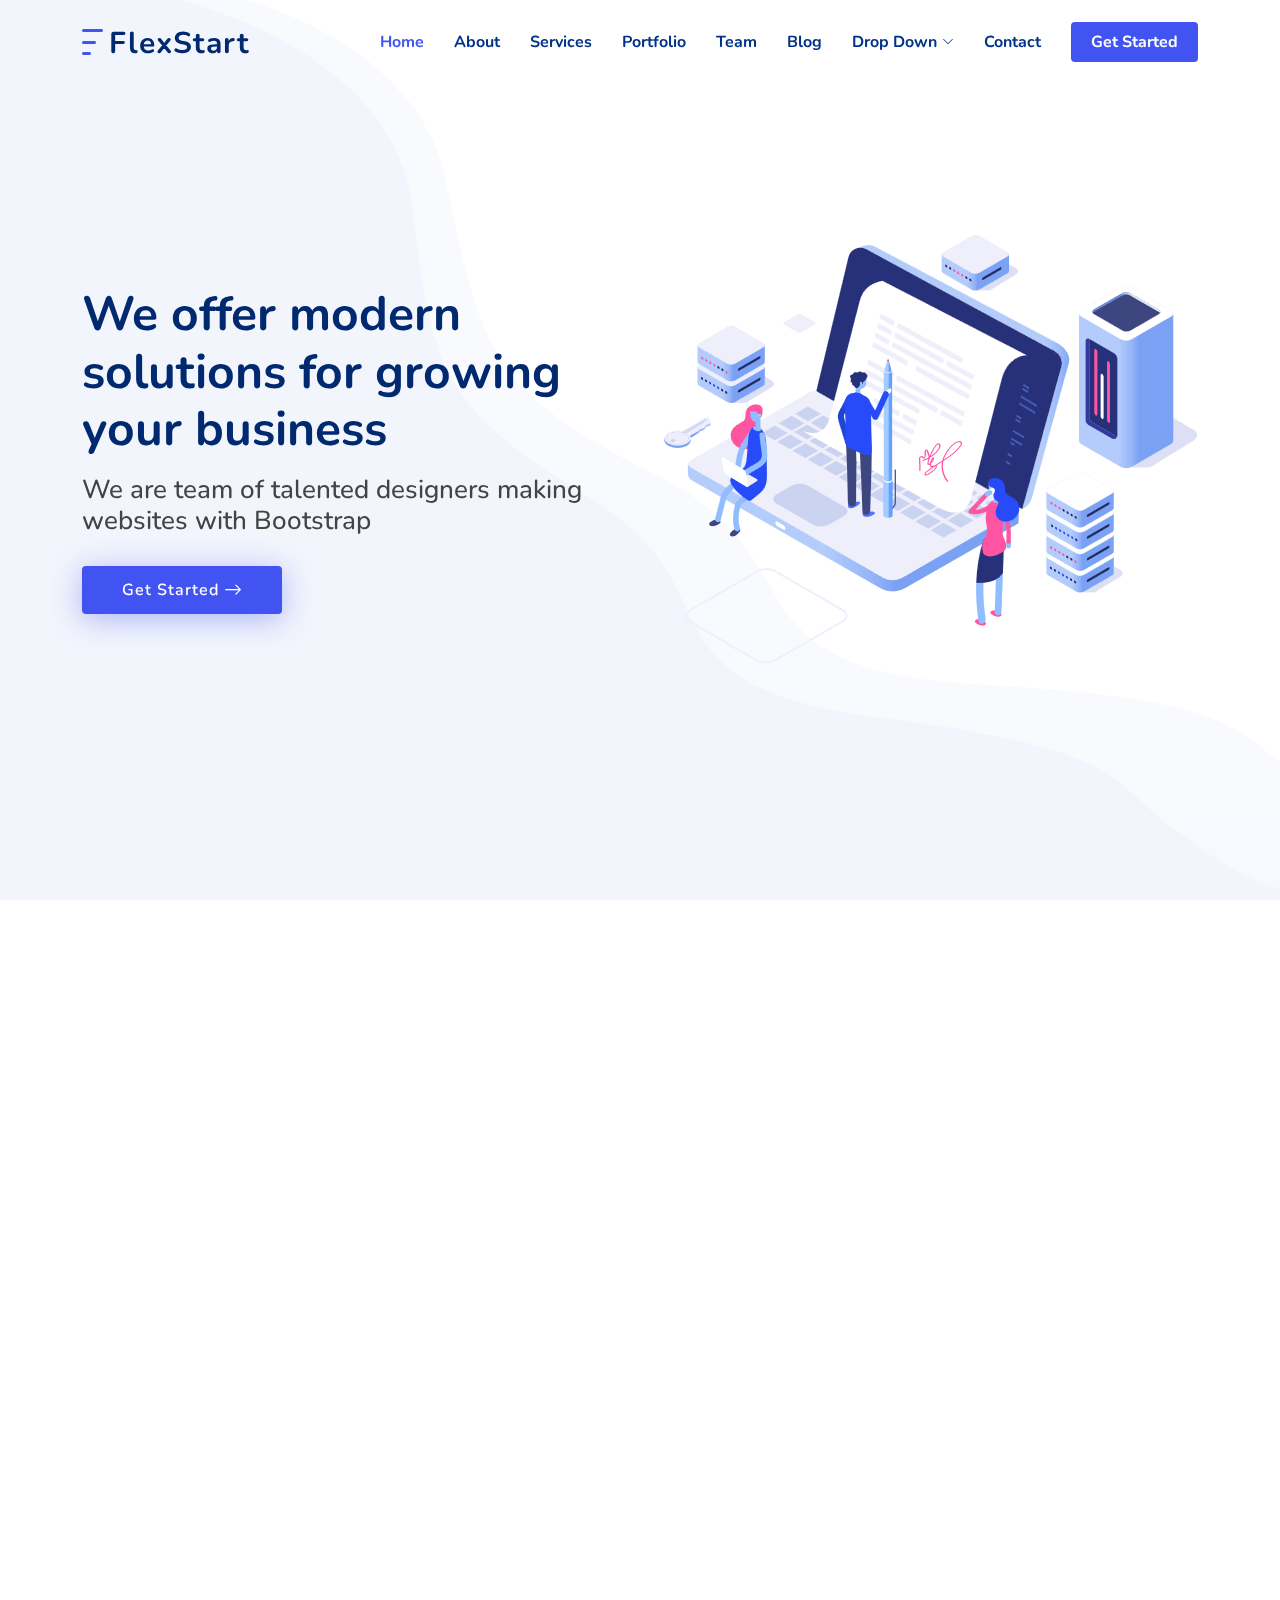
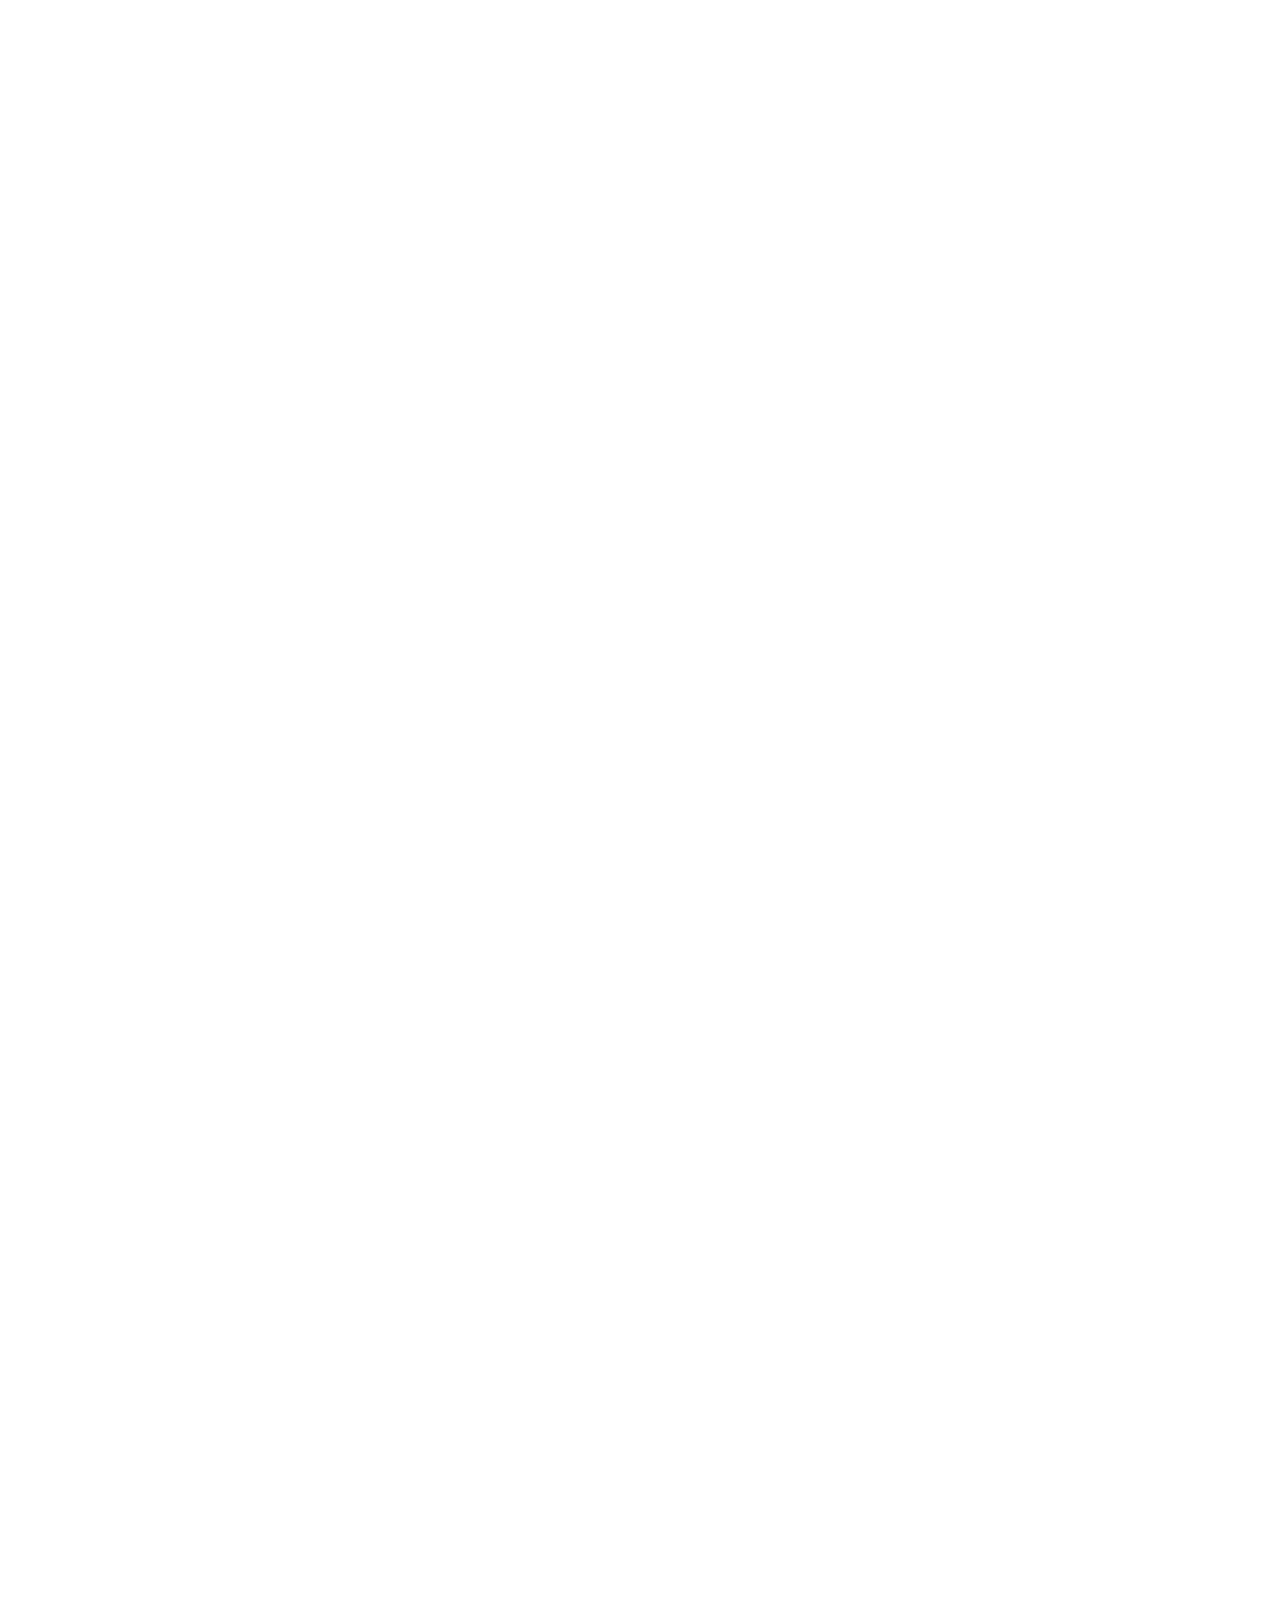
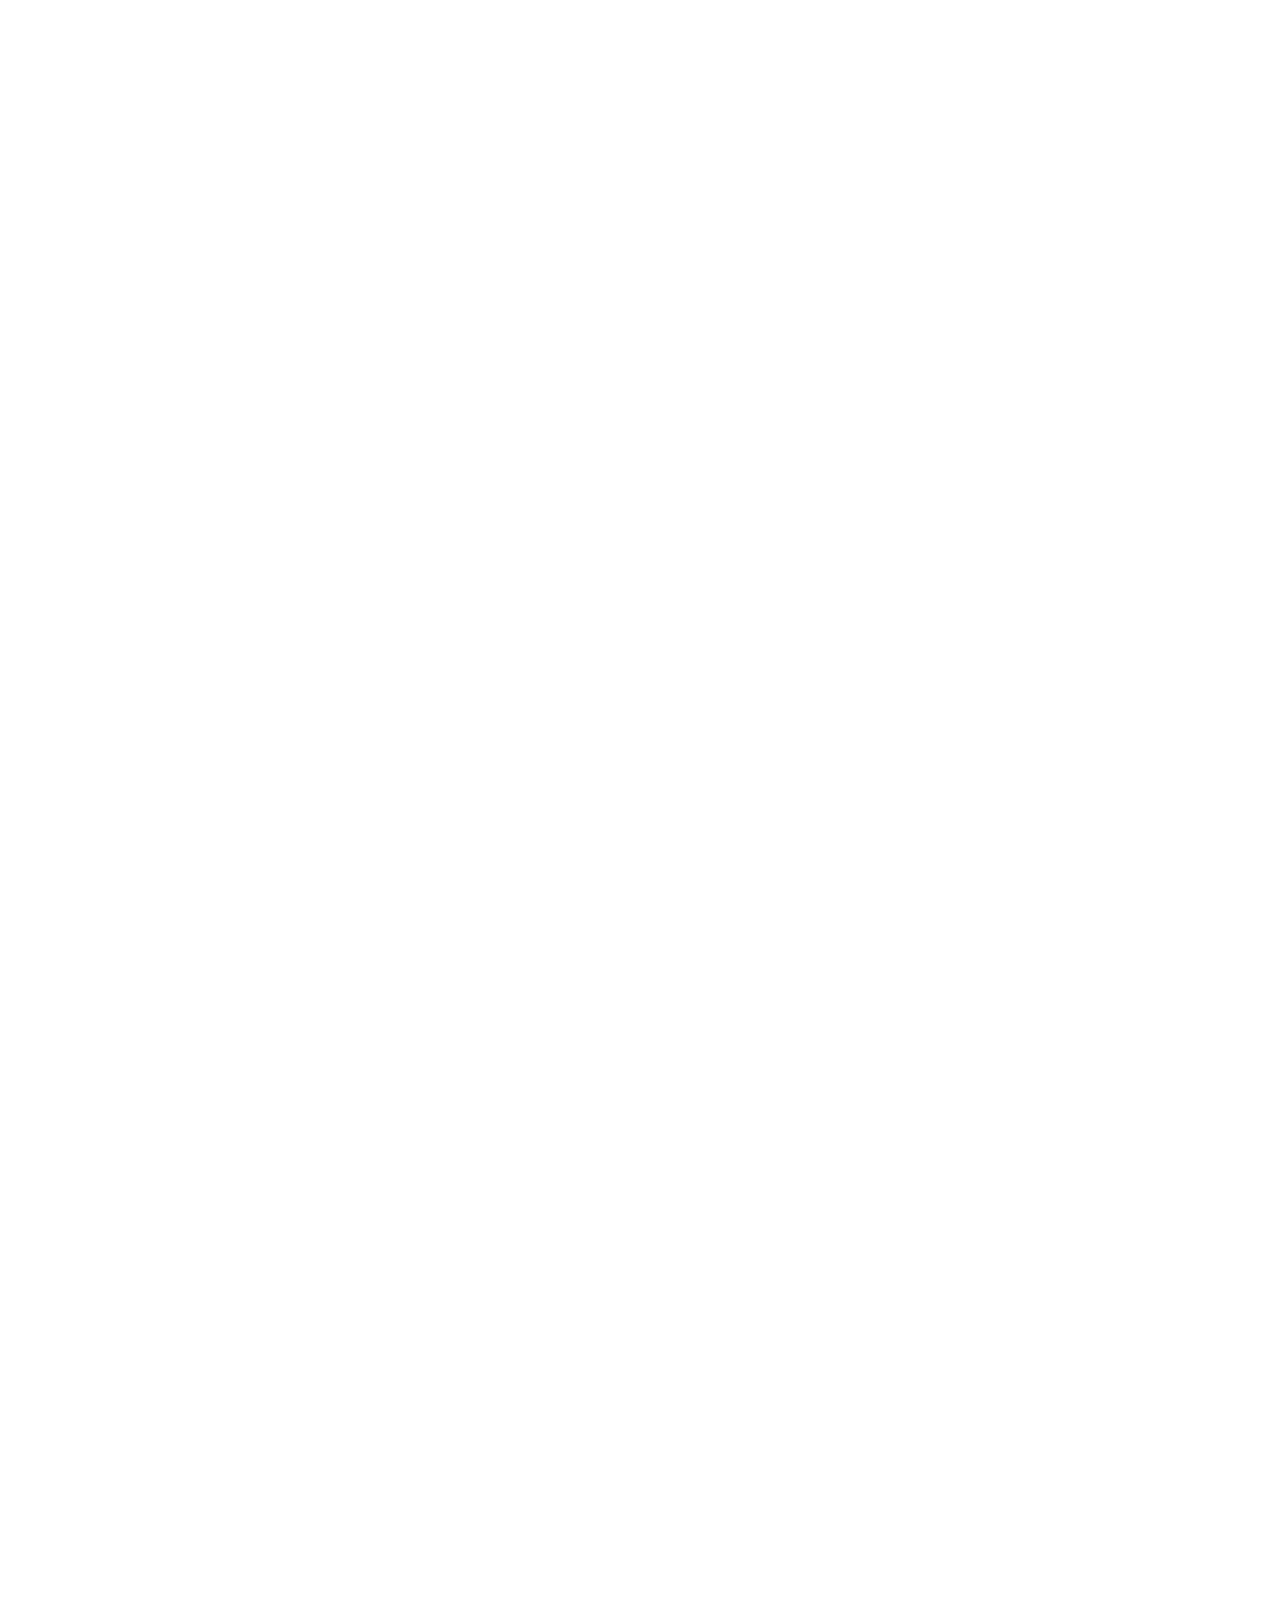
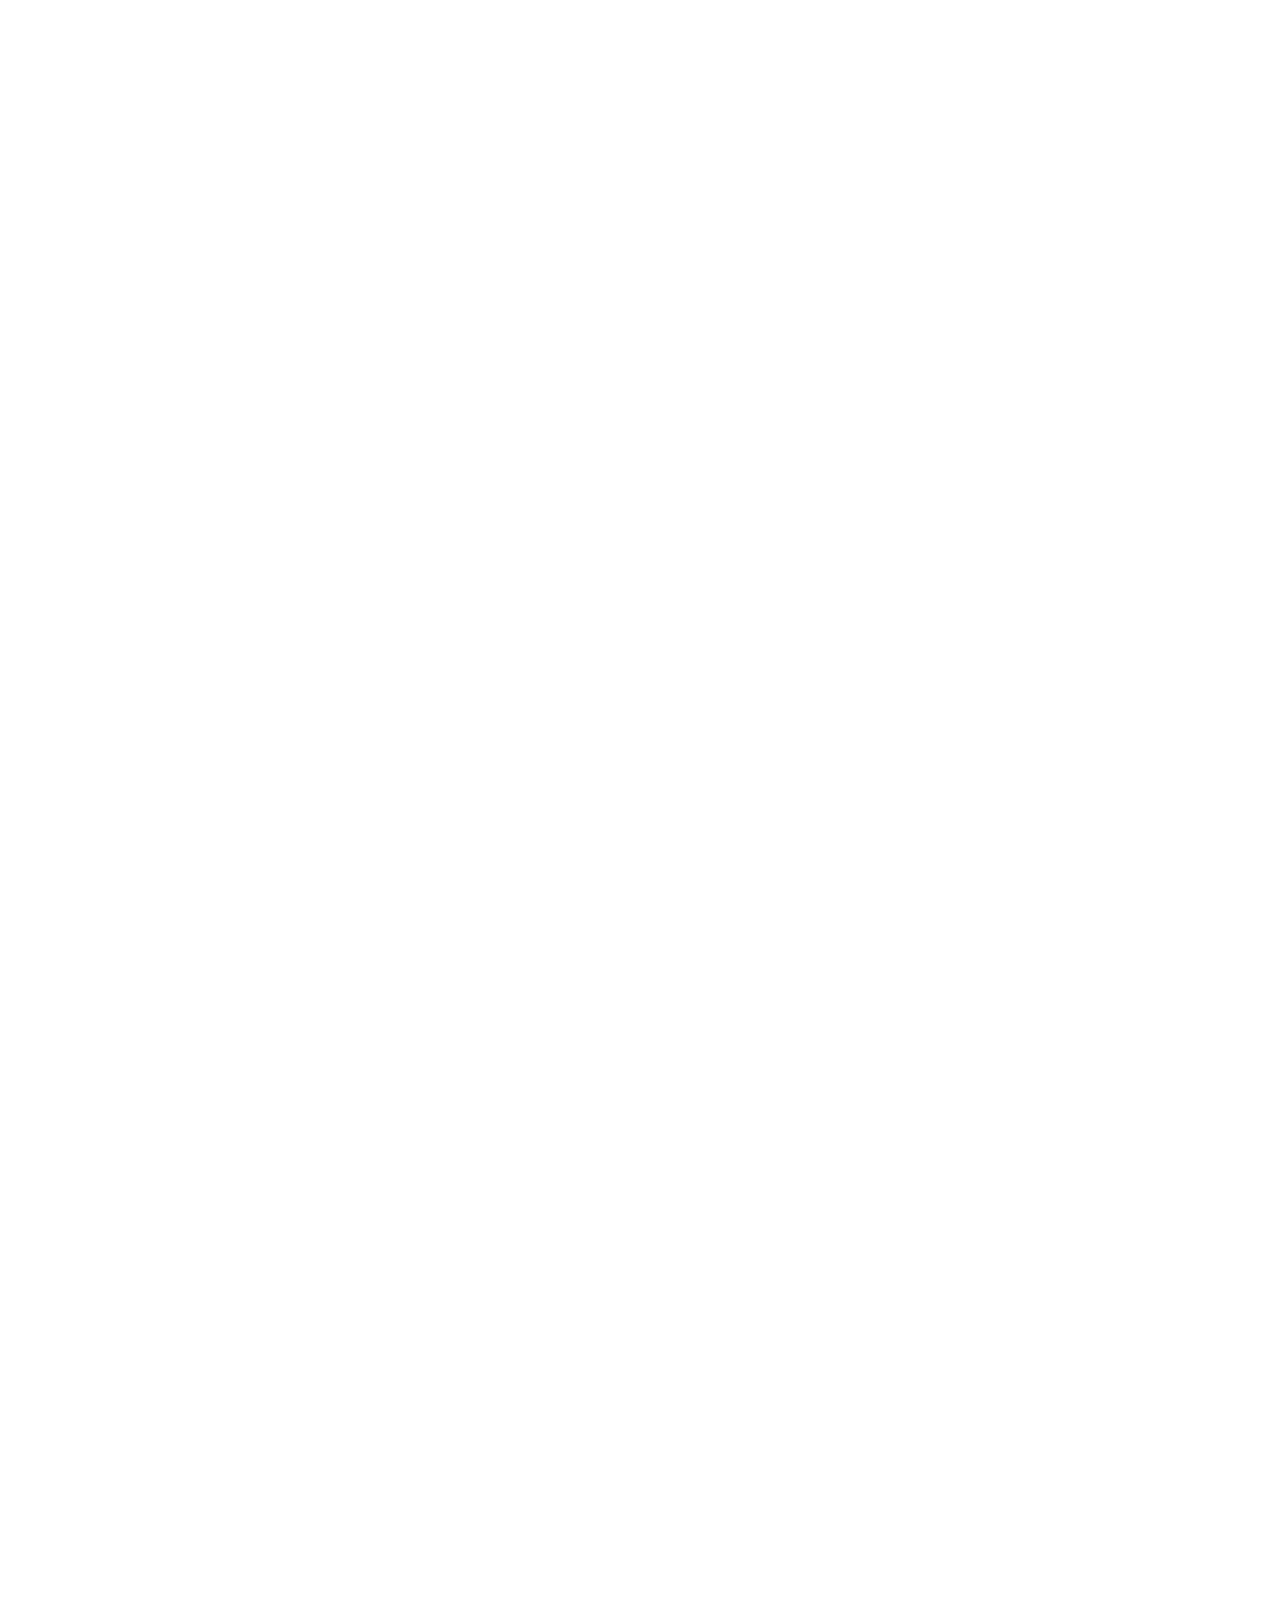
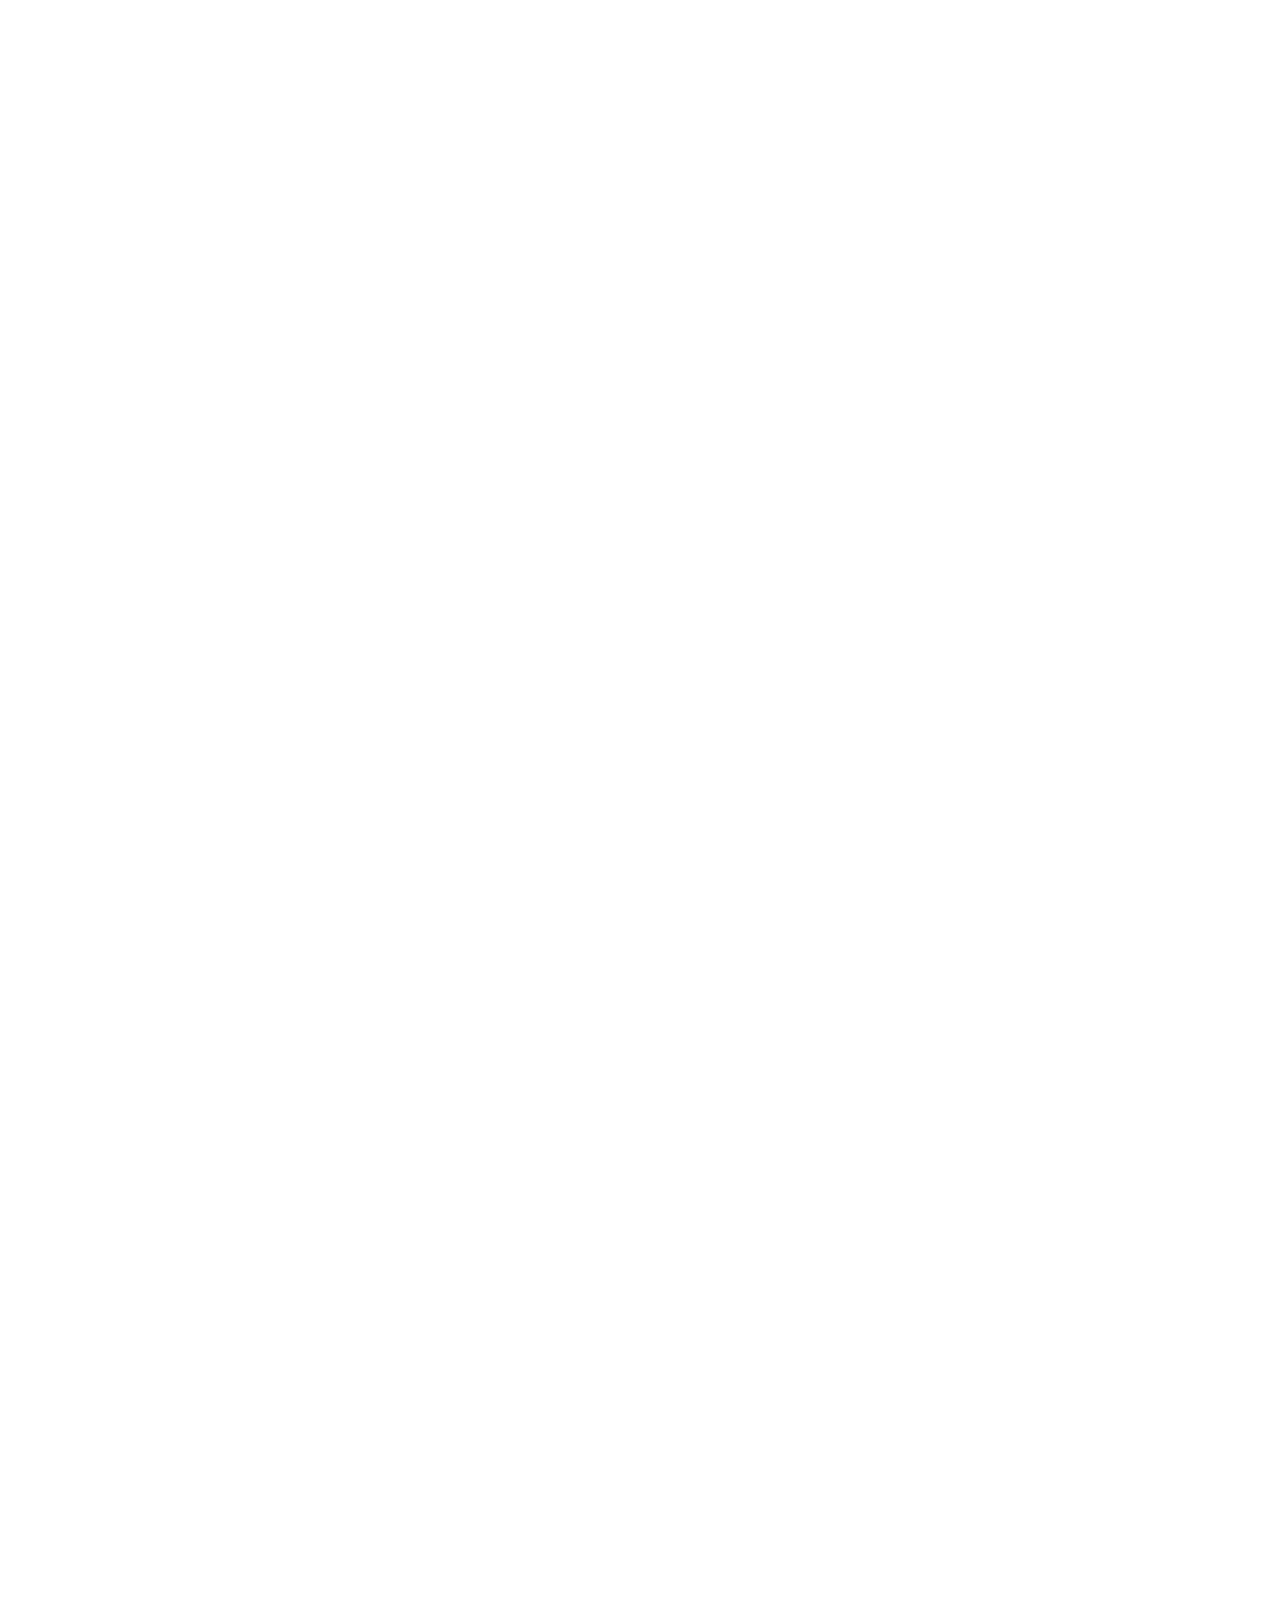
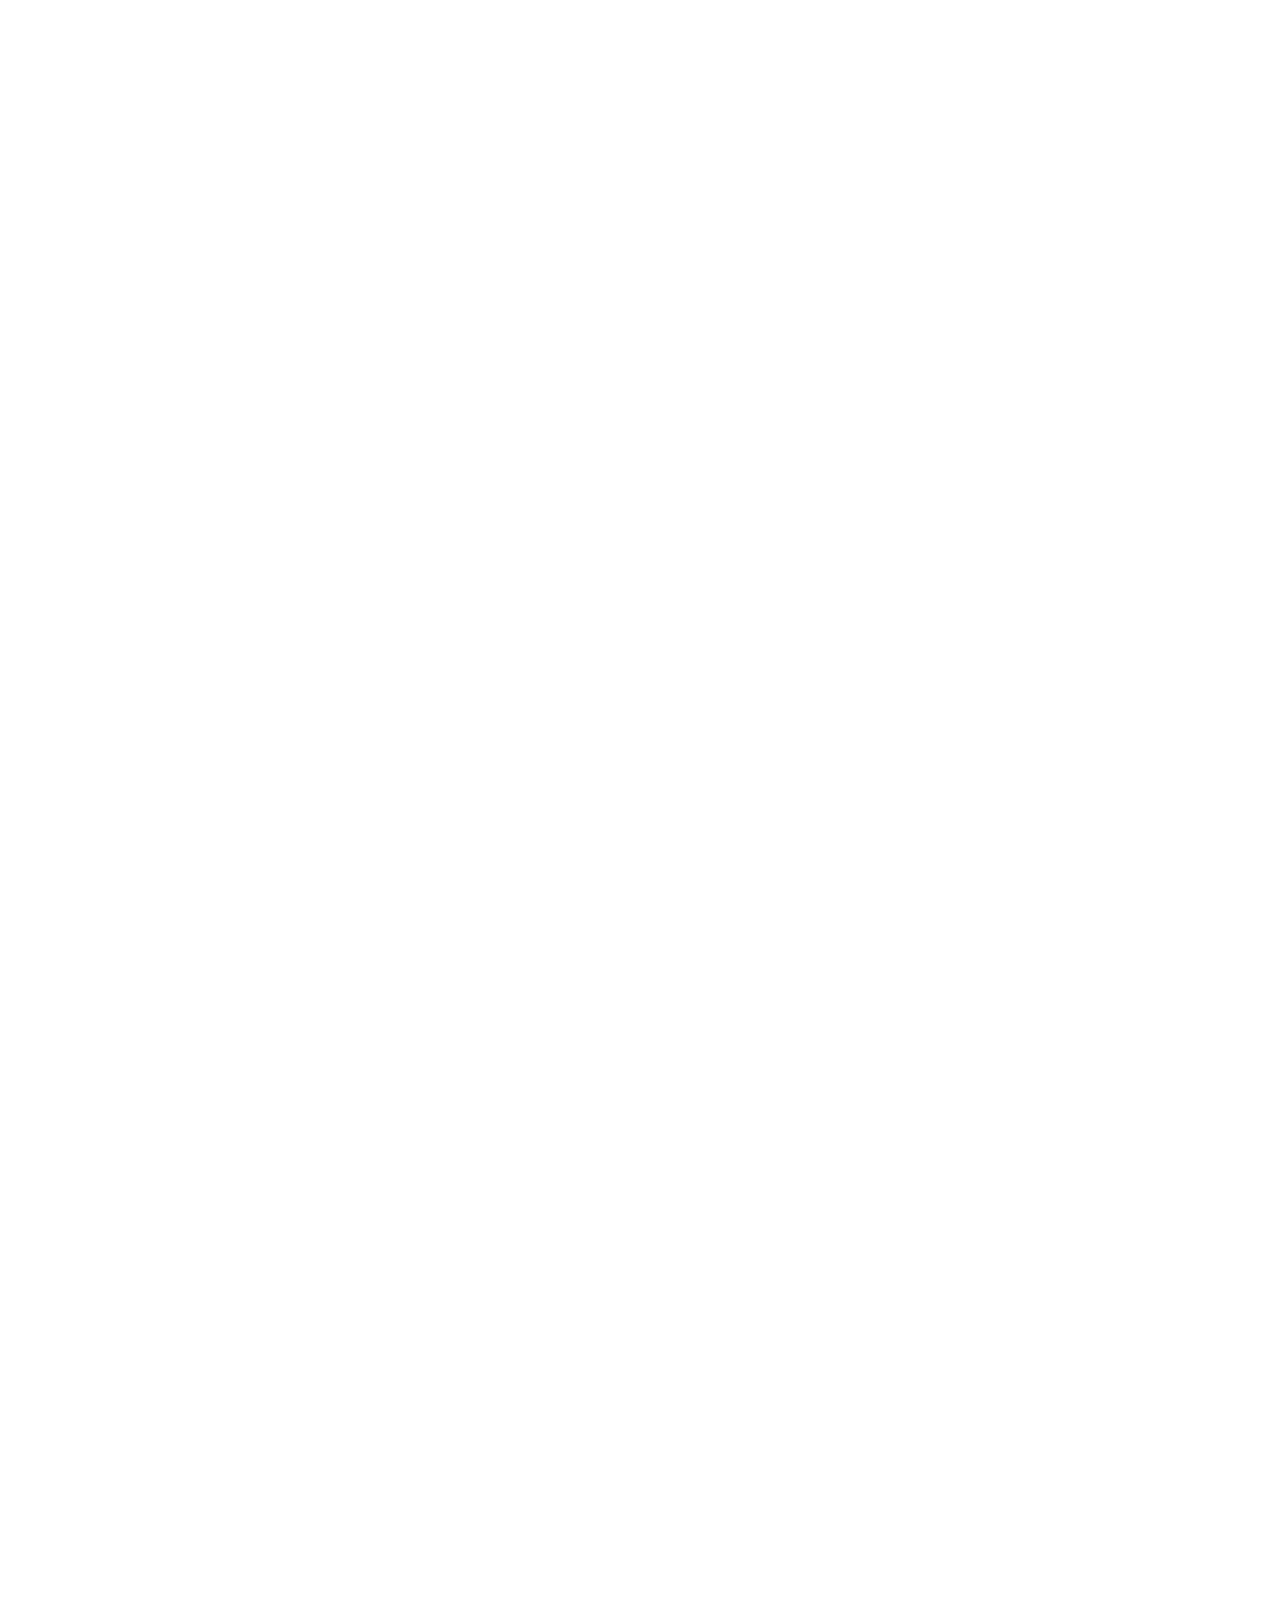
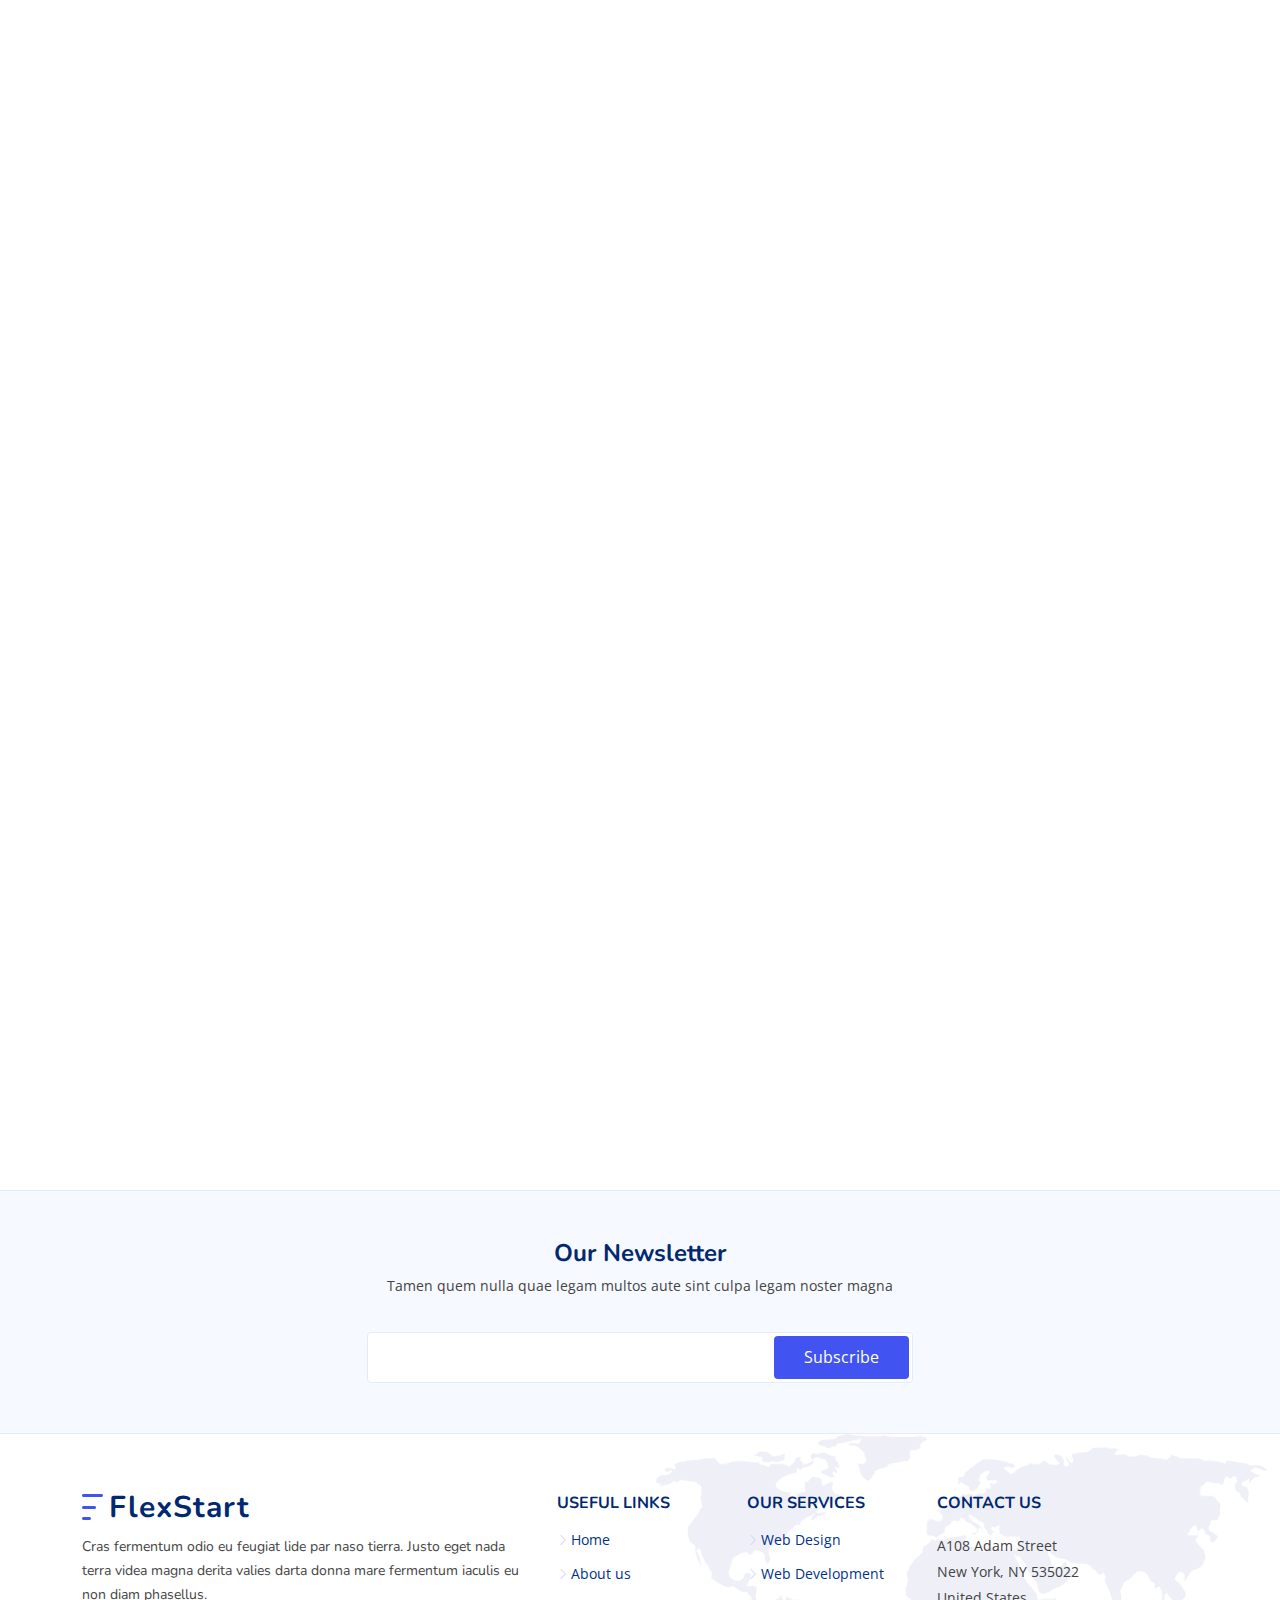
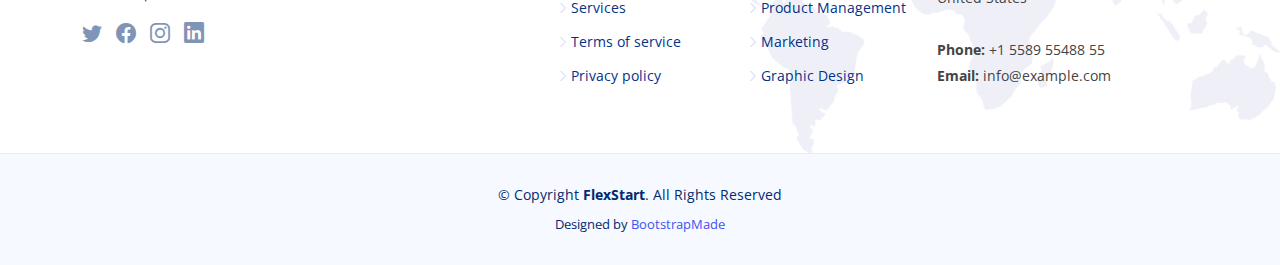
==== index.html @ 266f06dd "arquivos e modelo" ====
<!DOCTYPE html>
<html lang="en">

<head>
  <meta charset="utf-8">
  <meta content="width=device-width, initial-scale=1.0" name="viewport">

  <title>FlexStart Bootstrap Template - Index</title>
  <meta content="" name="description">

  <meta content="" name="keywords">

  <!-- Favicons -->
  <link href="assets/img/favicon.png" rel="icon">
  <link href="assets/img/apple-touch-icon.png" rel="apple-touch-icon">

  <!-- Google Fonts -->
  <link href="https://fonts.googleapis.com/css?family=Open+Sans:300,300i,400,400i,600,600i,700,700i|Nunito:300,300i,400,400i,600,600i,700,700i|Poppins:300,300i,400,400i,500,500i,600,600i,700,700i" rel="stylesheet">

  <!-- Vendor CSS Files -->
  <link href="assets/vendor/bootstrap/css/bootstrap.min.css" rel="stylesheet">
  <link href="assets/vendor/bootstrap-icons/bootstrap-icons.css" rel="stylesheet">
  <link href="assets/vendor/aos/aos.css" rel="stylesheet">
  <link href="assets/vendor/remixicon/remixicon.css" rel="stylesheet">
  <link href="assets/vendor/swiper/swiper-bundle.min.css" rel="stylesheet">
  <link href="assets/vendor/glightbox/css/glightbox.min.css" rel="stylesheet">

  <!-- Template Main CSS File -->
  <link href="assets/css/style.css" rel="stylesheet">

  <!-- =======================================================
  * Template Name: FlexStart - v1.3.0
  * Template URL: https://bootstrapmade.com/flexstart-bootstrap-startup-template/
  * Author: BootstrapMade.com
  * License: https://bootstrapmade.com/license/
  ======================================================== -->
</head>

<body>

  <!-- ======= Header ======= -->
  <header id="header" class="header fixed-top">
    <div class="container-fluid container-xl d-flex align-items-center justify-content-between">

      <a href="index.html" class="logo d-flex align-items-center">
        <img src="assets/img/logo.png" alt="">
        <span>FlexStart</span>
      </a>

      <nav id="navbar" class="navbar">
        <ul>
          <li><a class="nav-link scrollto active" href="#hero">Home</a></li>
          <li><a class="nav-link scrollto" href="#about">About</a></li>
          <li><a class="nav-link scrollto" href="#services">Services</a></li>
          <li><a class="nav-link scrollto" href="#portfolio">Portfolio</a></li>
          <li><a class="nav-link scrollto" href="#team">Team</a></li>
          <li><a href="blog.html">Blog</a></li>
          <li class="dropdown"><a href="#"><span>Drop Down</span> <i class="bi bi-chevron-down"></i></a>
            <ul>
              <li><a href="#">Drop Down 1</a></li>
              <li class="dropdown"><a href="#"><span>Deep Drop Down</span> <i class="bi bi-chevron-right"></i></a>
                <ul>
                  <li><a href="#">Deep Drop Down 1</a></li>
                  <li><a href="#">Deep Drop Down 2</a></li>
                  <li><a href="#">Deep Drop Down 3</a></li>
                  <li><a href="#">Deep Drop Down 4</a></li>
                  <li><a href="#">Deep Drop Down 5</a></li>
                </ul>
              </li>
              <li><a href="#">Drop Down 2</a></li>
              <li><a href="#">Drop Down 3</a></li>
              <li><a href="#">Drop Down 4</a></li>
            </ul>
          </li>
          <li><a class="nav-link scrollto" href="#contact">Contact</a></li>
          <li><a class="getstarted scrollto" href="#about">Get Started</a></li>
        </ul>
        <i class="bi bi-list mobile-nav-toggle"></i>
      </nav><!-- .navbar -->

    </div>
  </header><!-- End Header -->

  <!-- ======= Hero Section ======= -->
  <section id="hero" class="hero d-flex align-items-center">

    <div class="container">
      <div class="row">
        <div class="col-lg-6 d-flex flex-column justify-content-center">
          <h1 data-aos="fade-up">We offer modern solutions for growing your business</h1>
          <h2 data-aos="fade-up" data-aos-delay="400">We are team of talented designers making websites with Bootstrap</h2>
          <div data-aos="fade-up" data-aos-delay="600">
            <div class="text-center text-lg-start">
              <a href="#about" class="btn-get-started scrollto d-inline-flex align-items-center justify-content-center align-self-center">
                <span>Get Started</span>
                <i class="bi bi-arrow-right"></i>
              </a>
            </div>
          </div>
        </div>
        <div class="col-lg-6 hero-img" data-aos="zoom-out" data-aos-delay="200">
          <img src="assets/img/hero-img.png" class="img-fluid" alt="">
        </div>
      </div>
    </div>

  </section><!-- End Hero -->

  <main id="main">
    <!-- ======= About Section ======= -->
    <section id="about" class="about">

      <div class="container" data-aos="fade-up">
        <div class="row gx-0">

          <div class="col-lg-6 d-flex flex-column justify-content-center" data-aos="fade-up" data-aos-delay="200">
            <div class="content">
              <h3>Who We Are</h3>
              <h2>Expedita voluptas omnis cupiditate totam eveniet nobis sint iste. Dolores est repellat corrupti reprehenderit.</h2>
              <p>
                Quisquam vel ut sint cum eos hic dolores aperiam. Sed deserunt et. Inventore et et dolor consequatur itaque ut voluptate sed et. Magnam nam ipsum tenetur suscipit voluptatum nam et est corrupti.
              </p>
              <div class="text-center text-lg-start">
                <a href="#" class="btn-read-more d-inline-flex align-items-center justify-content-center align-self-center">
                  <span>Read More</span>
                  <i class="bi bi-arrow-right"></i>
                </a>
              </div>
            </div>
          </div>

          <div class="col-lg-6 d-flex align-items-center" data-aos="zoom-out" data-aos-delay="200">
            <img src="assets/img/about.jpg" class="img-fluid" alt="">
          </div>

        </div>
      </div>

    </section><!-- End About Section -->

    <!-- ======= Values Section ======= -->
    <section id="values" class="values">

      <div class="container" data-aos="fade-up">

        <header class="section-header">
          <h2>Our Values</h2>
          <p>Odit est perspiciatis laborum et dicta</p>
        </header>

        <div class="row">

          <div class="col-lg-4">
            <div class="box" data-aos="fade-up" data-aos-delay="200">
              <img src="assets/img/values-1.png" class="img-fluid" alt="">
              <h3>Ad cupiditate sed est odio</h3>
              <p>Eum ad dolor et. Autem aut fugiat debitis voluptatem consequuntur sit. Et veritatis id.</p>
            </div>
          </div>

          <div class="col-lg-4 mt-4 mt-lg-0">
            <div class="box" data-aos="fade-up" data-aos-delay="400">
              <img src="assets/img/values-2.png" class="img-fluid" alt="">
              <h3>Voluptatem voluptatum alias</h3>
              <p>Repudiandae amet nihil natus in distinctio suscipit id. Doloremque ducimus ea sit non.</p>
            </div>
          </div>

          <div class="col-lg-4 mt-4 mt-lg-0">
            <div class="box" data-aos="fade-up" data-aos-delay="600">
              <img src="assets/img/values-3.png" class="img-fluid" alt="">
              <h3>Fugit cupiditate alias nobis.</h3>
              <p>Quam rem vitae est autem molestias explicabo debitis sint. Vero aliquid quidem commodi.</p>
            </div>
          </div>

        </div>

      </div>

    </section><!-- End Values Section -->

    <!-- ======= Counts Section ======= -->
    <section id="counts" class="counts">
      <div class="container" data-aos="fade-up">

        <div class="row gy-4">

          <div class="col-lg-3 col-md-6">
            <div class="count-box">
              <i class="bi bi-emoji-smile"></i>
              <div>
                <span data-purecounter-start="0" data-purecounter-end="232" data-purecounter-duration="1" class="purecounter"></span>
                <p>Happy Clients</p>
              </div>
            </div>
          </div>

          <div class="col-lg-3 col-md-6">
            <div class="count-box">
              <i class="bi bi-journal-richtext" style="color: #ee6c20;"></i>
              <div>
                <span data-purecounter-start="0" data-purecounter-end="521" data-purecounter-duration="1" class="purecounter"></span>
                <p>Projects</p>
              </div>
            </div>
          </div>

          <div class="col-lg-3 col-md-6">
            <div class="count-box">
              <i class="bi bi-headset" style="color: #15be56;"></i>
              <div>
                <span data-purecounter-start="0" data-purecounter-end="1463" data-purecounter-duration="1" class="purecounter"></span>
                <p>Hours Of Support</p>
              </div>
            </div>
          </div>

          <div class="col-lg-3 col-md-6">
            <div class="count-box">
              <i class="bi bi-people" style="color: #bb0852;"></i>
              <div>
                <span data-purecounter-start="0" data-purecounter-end="15" data-purecounter-duration="1" class="purecounter"></span>
                <p>Hard Workers</p>
              </div>
            </div>
          </div>

        </div>

      </div>
    </section><!-- End Counts Section -->

    <!-- ======= Features Section ======= -->
    <section id="features" class="features">

      <div class="container" data-aos="fade-up">

        <header class="section-header">
          <h2>Features</h2>
          <p>Laboriosam et omnis fuga quis dolor direda fara</p>
        </header>

        <div class="row">

          <div class="col-lg-6">
            <img src="assets/img/features.png" class="img-fluid" alt="">
          </div>

          <div class="col-lg-6 mt-5 mt-lg-0 d-flex">
            <div class="row align-self-center gy-4">

              <div class="col-md-6" data-aos="zoom-out" data-aos-delay="200">
                <div class="feature-box d-flex align-items-center">
                  <i class="bi bi-check"></i>
                  <h3>Eos aspernatur rem</h3>
                </div>
              </div>

              <div class="col-md-6" data-aos="zoom-out" data-aos-delay="300">
                <div class="feature-box d-flex align-items-center">
                  <i class="bi bi-check"></i>
                  <h3>Facilis neque ipsa</h3>
                </div>
              </div>

              <div class="col-md-6" data-aos="zoom-out" data-aos-delay="400">
                <div class="feature-box d-flex align-items-center">
                  <i class="bi bi-check"></i>
                  <h3>Volup amet voluptas</h3>
                </div>
              </div>

              <div class="col-md-6" data-aos="zoom-out" data-aos-delay="500">
                <div class="feature-box d-flex align-items-center">
                  <i class="bi bi-check"></i>
                  <h3>Rerum omnis sint</h3>
                </div>
              </div>

              <div class="col-md-6" data-aos="zoom-out" data-aos-delay="600">
                <div class="feature-box d-flex align-items-center">
                  <i class="bi bi-check"></i>
                  <h3>Alias possimus</h3>
                </div>
              </div>

              <div class="col-md-6" data-aos="zoom-out" data-aos-delay="700">
                <div class="feature-box d-flex align-items-center">
                  <i class="bi bi-check"></i>
                  <h3>Repellendus mollitia</h3>
                </div>
              </div>

            </div>
          </div>

        </div> <!-- / row -->

        <!-- Feature Tabs -->
        <div class="row feture-tabs" data-aos="fade-up">
          <div class="col-lg-6">
            <h3>Neque officiis dolore maiores et exercitationem quae est seda lidera pat claero</h3>

            <!-- Tabs -->
            <ul class="nav nav-pills mb-3">
              <li>
                <a class="nav-link active" data-bs-toggle="pill" href="#tab1">Saepe fuga</a>
              </li>
              <li>
                <a class="nav-link" data-bs-toggle="pill" href="#tab2">Voluptates</a>
              </li>
              <li>
                <a class="nav-link" data-bs-toggle="pill" href="#tab3">Corrupti</a>
              </li>
            </ul><!-- End Tabs -->

            <!-- Tab Content -->
            <div class="tab-content">

              <div class="tab-pane fade show active" id="tab1">
                <p>Consequuntur inventore voluptates consequatur aut vel et. Eos doloribus expedita. Sapiente atque consequatur minima nihil quae aspernatur quo suscipit voluptatem.</p>
                <div class="d-flex align-items-center mb-2">
                  <i class="bi bi-check2"></i>
                  <h4>Repudiandae rerum velit modi et officia quasi facilis</h4>
                </div>
                <p>Laborum omnis voluptates voluptas qui sit aliquam blanditiis. Sapiente minima commodi dolorum non eveniet magni quaerat nemo et.</p>
                <div class="d-flex align-items-center mb-2">
                  <i class="bi bi-check2"></i>
                  <h4>Incidunt non veritatis illum ea ut nisi</h4>
                </div>
                <p>Non quod totam minus repellendus autem sint velit. Rerum debitis facere soluta tenetur. Iure molestiae assumenda sunt qui inventore eligendi voluptates nisi at. Dolorem quo tempora. Quia et perferendis.</p>
              </div><!-- End Tab 1 Content -->

              <div class="tab-pane fade show" id="tab2">
                <p>Consequuntur inventore voluptates consequatur aut vel et. Eos doloribus expedita. Sapiente atque consequatur minima nihil quae aspernatur quo suscipit voluptatem.</p>
                <div class="d-flex align-items-center mb-2">
                  <i class="bi bi-check2"></i>
                  <h4>Repudiandae rerum velit modi et officia quasi facilis</h4>
                </div>
                <p>Laborum omnis voluptates voluptas qui sit aliquam blanditiis. Sapiente minima commodi dolorum non eveniet magni quaerat nemo et.</p>
                <div class="d-flex align-items-center mb-2">
                  <i class="bi bi-check2"></i>
                  <h4>Incidunt non veritatis illum ea ut nisi</h4>
                </div>
                <p>Non quod totam minus repellendus autem sint velit. Rerum debitis facere soluta tenetur. Iure molestiae assumenda sunt qui inventore eligendi voluptates nisi at. Dolorem quo tempora. Quia et perferendis.</p>
              </div><!-- End Tab 2 Content -->

              <div class="tab-pane fade show" id="tab3">
                <p>Consequuntur inventore voluptates consequatur aut vel et. Eos doloribus expedita. Sapiente atque consequatur minima nihil quae aspernatur quo suscipit voluptatem.</p>
                <div class="d-flex align-items-center mb-2">
                  <i class="bi bi-check2"></i>
                  <h4>Repudiandae rerum velit modi et officia quasi facilis</h4>
                </div>
                <p>Laborum omnis voluptates voluptas qui sit aliquam blanditiis. Sapiente minima commodi dolorum non eveniet magni quaerat nemo et.</p>
                <div class="d-flex align-items-center mb-2">
                  <i class="bi bi-check2"></i>
                  <h4>Incidunt non veritatis illum ea ut nisi</h4>
                </div>
                <p>Non quod totam minus repellendus autem sint velit. Rerum debitis facere soluta tenetur. Iure molestiae assumenda sunt qui inventore eligendi voluptates nisi at. Dolorem quo tempora. Quia et perferendis.</p>
              </div><!-- End Tab 3 Content -->

            </div>

          </div>

          <div class="col-lg-6">
            <img src="assets/img/features-2.png" class="img-fluid" alt="">
          </div>

        </div><!-- End Feature Tabs -->

        <!-- Feature Icons -->
        <div class="row feature-icons" data-aos="fade-up">
          <h3>Ratione mollitia eos ab laudantium rerum beatae quo</h3>

          <div class="row">

            <div class="col-xl-4 text-center" data-aos="fade-right" data-aos-delay="100">
              <img src="assets/img/features-3.png" class="img-fluid p-4" alt="">
            </div>

            <div class="col-xl-8 d-flex content">
              <div class="row align-self-center gy-4">

                <div class="col-md-6 icon-box" data-aos="fade-up">
                  <i class="ri-line-chart-line"></i>
                  <div>
                    <h4>Corporis voluptates sit</h4>
                    <p>Consequuntur sunt aut quasi enim aliquam quae harum pariatur laboris nisi ut aliquip</p>
                  </div>
                </div>

                <div class="col-md-6 icon-box" data-aos="fade-up" data-aos-delay="100">
                  <i class="ri-stack-line"></i>
                  <div>
                    <h4>Ullamco laboris nisi</h4>
                    <p>Excepteur sint occaecat cupidatat non proident, sunt in culpa qui officia deserunt</p>
                  </div>
                </div>

                <div class="col-md-6 icon-box" data-aos="fade-up" data-aos-delay="200">
                  <i class="ri-brush-4-line"></i>
                  <div>
                    <h4>Labore consequatur</h4>
                    <p>Aut suscipit aut cum nemo deleniti aut omnis. Doloribus ut maiores omnis facere</p>
                  </div>
                </div>

                <div class="col-md-6 icon-box" data-aos="fade-up" data-aos-delay="300">
                  <i class="ri-magic-line"></i>
                  <div>
                    <h4>Beatae veritatis</h4>
                    <p>Expedita veritatis consequuntur nihil tempore laudantium vitae denat pacta</p>
                  </div>
                </div>

                <div class="col-md-6 icon-box" data-aos="fade-up" data-aos-delay="400">
                  <i class="ri-command-line"></i>
                  <div>
                    <h4>Molestiae dolor</h4>
                    <p>Et fuga et deserunt et enim. Dolorem architecto ratione tensa raptor marte</p>
                  </div>
                </div>

                <div class="col-md-6 icon-box" data-aos="fade-up" data-aos-delay="500">
                  <i class="ri-radar-line"></i>
                  <div>
                    <h4>Explicabo consectetur</h4>
                    <p>Est autem dicta beatae suscipit. Sint veritatis et sit quasi ab aut inventore</p>
                  </div>
                </div>

              </div>
            </div>

          </div>

        </div><!-- End Feature Icons -->

      </div>

    </section><!-- End Features Section -->

    <!-- ======= Services Section ======= -->
    <section id="services" class="services">

      <div class="container" data-aos="fade-up">

        <header class="section-header">
          <h2>Services</h2>
          <p>Veritatis et dolores facere numquam et praesentium</p>
        </header>

        <div class="row gy-4">

          <div class="col-lg-4 col-md-6" data-aos="fade-up" data-aos-delay="200">
            <div class="service-box blue">
              <i class="ri-discuss-line icon"></i>
              <h3>Nesciunt Mete</h3>
              <p>Provident nihil minus qui consequatur non omnis maiores. Eos accusantium minus dolores iure perferendis tempore et consequatur.</p>
              <a href="#" class="read-more"><span>Read More</span> <i class="bi bi-arrow-right"></i></a>
            </div>
          </div>

          <div class="col-lg-4 col-md-6" data-aos="fade-up" data-aos-delay="300">
            <div class="service-box orange">
              <i class="ri-discuss-line icon"></i>
              <h3>Eosle Commodi</h3>
              <p>Ut autem aut autem non a. Sint sint sit facilis nam iusto sint. Libero corrupti neque eum hic non ut nesciunt dolorem.</p>
              <a href="#" class="read-more"><span>Read More</span> <i class="bi bi-arrow-right"></i></a>
            </div>
          </div>

          <div class="col-lg-4 col-md-6" data-aos="fade-up" data-aos-delay="400">
            <div class="service-box green">
              <i class="ri-discuss-line icon"></i>
              <h3>Ledo Markt</h3>
              <p>Ut excepturi voluptatem nisi sed. Quidem fuga consequatur. Minus ea aut. Vel qui id voluptas adipisci eos earum corrupti.</p>
              <a href="#" class="read-more"><span>Read More</span> <i class="bi bi-arrow-right"></i></a>
            </div>
          </div>

          <div class="col-lg-4 col-md-6" data-aos="fade-up" data-aos-delay="500">
            <div class="service-box red">
              <i class="ri-discuss-line icon"></i>
              <h3>Asperiores Commodi</h3>
              <p>Non et temporibus minus omnis sed dolor esse consequatur. Cupiditate sed error ea fuga sit provident adipisci neque.</p>
              <a href="#" class="read-more"><span>Read More</span> <i class="bi bi-arrow-right"></i></a>
            </div>
          </div>

          <div class="col-lg-4 col-md-6" data-aos="fade-up" data-aos-delay="600">
            <div class="service-box purple">
              <i class="ri-discuss-line icon"></i>
              <h3>Velit Doloremque.</h3>
              <p>Cumque et suscipit saepe. Est maiores autem enim facilis ut aut ipsam corporis aut. Sed animi at autem alias eius labore.</p>
              <a href="#" class="read-more"><span>Read More</span> <i class="bi bi-arrow-right"></i></a>
            </div>
          </div>

          <div class="col-lg-4 col-md-6" data-aos="fade-up" data-aos-delay="700">
            <div class="service-box pink">
              <i class="ri-discuss-line icon"></i>
              <h3>Dolori Architecto</h3>
              <p>Hic molestias ea quibusdam eos. Fugiat enim doloremque aut neque non et debitis iure. Corrupti recusandae ducimus enim.</p>
              <a href="#" class="read-more"><span>Read More</span> <i class="bi bi-arrow-right"></i></a>
            </div>
          </div>

        </div>

      </div>

    </section><!-- End Services Section -->

    <!-- ======= Pricing Section ======= -->
    <section id="pricing" class="pricing">

      <div class="container" data-aos="fade-up">

        <header class="section-header">
          <h2>Pricing</h2>
          <p>Check our Pricing</p>
        </header>

        <div class="row gy-4" data-aos="fade-left">

          <div class="col-lg-3 col-md-6" data-aos="zoom-in" data-aos-delay="100">
            <div class="box">
              <h3 style="color: #07d5c0;">Free Plan</h3>
              <div class="price"><sup>$</sup>0<span> / mo</span></div>
              <img src="assets/img/pricing-free.png" class="img-fluid" alt="">
              <ul>
                <li>Aida dere</li>
                <li>Nec feugiat nisl</li>
                <li>Nulla at volutpat dola</li>
                <li class="na">Pharetra massa</li>
                <li class="na">Massa ultricies mi</li>
              </ul>
              <a href="#" class="btn-buy">Buy Now</a>
            </div>
          </div>

          <div class="col-lg-3 col-md-6" data-aos="zoom-in" data-aos-delay="200">
            <div class="box">
              <span class="featured">Featured</span>
              <h3 style="color: #65c600;">Starter Plan</h3>
              <div class="price"><sup>$</sup>19<span> / mo</span></div>
              <img src="assets/img/pricing-starter.png" class="img-fluid" alt="">
              <ul>
                <li>Aida dere</li>
                <li>Nec feugiat nisl</li>
                <li>Nulla at volutpat dola</li>
                <li>Pharetra massa</li>
                <li class="na">Massa ultricies mi</li>
              </ul>
              <a href="#" class="btn-buy">Buy Now</a>
            </div>
          </div>

          <div class="col-lg-3 col-md-6" data-aos="zoom-in" data-aos-delay="300">
            <div class="box">
              <h3 style="color: #ff901c;">Business Plan</h3>
              <div class="price"><sup>$</sup>29<span> / mo</span></div>
              <img src="assets/img/pricing-business.png" class="img-fluid" alt="">
              <ul>
                <li>Aida dere</li>
                <li>Nec feugiat nisl</li>
                <li>Nulla at volutpat dola</li>
                <li>Pharetra massa</li>
                <li>Massa ultricies mi</li>
              </ul>
              <a href="#" class="btn-buy">Buy Now</a>
            </div>
          </div>

          <div class="col-lg-3 col-md-6" data-aos="zoom-in" data-aos-delay="400">
            <div class="box">
              <h3 style="color: #ff0071;">Ultimate Plan</h3>
              <div class="price"><sup>$</sup>49<span> / mo</span></div>
              <img src="assets/img/pricing-ultimate.png" class="img-fluid" alt="">
              <ul>
                <li>Aida dere</li>
                <li>Nec feugiat nisl</li>
                <li>Nulla at volutpat dola</li>
                <li>Pharetra massa</li>
                <li>Massa ultricies mi</li>
              </ul>
              <a href="#" class="btn-buy">Buy Now</a>
            </div>
          </div>

        </div>

      </div>

    </section><!-- End Pricing Section -->

    <!-- ======= F.A.Q Section ======= -->
    <section id="faq" class="faq">

      <div class="container" data-aos="fade-up">

        <header class="section-header">
          <h2>F.A.Q</h2>
          <p>Frequently Asked Questions</p>
        </header>

        <div class="row">
          <div class="col-lg-6">
            <!-- F.A.Q List 1-->
            <div class="accordion accordion-flush" id="faqlist1">
              <div class="accordion-item">
                <h2 class="accordion-header">
                  <button class="accordion-button collapsed" type="button" data-bs-toggle="collapse" data-bs-target="#faq-content-1">
                    Non consectetur a erat nam at lectus urna duis?
                  </button>
                </h2>
                <div id="faq-content-1" class="accordion-collapse collapse" data-bs-parent="#faqlist1">
                  <div class="accordion-body">
                    Feugiat pretium nibh ipsum consequat. Tempus iaculis urna id volutpat lacus laoreet non curabitur gravida. Venenatis lectus magna fringilla urna porttitor rhoncus dolor purus non.
                  </div>
                </div>
              </div>

              <div class="accordion-item">
                <h2 class="accordion-header">
                  <button class="accordion-button collapsed" type="button" data-bs-toggle="collapse" data-bs-target="#faq-content-2">
                    Feugiat scelerisque varius morbi enim nunc faucibus a pellentesque?
                  </button>
                </h2>
                <div id="faq-content-2" class="accordion-collapse collapse" data-bs-parent="#faqlist1">
                  <div class="accordion-body">
                    Dolor sit amet consectetur adipiscing elit pellentesque habitant morbi. Id interdum velit laoreet id donec ultrices. Fringilla phasellus faucibus scelerisque eleifend donec pretium. Est pellentesque elit ullamcorper dignissim. Mauris ultrices eros in cursus turpis massa tincidunt dui.
                  </div>
                </div>
              </div>

              <div class="accordion-item">
                <h2 class="accordion-header">
                  <button class="accordion-button collapsed" type="button" data-bs-toggle="collapse" data-bs-target="#faq-content-3">
                    Dolor sit amet consectetur adipiscing elit pellentesque habitant morbi?
                  </button>
                </h2>
                <div id="faq-content-3" class="accordion-collapse collapse" data-bs-parent="#faqlist1">
                  <div class="accordion-body">
                    Eleifend mi in nulla posuere sollicitudin aliquam ultrices sagittis orci. Faucibus pulvinar elementum integer enim. Sem nulla pharetra diam sit amet nisl suscipit. Rutrum tellus pellentesque eu tincidunt. Lectus urna duis convallis convallis tellus. Urna molestie at elementum eu facilisis sed odio morbi quis
                  </div>
                </div>
              </div>

            </div>
          </div>

          <div class="col-lg-6">

            <!-- F.A.Q List 2-->
            <div class="accordion accordion-flush" id="faqlist2">

              <div class="accordion-item">
                <h2 class="accordion-header">
                  <button class="accordion-button collapsed" type="button" data-bs-toggle="collapse" data-bs-target="#faq2-content-1">
                    Ac odio tempor orci dapibus. Aliquam eleifend mi in nulla?
                  </button>
                </h2>
                <div id="faq2-content-1" class="accordion-collapse collapse" data-bs-parent="#faqlist2">
                  <div class="accordion-body">
                    Dolor sit amet consectetur adipiscing elit pellentesque habitant morbi. Id interdum velit laoreet id donec ultrices. Fringilla phasellus faucibus scelerisque eleifend donec pretium. Est pellentesque elit ullamcorper dignissim. Mauris ultrices eros in cursus turpis massa tincidunt dui.
                  </div>
                </div>
              </div>

              <div class="accordion-item">
                <h2 class="accordion-header">
                  <button class="accordion-button collapsed" type="button" data-bs-toggle="collapse" data-bs-target="#faq2-content-2">
                    Tempus quam pellentesque nec nam aliquam sem et tortor consequat?
                  </button>
                </h2>
                <div id="faq2-content-2" class="accordion-collapse collapse" data-bs-parent="#faqlist2">
                  <div class="accordion-body">
                    Molestie a iaculis at erat pellentesque adipiscing commodo. Dignissim suspendisse in est ante in. Nunc vel risus commodo viverra maecenas accumsan. Sit amet nisl suscipit adipiscing bibendum est. Purus gravida quis blandit turpis cursus in
                  </div>
                </div>
              </div>

              <div class="accordion-item">
                <h2 class="accordion-header">
                  <button class="accordion-button collapsed" type="button" data-bs-toggle="collapse" data-bs-target="#faq2-content-3">
                    Varius vel pharetra vel turpis nunc eget lorem dolor?
                  </button>
                </h2>
                <div id="faq2-content-3" class="accordion-collapse collapse" data-bs-parent="#faqlist2">
                  <div class="accordion-body">
                    Laoreet sit amet cursus sit amet dictum sit amet justo. Mauris vitae ultricies leo integer malesuada nunc vel. Tincidunt eget nullam non nisi est sit amet. Turpis nunc eget lorem dolor sed. Ut venenatis tellus in metus vulputate eu scelerisque. Pellentesque diam volutpat commodo sed egestas egestas fringilla phasellus faucibus. Nibh tellus molestie nunc non blandit massa enim nec.
                  </div>
                </div>
              </div>

            </div>
          </div>

        </div>

      </div>

    </section><!-- End F.A.Q Section -->

    <!-- ======= Portfolio Section ======= -->
    <section id="portfolio" class="portfolio">

      <div class="container" data-aos="fade-up">

        <header class="section-header">
          <h2>Portfolio</h2>
          <p>Check our latest work</p>
        </header>

        <div class="row" data-aos="fade-up" data-aos-delay="100">
          <div class="col-lg-12 d-flex justify-content-center">
            <ul id="portfolio-flters">
              <li data-filter="*" class="filter-active">All</li>
              <li data-filter=".filter-app">App</li>
              <li data-filter=".filter-card">Card</li>
              <li data-filter=".filter-web">Web</li>
            </ul>
          </div>
        </div>

        <div class="row gy-4 portfolio-container" data-aos="fade-up" data-aos-delay="200">

          <div class="col-lg-4 col-md-6 portfolio-item filter-app">
            <div class="portfolio-wrap">
              <img src="assets/img/portfolio/portfolio-1.jpg" class="img-fluid" alt="">
              <div class="portfolio-info">
                <h4>App 1</h4>
                <p>App</p>
                <div class="portfolio-links">
                  <a href="assets/img/portfolio/portfolio-1.jpg" data-gallery="portfolioGallery" class="portfokio-lightbox" title="App 1"><i class="bi bi-plus"></i></a>
                  <a href="portfolio-details.html" title="More Details"><i class="bi bi-link"></i></a>
                </div>
              </div>
            </div>
          </div>

          <div class="col-lg-4 col-md-6 portfolio-item filter-web">
            <div class="portfolio-wrap">
              <img src="assets/img/portfolio/portfolio-2.jpg" class="img-fluid" alt="">
              <div class="portfolio-info">
                <h4>Web 3</h4>
                <p>Web</p>
                <div class="portfolio-links">
                  <a href="assets/img/portfolio/portfolio-2.jpg" data-gallery="portfolioGallery" class="portfokio-lightbox" title="Web 3"><i class="bi bi-plus"></i></a>
                  <a href="portfolio-details.html" title="More Details"><i class="bi bi-link"></i></a>
                </div>
              </div>
            </div>
          </div>

          <div class="col-lg-4 col-md-6 portfolio-item filter-app">
            <div class="portfolio-wrap">
              <img src="assets/img/portfolio/portfolio-3.jpg" class="img-fluid" alt="">
              <div class="portfolio-info">
                <h4>App 2</h4>
                <p>App</p>
                <div class="portfolio-links">
                  <a href="assets/img/portfolio/portfolio-3.jpg" data-gallery="portfolioGallery" class="portfokio-lightbox" title="App 2"><i class="bi bi-plus"></i></a>
                  <a href="portfolio-details.html" title="More Details"><i class="bi bi-link"></i></a>
                </div>
              </div>
            </div>
          </div>

          <div class="col-lg-4 col-md-6 portfolio-item filter-card">
            <div class="portfolio-wrap">
              <img src="assets/img/portfolio/portfolio-4.jpg" class="img-fluid" alt="">
              <div class="portfolio-info">
                <h4>Card 2</h4>
                <p>Card</p>
                <div class="portfolio-links">
                  <a href="assets/img/portfolio/portfolio-4.jpg" data-gallery="portfolioGallery" class="portfokio-lightbox" title="Card 2"><i class="bi bi-plus"></i></a>
                  <a href="portfolio-details.html" title="More Details"><i class="bi bi-link"></i></a>
                </div>
              </div>
            </div>
          </div>

          <div class="col-lg-4 col-md-6 portfolio-item filter-web">
            <div class="portfolio-wrap">
              <img src="assets/img/portfolio/portfolio-5.jpg" class="img-fluid" alt="">
              <div class="portfolio-info">
                <h4>Web 2</h4>
                <p>Web</p>
                <div class="portfolio-links">
                  <a href="assets/img/portfolio/portfolio-5.jpg" data-gallery="portfolioGallery" class="portfokio-lightbox" title="Web 2"><i class="bi bi-plus"></i></a>
                  <a href="portfolio-details.html" title="More Details"><i class="bi bi-link"></i></a>
                </div>
              </div>
            </div>
          </div>

          <div class="col-lg-4 col-md-6 portfolio-item filter-app">
            <div class="portfolio-wrap">
              <img src="assets/img/portfolio/portfolio-6.jpg" class="img-fluid" alt="">
              <div class="portfolio-info">
                <h4>App 3</h4>
                <p>App</p>
                <div class="portfolio-links">
                  <a href="assets/img/portfolio/portfolio-6.jpg" data-gallery="portfolioGallery" class="portfokio-lightbox" title="App 3"><i class="bi bi-plus"></i></a>
                  <a href="portfolio-details.html" title="More Details"><i class="bi bi-link"></i></a>
                </div>
              </div>
            </div>
          </div>

          <div class="col-lg-4 col-md-6 portfolio-item filter-card">
            <div class="portfolio-wrap">
              <img src="assets/img/portfolio/portfolio-7.jpg" class="img-fluid" alt="">
              <div class="portfolio-info">
                <h4>Card 1</h4>
                <p>Card</p>
                <div class="portfolio-links">
                  <a href="assets/img/portfolio/portfolio-7.jpg" data-gallery="portfolioGallery" class="portfokio-lightbox" title="Card 1"><i class="bi bi-plus"></i></a>
                  <a href="portfolio-details.html" title="More Details"><i class="bi bi-link"></i></a>
                </div>
              </div>
            </div>
          </div>

          <div class="col-lg-4 col-md-6 portfolio-item filter-card">
            <div class="portfolio-wrap">
              <img src="assets/img/portfolio/portfolio-8.jpg" class="img-fluid" alt="">
              <div class="portfolio-info">
                <h4>Card 3</h4>
                <p>Card</p>
                <div class="portfolio-links">
                  <a href="assets/img/portfolio/portfolio-8.jpg" data-gallery="portfolioGallery" class="portfokio-lightbox" title="Card 3"><i class="bi bi-plus"></i></a>
                  <a href="portfolio-details.html" title="More Details"><i class="bi bi-link"></i></a>
                </div>
              </div>
            </div>
          </div>

          <div class="col-lg-4 col-md-6 portfolio-item filter-web">
            <div class="portfolio-wrap">
              <img src="assets/img/portfolio/portfolio-9.jpg" class="img-fluid" alt="">
              <div class="portfolio-info">
                <h4>Web 3</h4>
                <p>Web</p>
                <div class="portfolio-links">
                  <a href="assets/img/portfolio/portfolio-9.jpg" data-gallery="portfolioGallery" class="portfokio-lightbox" title="Web 3"><i class="bi bi-plus"></i></a>
                  <a href="portfolio-details.html" title="More Details"><i class="bi bi-link"></i></a>
                </div>
              </div>
            </div>
          </div>

        </div>

      </div>

    </section><!-- End Portfolio Section -->

    <!-- ======= Testimonials Section ======= -->
    <section id="testimonials" class="testimonials">

      <div class="container" data-aos="fade-up">

        <header class="section-header">
          <h2>Testimonials</h2>
          <p>What they are saying about us</p>
        </header>

        <div class="testimonials-slider swiper-container" data-aos="fade-up" data-aos-delay="200">
          <div class="swiper-wrapper">

            <div class="swiper-slide">
              <div class="testimonial-item">
                <div class="stars">
                  <i class="bi bi-star-fill"></i><i class="bi bi-star-fill"></i><i class="bi bi-star-fill"></i><i class="bi bi-star-fill"></i><i class="bi bi-star-fill"></i>
                </div>
                <p>
                  Proin iaculis purus consequat sem cure digni ssim donec porttitora entum suscipit rhoncus. Accusantium quam, ultricies eget id, aliquam eget nibh et. Maecen aliquam, risus at semper.
                </p>
                <div class="profile mt-auto">
                  <img src="assets/img/testimonials/testimonials-1.jpg" class="testimonial-img" alt="">
                  <h3>Saul Goodman</h3>
                  <h4>Ceo &amp; Founder</h4>
                </div>
              </div>
            </div><!-- End testimonial item -->

            <div class="swiper-slide">
              <div class="testimonial-item">
                <div class="stars">
                  <i class="bi bi-star-fill"></i><i class="bi bi-star-fill"></i><i class="bi bi-star-fill"></i><i class="bi bi-star-fill"></i><i class="bi bi-star-fill"></i>
                </div>
                <p>
                  Export tempor illum tamen malis malis eram quae irure esse labore quem cillum quid cillum eram malis quorum velit fore eram velit sunt aliqua noster fugiat irure amet legam anim culpa.
                </p>
                <div class="profile mt-auto">
                  <img src="assets/img/testimonials/testimonials-2.jpg" class="testimonial-img" alt="">
                  <h3>Sara Wilsson</h3>
                  <h4>Designer</h4>
                </div>
              </div>
            </div><!-- End testimonial item -->

            <div class="swiper-slide">
              <div class="testimonial-item">
                <div class="stars">
                  <i class="bi bi-star-fill"></i><i class="bi bi-star-fill"></i><i class="bi bi-star-fill"></i><i class="bi bi-star-fill"></i><i class="bi bi-star-fill"></i>
                </div>
                <p>
                  Enim nisi quem export duis labore cillum quae magna enim sint quorum nulla quem veniam duis minim tempor labore quem eram duis noster aute amet eram fore quis sint minim.
                </p>
                <div class="profile mt-auto">
                  <img src="assets/img/testimonials/testimonials-3.jpg" class="testimonial-img" alt="">
                  <h3>Jena Karlis</h3>
                  <h4>Store Owner</h4>
                </div>
              </div>
            </div><!-- End testimonial item -->

            <div class="swiper-slide">
              <div class="testimonial-item">
                <div class="stars">
                  <i class="bi bi-star-fill"></i><i class="bi bi-star-fill"></i><i class="bi bi-star-fill"></i><i class="bi bi-star-fill"></i><i class="bi bi-star-fill"></i>
                </div>
                <p>
                  Fugiat enim eram quae cillum dolore dolor amet nulla culpa multos export minim fugiat minim velit minim dolor enim duis veniam ipsum anim magna sunt elit fore quem dolore labore illum veniam.
                </p>
                <div class="profile mt-auto">
                  <img src="assets/img/testimonials/testimonials-4.jpg" class="testimonial-img" alt="">
                  <h3>Matt Brandon</h3>
                  <h4>Freelancer</h4>
                </div>
              </div>
            </div><!-- End testimonial item -->

            <div class="swiper-slide">
              <div class="testimonial-item">
                <div class="stars">
                  <i class="bi bi-star-fill"></i><i class="bi bi-star-fill"></i><i class="bi bi-star-fill"></i><i class="bi bi-star-fill"></i><i class="bi bi-star-fill"></i>
                </div>
                <p>
                  Quis quorum aliqua sint quem legam fore sunt eram irure aliqua veniam tempor noster veniam enim culpa labore duis sunt culpa nulla illum cillum fugiat legam esse veniam culpa fore nisi cillum quid.
                </p>
                <div class="profile mt-auto">
                  <img src="assets/img/testimonials/testimonials-5.jpg" class="testimonial-img" alt="">
                  <h3>John Larson</h3>
                  <h4>Entrepreneur</h4>
                </div>
              </div>
            </div><!-- End testimonial item -->

          </div>
          <div class="swiper-pagination"></div>
        </div>

      </div>

    </section><!-- End Testimonials Section -->

    <!-- ======= Team Section ======= -->
    <section id="team" class="team">

      <div class="container" data-aos="fade-up">

        <header class="section-header">
          <h2>Team</h2>
          <p>Our hard working team</p>
        </header>

        <div class="row gy-4">

          <div class="col-lg-3 col-md-6 d-flex align-items-stretch" data-aos="fade-up" data-aos-delay="100">
            <div class="member">
              <div class="member-img">
                <img src="assets/img/team/team-1.jpg" class="img-fluid" alt="">
                <div class="social">
                  <a href=""><i class="bi bi-twitter"></i></a>
                  <a href=""><i class="bi bi-facebook"></i></a>
                  <a href=""><i class="bi bi-instagram"></i></a>
                  <a href=""><i class="bi bi-linkedin"></i></a>
                </div>
              </div>
              <div class="member-info">
                <h4>Walter White</h4>
                <span>Chief Executive Officer</span>
                <p>Velit aut quia fugit et et. Dolorum ea voluptate vel tempore tenetur ipsa quae aut. Ipsum exercitationem iure minima enim corporis et voluptate.</p>
              </div>
            </div>
          </div>

          <div class="col-lg-3 col-md-6 d-flex align-items-stretch" data-aos="fade-up" data-aos-delay="200">
            <div class="member">
              <div class="member-img">
                <img src="assets/img/team/team-2.jpg" class="img-fluid" alt="">
                <div class="social">
                  <a href=""><i class="bi bi-twitter"></i></a>
                  <a href=""><i class="bi bi-facebook"></i></a>
                  <a href=""><i class="bi bi-instagram"></i></a>
                  <a href=""><i class="bi bi-linkedin"></i></a>
                </div>
              </div>
              <div class="member-info">
                <h4>Sarah Jhonson</h4>
                <span>Product Manager</span>
                <p>Quo esse repellendus quia id. Est eum et accusantium pariatur fugit nihil minima suscipit corporis. Voluptate sed quas reiciendis animi neque sapiente.</p>
              </div>
            </div>
          </div>

          <div class="col-lg-3 col-md-6 d-flex align-items-stretch" data-aos="fade-up" data-aos-delay="300">
            <div class="member">
              <div class="member-img">
                <img src="assets/img/team/team-3.jpg" class="img-fluid" alt="">
                <div class="social">
                  <a href=""><i class="bi bi-twitter"></i></a>
                  <a href=""><i class="bi bi-facebook"></i></a>
                  <a href=""><i class="bi bi-instagram"></i></a>
                  <a href=""><i class="bi bi-linkedin"></i></a>
                </div>
              </div>
              <div class="member-info">
                <h4>William Anderson</h4>
                <span>CTO</span>
                <p>Vero omnis enim consequatur. Voluptas consectetur unde qui molestiae deserunt. Voluptates enim aut architecto porro aspernatur molestiae modi.</p>
              </div>
            </div>
          </div>

          <div class="col-lg-3 col-md-6 d-flex align-items-stretch" data-aos="fade-up" data-aos-delay="400">
            <div class="member">
              <div class="member-img">
                <img src="assets/img/team/team-4.jpg" class="img-fluid" alt="">
                <div class="social">
                  <a href=""><i class="bi bi-twitter"></i></a>
                  <a href=""><i class="bi bi-facebook"></i></a>
                  <a href=""><i class="bi bi-instagram"></i></a>
                  <a href=""><i class="bi bi-linkedin"></i></a>
                </div>
              </div>
              <div class="member-info">
                <h4>Amanda Jepson</h4>
                <span>Accountant</span>
                <p>Rerum voluptate non adipisci animi distinctio et deserunt amet voluptas. Quia aut aliquid doloremque ut possimus ipsum officia.</p>
              </div>
            </div>
          </div>

        </div>

      </div>

    </section><!-- End Team Section -->

    <!-- ======= Clients Section ======= -->
    <section id="clients" class="clients">

      <div class="container" data-aos="fade-up">

        <header class="section-header">
          <h2>Our Clients</h2>
          <p>Temporibus omnis officia</p>
        </header>

        <div class="clients-slider swiper-container">
          <div class="swiper-wrapper align-items-center">
            <div class="swiper-slide"><img src="assets/img/clients/client-1.png" class="img-fluid" alt=""></div>
            <div class="swiper-slide"><img src="assets/img/clients/client-2.png" class="img-fluid" alt=""></div>
            <div class="swiper-slide"><img src="assets/img/clients/client-3.png" class="img-fluid" alt=""></div>
            <div class="swiper-slide"><img src="assets/img/clients/client-4.png" class="img-fluid" alt=""></div>
            <div class="swiper-slide"><img src="assets/img/clients/client-5.png" class="img-fluid" alt=""></div>
            <div class="swiper-slide"><img src="assets/img/clients/client-6.png" class="img-fluid" alt=""></div>
            <div class="swiper-slide"><img src="assets/img/clients/client-7.png" class="img-fluid" alt=""></div>
            <div class="swiper-slide"><img src="assets/img/clients/client-8.png" class="img-fluid" alt=""></div>
          </div>
          <div class="swiper-pagination"></div>
        </div>
      </div>

    </section><!-- End Clients Section -->

    <!-- ======= Recent Blog Posts Section ======= -->
    <section id="recent-blog-posts" class="recent-blog-posts">

      <div class="container" data-aos="fade-up">

        <header class="section-header">
          <h2>Blog</h2>
          <p>Recent posts form our Blog</p>
        </header>

        <div class="row">

          <div class="col-lg-4">
            <div class="post-box">
              <div class="post-img"><img src="assets/img/blog/blog-1.jpg" class="img-fluid" alt=""></div>
              <span class="post-date">Tue, September 15</span>
              <h3 class="post-title">Eum ad dolor et. Autem aut fugiat debitis voluptatem consequuntur sit</h3>
              <a href="blog-singe.html" class="readmore stretched-link mt-auto"><span>Read More</span><i class="bi bi-arrow-right"></i></a>
            </div>
          </div>

          <div class="col-lg-4">
            <div class="post-box">
              <div class="post-img"><img src="assets/img/blog/blog-2.jpg" class="img-fluid" alt=""></div>
              <span class="post-date">Fri, August 28</span>
              <h3 class="post-title">Et repellendus molestiae qui est sed omnis voluptates magnam</h3>
              <a href="blog-singe.html" class="readmore stretched-link mt-auto"><span>Read More</span><i class="bi bi-arrow-right"></i></a>
            </div>
          </div>

          <div class="col-lg-4">
            <div class="post-box">
              <div class="post-img"><img src="assets/img/blog/blog-3.jpg" class="img-fluid" alt=""></div>
              <span class="post-date">Mon, July 11</span>
              <h3 class="post-title">Quia assumenda est et veritatis aut quae</h3>
              <a href="blog-singe.html" class="readmore stretched-link mt-auto"><span>Read More</span><i class="bi bi-arrow-right"></i></a>
            </div>
          </div>

        </div>

      </div>

    </section><!-- End Recent Blog Posts Section -->

    <!-- ======= Contact Section ======= -->
    <section id="contact" class="contact">

      <div class="container" data-aos="fade-up">

        <header class="section-header">
          <h2>Contact</h2>
          <p>Contact Us</p>
        </header>

        <div class="row gy-4">

          <div class="col-lg-6">

            <div class="row gy-4">
              <div class="col-md-6">
                <div class="info-box">
                  <i class="bi bi-geo-alt"></i>
                  <h3>Address</h3>
                  <p>A108 Adam Street,<br>New York, NY 535022</p>
                </div>
              </div>
              <div class="col-md-6">
                <div class="info-box">
                  <i class="bi bi-telephone"></i>
                  <h3>Call Us</h3>
                  <p>+1 5589 55488 55<br>+1 6678 254445 41</p>
                </div>
              </div>
              <div class="col-md-6">
                <div class="info-box">
                  <i class="bi bi-envelope"></i>
                  <h3>Email Us</h3>
                  <p>info@example.com<br>contact@example.com</p>
                </div>
              </div>
              <div class="col-md-6">
                <div class="info-box">
                  <i class="bi bi-clock"></i>
                  <h3>Open Hours</h3>
                  <p>Monday - Friday<br>9:00AM - 05:00PM</p>
                </div>
              </div>
            </div>

          </div>

          <div class="col-lg-6">
            <form action="forms/contact.php" method="post" class="php-email-form">
              <div class="row gy-4">

                <div class="col-md-6">
                  <input type="text" name="name" class="form-control" placeholder="Your Name" required>
                </div>

                <div class="col-md-6 ">
                  <input type="email" class="form-control" name="email" placeholder="Your Email" required>
                </div>

                <div class="col-md-12">
                  <input type="text" class="form-control" name="subject" placeholder="Subject" required>
                </div>

                <div class="col-md-12">
                  <textarea class="form-control" name="message" rows="6" placeholder="Message" required></textarea>
                </div>

                <div class="col-md-12 text-center">
                  <div class="loading">Loading</div>
                  <div class="error-message"></div>
                  <div class="sent-message">Your message has been sent. Thank you!</div>

                  <button type="submit">Send Message</button>
                </div>

              </div>
            </form>

          </div>

        </div>

      </div>

    </section><!-- End Contact Section -->

  </main><!-- End #main -->

  <!-- ======= Footer ======= -->
  <footer id="footer" class="footer">

    <div class="footer-newsletter">
      <div class="container">
        <div class="row justify-content-center">
          <div class="col-lg-12 text-center">
            <h4>Our Newsletter</h4>
            <p>Tamen quem nulla quae legam multos aute sint culpa legam noster magna</p>
          </div>
          <div class="col-lg-6">
            <form action="" method="post">
              <input type="email" name="email"><input type="submit" value="Subscribe">
            </form>
          </div>
        </div>
      </div>
    </div>

    <div class="footer-top">
      <div class="container">
        <div class="row gy-4">
          <div class="col-lg-5 col-md-12 footer-info">
            <a href="index.html" class="logo d-flex align-items-center">
              <img src="assets/img/logo.png" alt="">
              <span>FlexStart</span>
            </a>
            <p>Cras fermentum odio eu feugiat lide par naso tierra. Justo eget nada terra videa magna derita valies darta donna mare fermentum iaculis eu non diam phasellus.</p>
            <div class="social-links mt-3">
              <a href="#" class="twitter"><i class="bi bi-twitter"></i></a>
              <a href="#" class="facebook"><i class="bi bi-facebook"></i></a>
              <a href="#" class="instagram"><i class="bi bi-instagram bx bxl-instagram"></i></a>
              <a href="#" class="linkedin"><i class="bi bi-linkedin bx bxl-linkedin"></i></a>
            </div>
          </div>

          <div class="col-lg-2 col-6 footer-links">
            <h4>Useful Links</h4>
            <ul>
              <li><i class="bi bi-chevron-right"></i> <a href="#">Home</a></li>
              <li><i class="bi bi-chevron-right"></i> <a href="#">About us</a></li>
              <li><i class="bi bi-chevron-right"></i> <a href="#">Services</a></li>
              <li><i class="bi bi-chevron-right"></i> <a href="#">Terms of service</a></li>
              <li><i class="bi bi-chevron-right"></i> <a href="#">Privacy policy</a></li>
            </ul>
          </div>

          <div class="col-lg-2 col-6 footer-links">
            <h4>Our Services</h4>
            <ul>
              <li><i class="bi bi-chevron-right"></i> <a href="#">Web Design</a></li>
              <li><i class="bi bi-chevron-right"></i> <a href="#">Web Development</a></li>
              <li><i class="bi bi-chevron-right"></i> <a href="#">Product Management</a></li>
              <li><i class="bi bi-chevron-right"></i> <a href="#">Marketing</a></li>
              <li><i class="bi bi-chevron-right"></i> <a href="#">Graphic Design</a></li>
            </ul>
          </div>

          <div class="col-lg-3 col-md-12 footer-contact text-center text-md-start">
            <h4>Contact Us</h4>
            <p>
              A108 Adam Street <br>
              New York, NY 535022<br>
              United States <br><br>
              <strong>Phone:</strong> +1 5589 55488 55<br>
              <strong>Email:</strong> info@example.com<br>
            </p>

          </div>

        </div>
      </div>
    </div>

    <div class="container">
      <div class="copyright">
        &copy; Copyright <strong><span>FlexStart</span></strong>. All Rights Reserved
      </div>
      <div class="credits">
        <!-- All the links in the footer should remain intact. -->
        <!-- You can delete the links only if you purchased the pro version. -->
        <!-- Licensing information: https://bootstrapmade.com/license/ -->
        <!-- Purchase the pro version with working PHP/AJAX contact form: https://bootstrapmade.com/flexstart-bootstrap-startup-template/ -->
        Designed by <a href="https://bootstrapmade.com/">BootstrapMade</a>
      </div>
    </div>
  </footer><!-- End Footer -->

  <a href="#" class="back-to-top d-flex align-items-center justify-content-center"><i class="bi bi-arrow-up-short"></i></a>

  <!-- Vendor JS Files -->
  <script src="assets/vendor/bootstrap/js/bootstrap.bundle.js"></script>
  <script src="assets/vendor/aos/aos.js"></script>
  <script src="assets/vendor/php-email-form/validate.js"></script>
  <script src="assets/vendor/swiper/swiper-bundle.min.js"></script>
  <script src="assets/vendor/purecounter/purecounter.js"></script>
  <script src="assets/vendor/isotope-layout/isotope.pkgd.min.js"></script>
  <script src="assets/vendor/glightbox/js/glightbox.min.js"></script>

  <!-- Template Main JS File -->
  <script src="assets/js/main.js"></script>

</body>

</html>
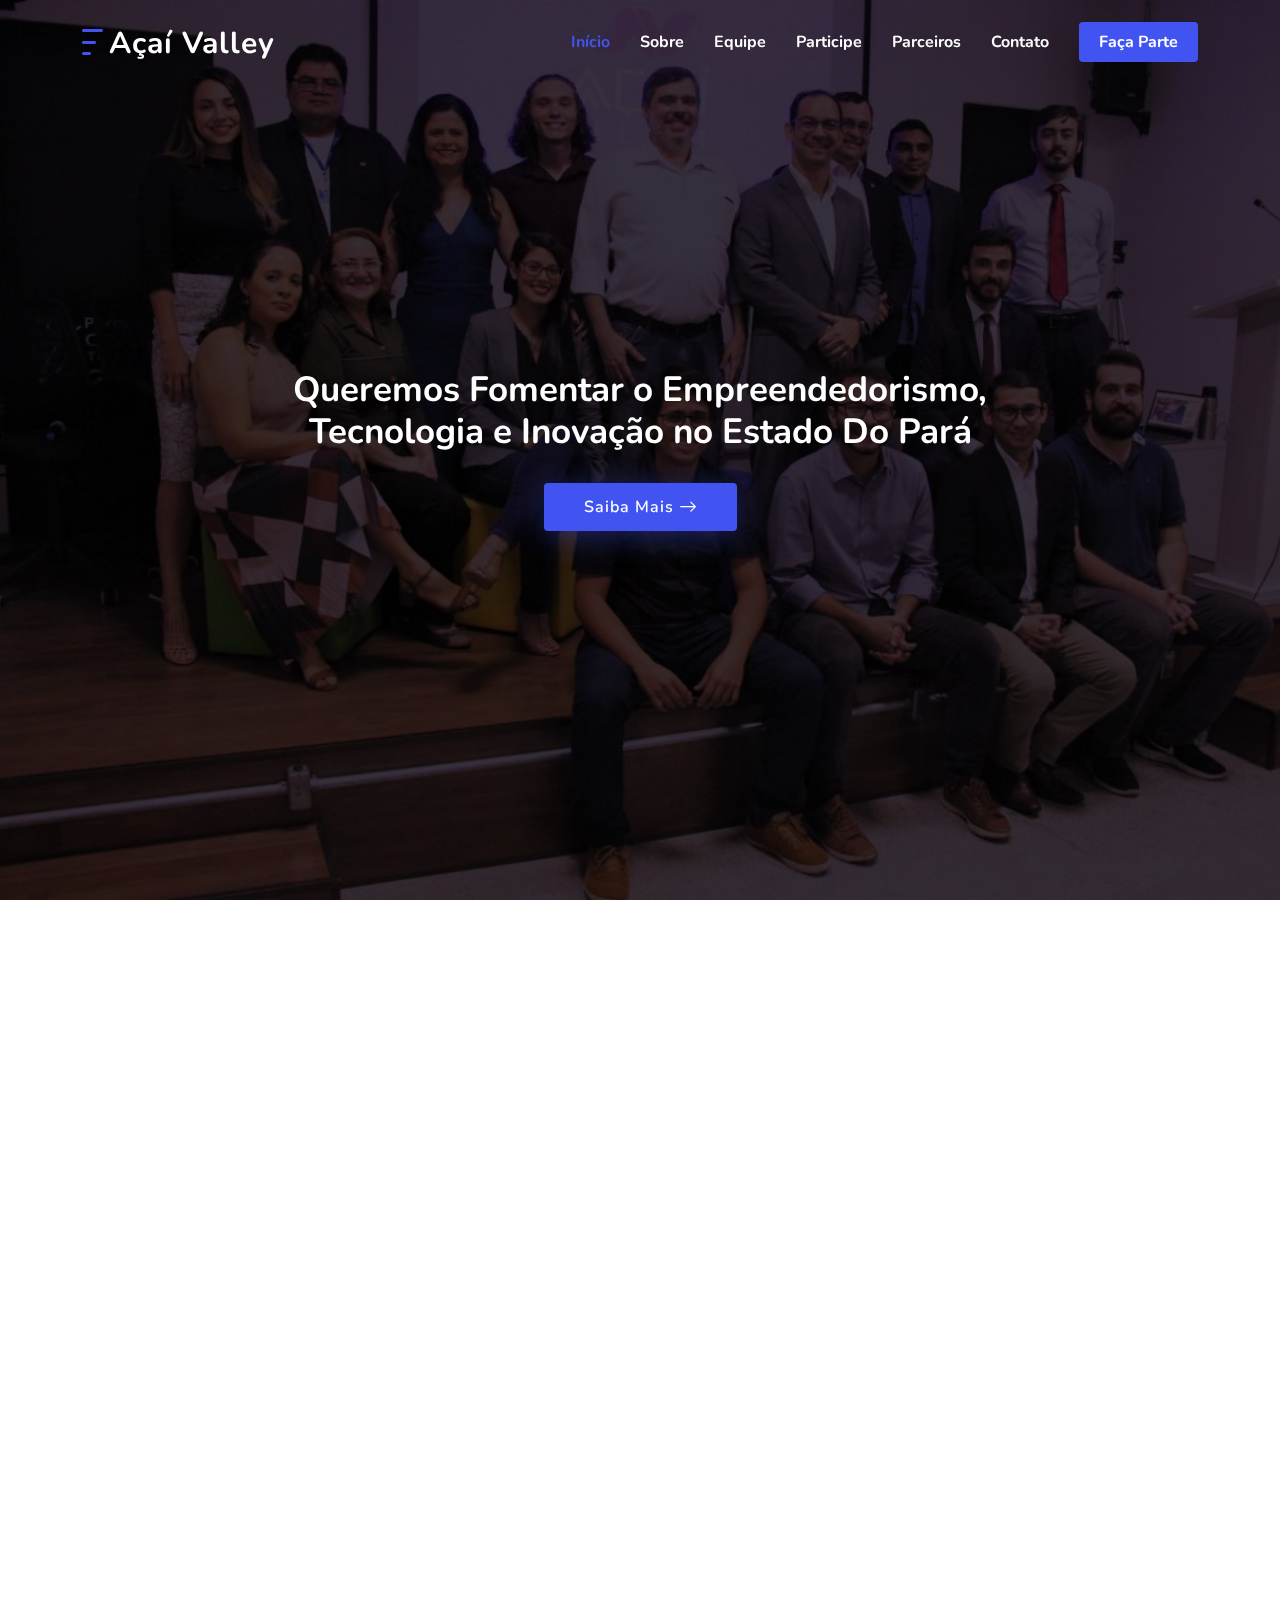
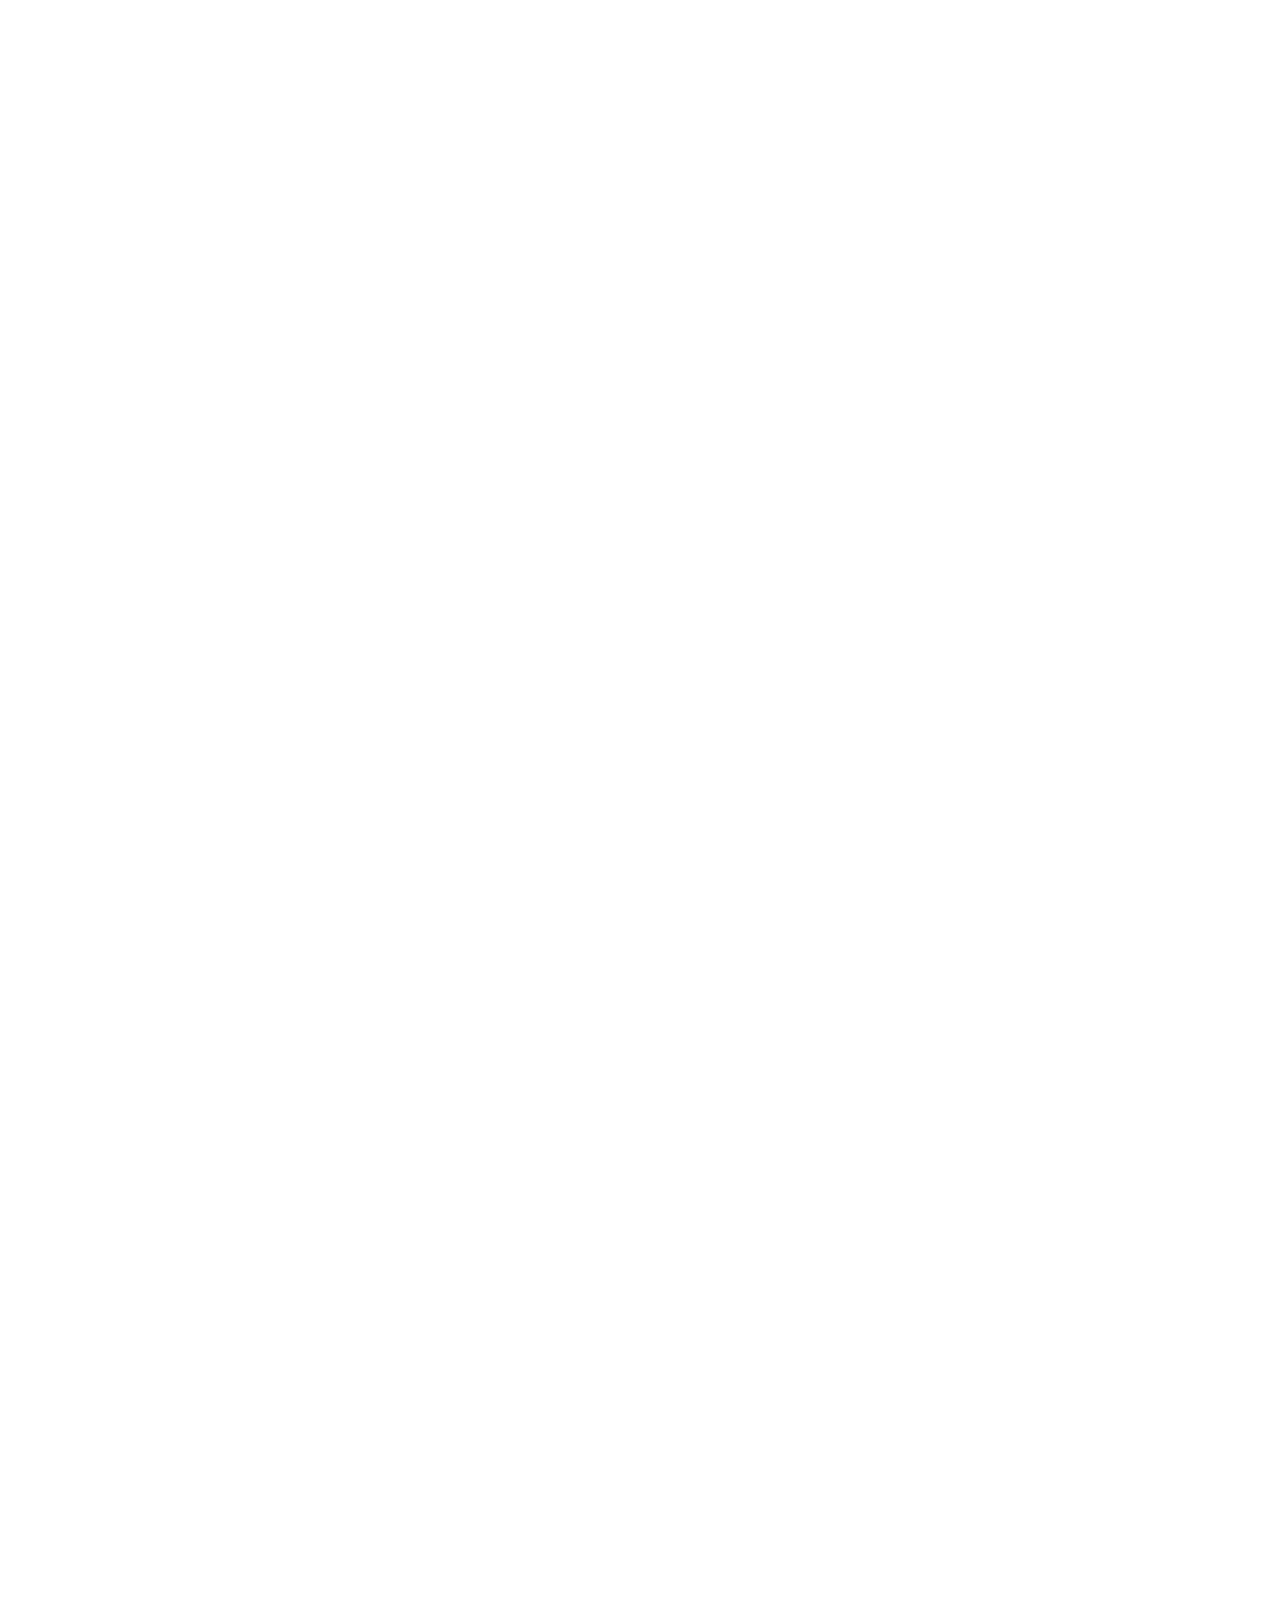
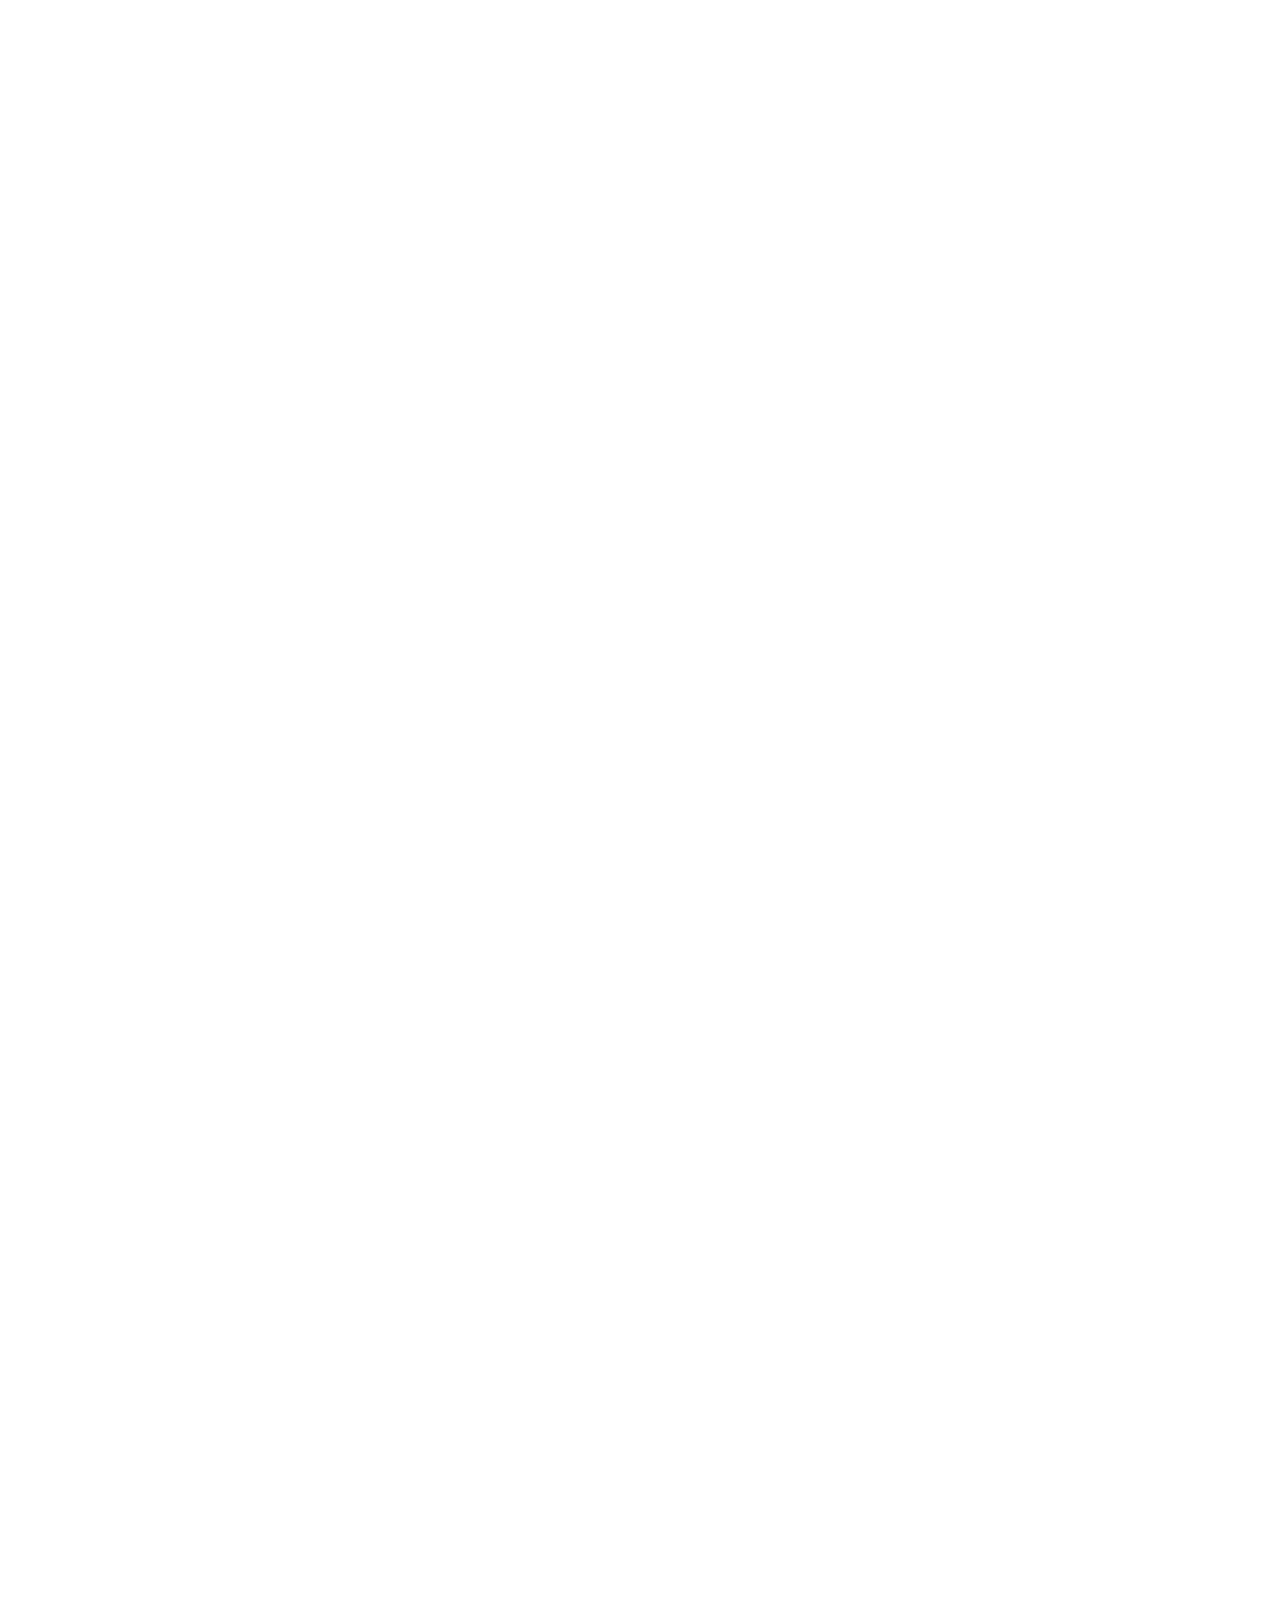
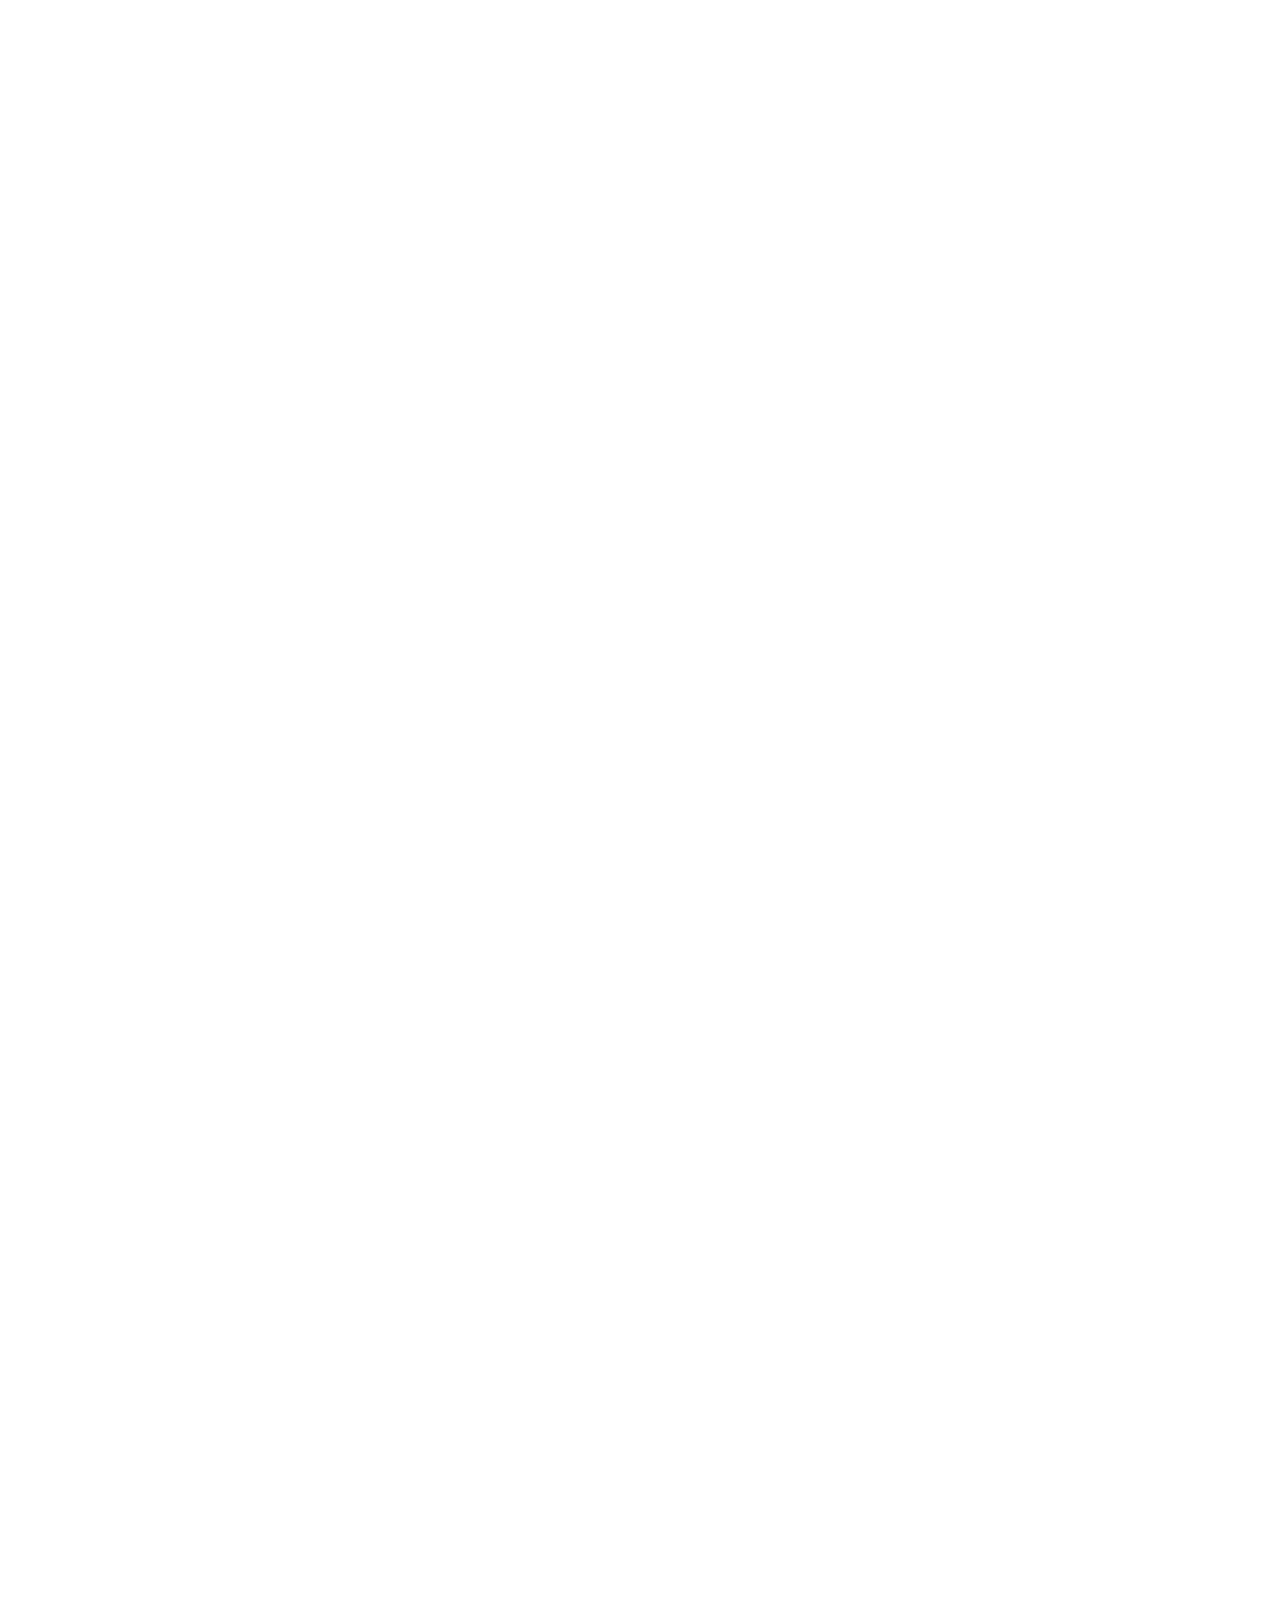
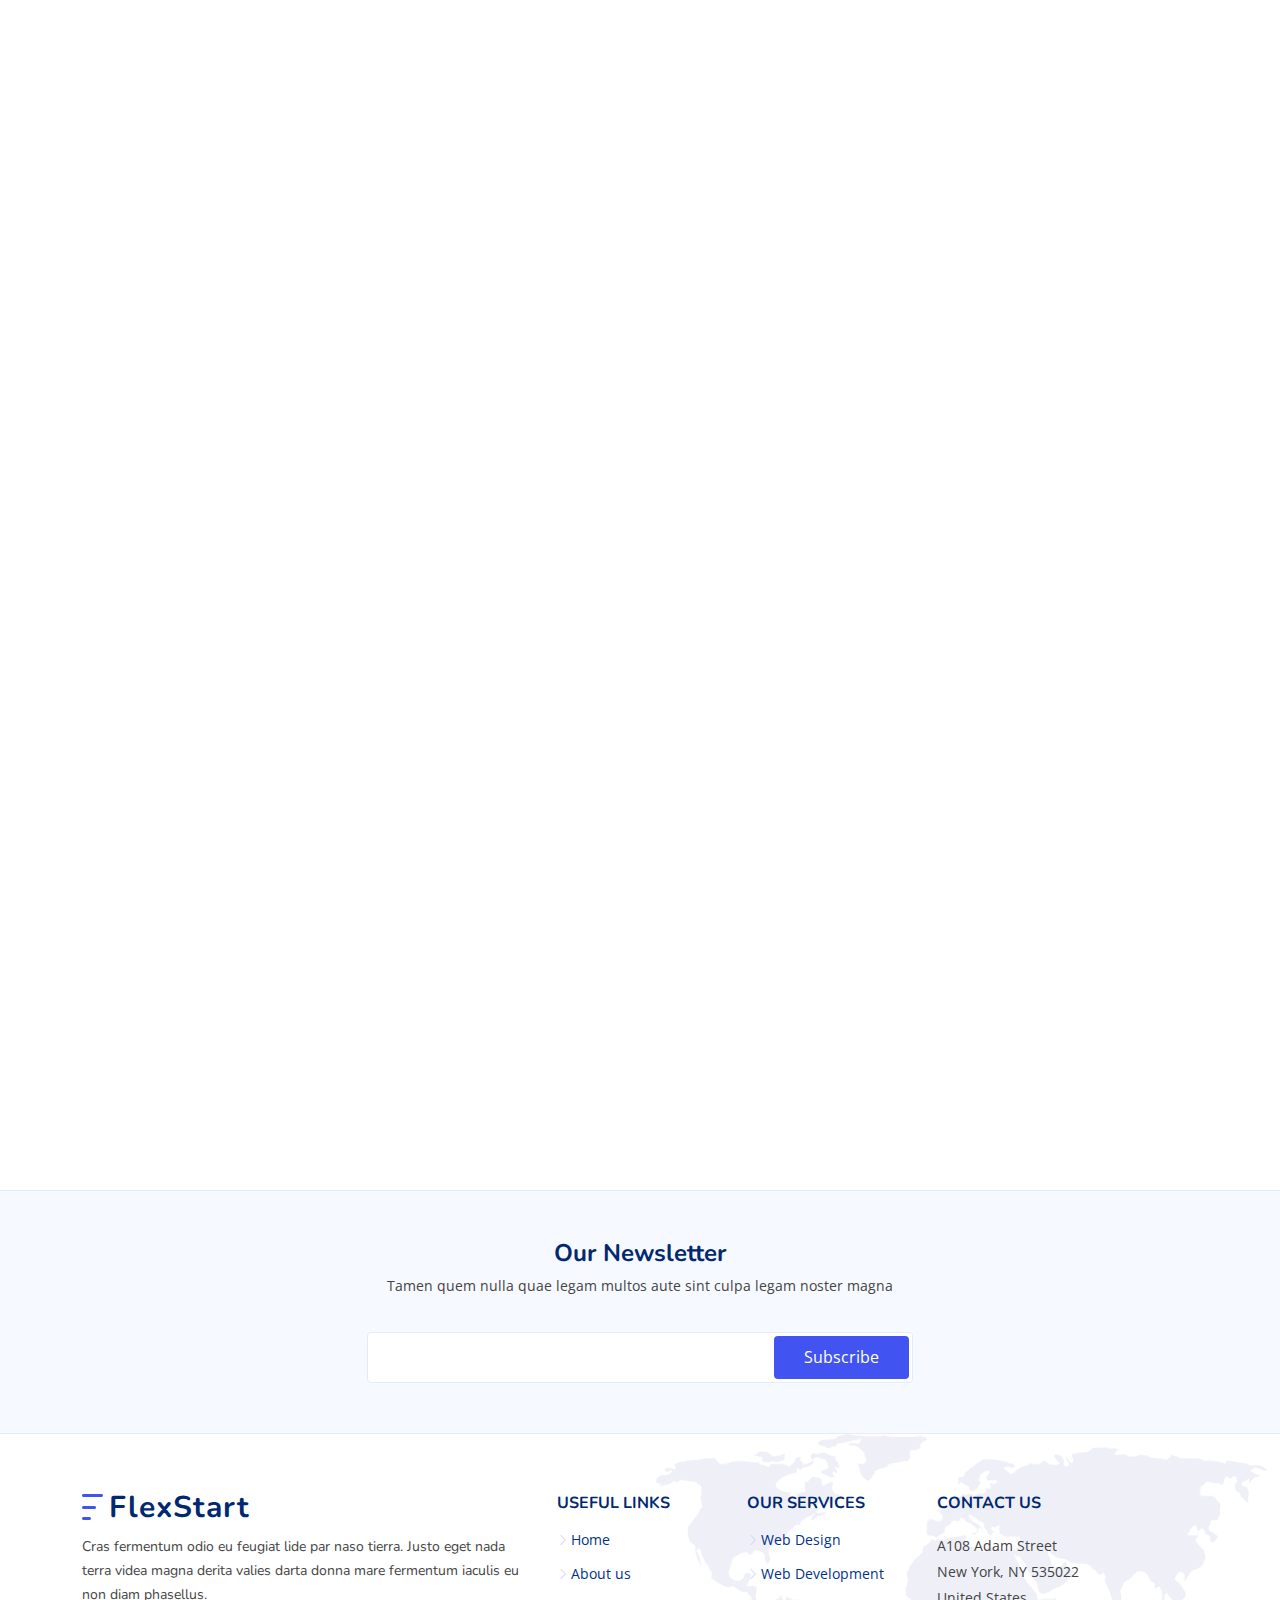
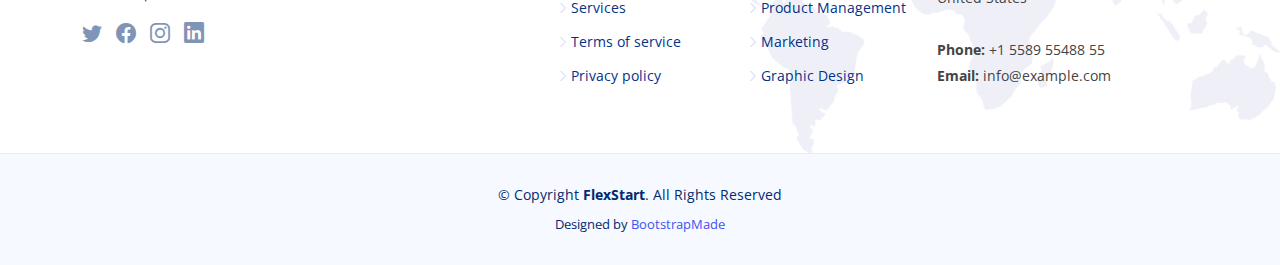
==== commit d61719e1: "imgs e textos bases" ====
--- a/index.html
+++ b/index.html
@@ -1,21 +1,29 @@
 <!DOCTYPE html>
-<html lang="en">
+<html lang="pt-br">
 
 <head>
   <meta charset="utf-8">
   <meta content="width=device-width, initial-scale=1.0" name="viewport">
 
-  <title>FlexStart Bootstrap Template - Index</title>
-  <meta content="" name="description">
-
-  <meta content="" name="keywords">
+  <title>Açaí Valley - Associação Paraense de Tecnologia e Educação</title>
+  <meta content="A Açaí Valley - Associação Paraense de Tecnologia e Inovação, 
+  busca fomentar o empreendedorismo, tecnologia e inovação no estado do Pará, 
+  com o objetivo de fortalecer e desenvolver o ecossistema e todos os 
+  stakeholders que fazem parte dele bem como startups, investidores, 
+  aceleradoras, pesquisadores, instituições de ensino e demais players, 
+  gerando negócios e oportunidades para todos." name="description">
+
+  <meta content="Comunidade Paraense, Açaí Valley, Associação software Paraense, 
+  comunidade de software Paraense, startup paraense" name="keywords">
 
   <!-- Favicons -->
   <link href="assets/img/favicon.png" rel="icon">
   <link href="assets/img/apple-touch-icon.png" rel="apple-touch-icon">
 
   <!-- Google Fonts -->
-  <link href="https://fonts.googleapis.com/css?family=Open+Sans:300,300i,400,400i,600,600i,700,700i|Nunito:300,300i,400,400i,600,600i,700,700i|Poppins:300,300i,400,400i,500,500i,600,600i,700,700i" rel="stylesheet">
+  <link
+    href="https://fonts.googleapis.com/css?family=Open+Sans:300,300i,400,400i,600,600i,700,700i|Nunito:300,300i,400,400i,600,600i,700,700i|Poppins:300,300i,400,400i,500,500i,600,600i,700,700i"
+    rel="stylesheet">
 
   <!-- Vendor CSS Files -->
   <link href="assets/vendor/bootstrap/css/bootstrap.min.css" rel="stylesheet">
@@ -28,12 +36,6 @@
   <!-- Template Main CSS File -->
   <link href="assets/css/style.css" rel="stylesheet">
 
-  <!-- =======================================================
-  * Template Name: FlexStart - v1.3.0
-  * Template URL: https://bootstrapmade.com/flexstart-bootstrap-startup-template/
-  * Author: BootstrapMade.com
-  * License: https://bootstrapmade.com/license/
-  ======================================================== -->
 </head>
 
 <body>
@@ -44,18 +46,17 @@
 
       <a href="index.html" class="logo d-flex align-items-center">
         <img src="assets/img/logo.png" alt="">
-        <span>FlexStart</span>
+        <span>Açaí Valley</span>
       </a>
 
       <nav id="navbar" class="navbar">
         <ul>
-          <li><a class="nav-link scrollto active" href="#hero">Home</a></li>
-          <li><a class="nav-link scrollto" href="#about">About</a></li>
-          <li><a class="nav-link scrollto" href="#services">Services</a></li>
-          <li><a class="nav-link scrollto" href="#portfolio">Portfolio</a></li>
-          <li><a class="nav-link scrollto" href="#team">Team</a></li>
-          <li><a href="blog.html">Blog</a></li>
-          <li class="dropdown"><a href="#"><span>Drop Down</span> <i class="bi bi-chevron-down"></i></a>
+          <li><a class="nav-link scrollto active" href="#hero">Início</a></li>
+          <li><a class="nav-link scrollto" href="#about">Sobre</a></li>
+          <li><a class="nav-link scrollto" href="#services">Equipe</a></li>
+          <li><a class="nav-link scrollto" href="#portfolio">Participe</a></li>
+          <li><a class="nav-link scrollto" href="#team">Parceiros</a></li>
+          <!-- <li class="dropdown"><a href="#"><span>Drop Down</span> <i class="bi bi-chevron-down"></i></a>
             <ul>
               <li><a href="#">Drop Down 1</a></li>
               <li class="dropdown"><a href="#"><span>Deep Drop Down</span> <i class="bi bi-chevron-right"></i></a>
@@ -71,9 +72,9 @@
               <li><a href="#">Drop Down 3</a></li>
               <li><a href="#">Drop Down 4</a></li>
             </ul>
-          </li>
-          <li><a class="nav-link scrollto" href="#contact">Contact</a></li>
-          <li><a class="getstarted scrollto" href="#about">Get Started</a></li>
+          </li> -->
+          <li><a class="nav-link scrollto" href="#contact">Contato</a></li>
+          <li><a class="getstarted scrollto" href="#about">Faça Parte</a></li>
         </ul>
         <i class="bi bi-list mobile-nav-toggle"></i>
       </nav><!-- .navbar -->
@@ -86,28 +87,34 @@
 
     <div class="container">
       <div class="row">
-        <div class="col-lg-6 d-flex flex-column justify-content-center">
-          <h1 data-aos="fade-up">We offer modern solutions for growing your business</h1>
-          <h2 data-aos="fade-up" data-aos-delay="400">We are team of talented designers making websites with Bootstrap</h2>
-          <div data-aos="fade-up" data-aos-delay="600">
+        <div style="text-align: center;" class="col-lg-12 d-flex flex-column justify-content-center">
+          <h1 data-aos="fade-up">
+            Queremos Fomentar o Empreendedorismo, <br> Tecnologia e Inovação no
+            Estado Do Pará
+          </h1>
+          <!-- <h2 data-aos="fade-up" data-aos-delay="400">
+            We are team of talented designers making websites with Bootstrap
+          </h2> -->
+          <div data-aos="fade-up" data-aos-delay="600" style="margin: auto;">
             <div class="text-center text-lg-start">
-              <a href="#about" class="btn-get-started scrollto d-inline-flex align-items-center justify-content-center align-self-center">
-                <span>Get Started</span>
+              <a href="#about"
+                class="btn-get-started scrollto d-inline-flex align-items-center justify-content-center align-self-center">
+                <span>Saiba Mais</span>
                 <i class="bi bi-arrow-right"></i>
               </a>
             </div>
           </div>
         </div>
-        <div class="col-lg-6 hero-img" data-aos="zoom-out" data-aos-delay="200">
+        <!-- <div class="col-lg-6 hero-img" data-aos="zoom-out" data-aos-delay="200">
           <img src="assets/img/hero-img.png" class="img-fluid" alt="">
-        </div>
+        </div> -->
       </div>
     </div>
 
   </section><!-- End Hero -->
 
   <main id="main">
-    <!-- ======= About Section ======= -->
+    <!-- ======= SOBRE ======= -->
     <section id="about" class="about">
 
       <div class="container" data-aos="fade-up">
@@ -115,14 +122,21 @@
 
           <div class="col-lg-6 d-flex flex-column justify-content-center" data-aos="fade-up" data-aos-delay="200">
             <div class="content">
-              <h3>Who We Are</h3>
-              <h2>Expedita voluptas omnis cupiditate totam eveniet nobis sint iste. Dolores est repellat corrupti reprehenderit.</h2>
-              <p>
-                Quisquam vel ut sint cum eos hic dolores aperiam. Sed deserunt et. Inventore et et dolor consequatur itaque ut voluptate sed et. Magnam nam ipsum tenetur suscipit voluptatum nam et est corrupti.
+              <h3>Sobre</h3>
+              <h2>Quem Somos</h2>
+              <p style="text-align: justify;">
+                A Açaí Valley surgiu após o Startup Weekend de 2014 com o objetivo de unir empreendedores através de
+                eventos e meetups.
+              </p>
+              <p style="text-align: justify;">
+                Hoje, a Açaí Valley é a Associação Paraense de Tecnologia e Inovação, a qual realiza eventos mensais em
+                Belém com diversas temáticas voltadas ao empreendedorismo, tecnologia e inovação com o objetivo de
+                desenvolver cada vez mais a comunidade local de startups, gerando negócios e oportunidades para todos.
               </p>
               <div class="text-center text-lg-start">
-                <a href="#" class="btn-read-more d-inline-flex align-items-center justify-content-center align-self-center">
-                  <span>Read More</span>
+                <a href="#"
+                  class="btn-read-more d-inline-flex align-items-center justify-content-center align-self-center">
+                  <span>Faça Parte</span>
                   <i class="bi bi-arrow-right"></i>
                 </a>
               </div>
@@ -136,52 +150,55 @@
         </div>
       </div>
 
-    </section><!-- End About Section -->
-
-    <!-- ======= Values Section ======= -->
+    </section>
+    <!-- FIM SOBRE -->
+
+    <!-- ======= EVENTOS ======= -->
     <section id="values" class="values">
 
       <div class="container" data-aos="fade-up">
 
         <header class="section-header">
-          <h2>Our Values</h2>
-          <p>Odit est perspiciatis laborum et dicta</p>
+          <!-- <h2>EVENTOS</h2> -->
+          <p>EVENTOS</p>
         </header>
 
         <div class="row">
 
           <div class="col-lg-4">
             <div class="box" data-aos="fade-up" data-aos-delay="200">
-              <img src="assets/img/values-1.png" class="img-fluid" alt="">
-              <h3>Ad cupiditate sed est odio</h3>
-              <p>Eum ad dolor et. Autem aut fugiat debitis voluptatem consequuntur sit. Et veritatis id.</p>
+              <img src="assets/img/evento1.png" class="img-fluid" alt="">
+              <h3>#ComuniCase </h3>
+              <!-- <p>Eum ad dolor et. Autem aut fugiat debitis voluptatem consequuntur sit. Et veritatis id.</p> -->
             </div>
           </div>
 
           <div class="col-lg-4 mt-4 mt-lg-0">
             <div class="box" data-aos="fade-up" data-aos-delay="400">
-              <img src="assets/img/values-2.png" class="img-fluid" alt="">
-              <h3>Voluptatem voluptatum alias</h3>
-              <p>Repudiandae amet nihil natus in distinctio suscipit id. Doloremque ducimus ea sit non.</p>
+              <img src="assets/img/evento2.png" class="img-fluid" alt="">
+              <h3>Live: Do Açaí Para O Mundo </h3>
+              <!-- <p>Repudiandae amet nihil natus in distinctio suscipit id. Doloremque ducimus ea sit non.</p> -->
             </div>
           </div>
 
           <div class="col-lg-4 mt-4 mt-lg-0">
             <div class="box" data-aos="fade-up" data-aos-delay="600">
-              <img src="assets/img/values-3.png" class="img-fluid" alt="">
-              <h3>Fugit cupiditate alias nobis.</h3>
-              <p>Quam rem vitae est autem molestias explicabo debitis sint. Vero aliquid quidem commodi.</p>
-            </div>
-          </div>
-
-        </div>
-
-      </div>
-
-    </section><!-- End Values Section -->
+              <img src="assets/img/evento3.png" class="img-fluid" alt="">
+              <h3>Start Beer </h3>
+              <!-- <p>Quam rem vitae est autem molestias explicabo debitis sint. Vero aliquid quidem commodi.</p> -->
+            </div>
+          </div>
+
+        </div>
+
+
+      </div>
+
+    </section>
+    <!-- FIM EVENTOS -->
 
     <!-- ======= Counts Section ======= -->
-    <section id="counts" class="counts">
+    <!-- <section id="counts" class="counts">
       <div class="container" data-aos="fade-up">
 
         <div class="row gy-4">
@@ -190,7 +207,8 @@
             <div class="count-box">
               <i class="bi bi-emoji-smile"></i>
               <div>
-                <span data-purecounter-start="0" data-purecounter-end="232" data-purecounter-duration="1" class="purecounter"></span>
+                <span data-purecounter-start="0" data-purecounter-end="232" data-purecounter-duration="1"
+                  class="purecounter"></span>
                 <p>Happy Clients</p>
               </div>
             </div>
@@ -200,7 +218,8 @@
             <div class="count-box">
               <i class="bi bi-journal-richtext" style="color: #ee6c20;"></i>
               <div>
-                <span data-purecounter-start="0" data-purecounter-end="521" data-purecounter-duration="1" class="purecounter"></span>
+                <span data-purecounter-start="0" data-purecounter-end="521" data-purecounter-duration="1"
+                  class="purecounter"></span>
                 <p>Projects</p>
               </div>
             </div>
@@ -210,7 +229,8 @@
             <div class="count-box">
               <i class="bi bi-headset" style="color: #15be56;"></i>
               <div>
-                <span data-purecounter-start="0" data-purecounter-end="1463" data-purecounter-duration="1" class="purecounter"></span>
+                <span data-purecounter-start="0" data-purecounter-end="1463" data-purecounter-duration="1"
+                  class="purecounter"></span>
                 <p>Hours Of Support</p>
               </div>
             </div>
@@ -220,7 +240,8 @@
             <div class="count-box">
               <i class="bi bi-people" style="color: #bb0852;"></i>
               <div>
-                <span data-purecounter-start="0" data-purecounter-end="15" data-purecounter-duration="1" class="purecounter"></span>
+                <span data-purecounter-start="0" data-purecounter-end="15" data-purecounter-duration="1"
+                  class="purecounter"></span>
                 <p>Hard Workers</p>
               </div>
             </div>
@@ -229,7 +250,8 @@
         </div>
 
       </div>
-    </section><!-- End Counts Section -->
+    </section> -->
+    <!-- End Counts Section -->
 
     <!-- ======= Features Section ======= -->
     <section id="features" class="features">
@@ -237,10 +259,11 @@
       <div class="container" data-aos="fade-up">
 
         <header class="section-header">
-          <h2>Features</h2>
-          <p>Laboriosam et omnis fuga quis dolor direda fara</p>
+          <!-- <h2>Features</h2> -->
+          <p>NOSSO PROPÓSITO</p>
         </header>
 
+        <!-- 
         <div class="row">
 
           <div class="col-lg-6">
@@ -295,23 +318,24 @@
             </div>
           </div>
 
-        </div> <!-- / row -->
+        </div> -->
+        <!-- / row -->
 
         <!-- Feature Tabs -->
         <div class="row feture-tabs" data-aos="fade-up">
           <div class="col-lg-6">
-            <h3>Neque officiis dolore maiores et exercitationem quae est seda lidera pat claero</h3>
+            <h3>O Açaí Valley busca fomentar o empreendedorismo, tecnologia e inovação no estado do Pará</h3>
 
             <!-- Tabs -->
             <ul class="nav nav-pills mb-3">
               <li>
-                <a class="nav-link active" data-bs-toggle="pill" href="#tab1">Saepe fuga</a>
+                <a class="nav-link active" data-bs-toggle="pill" href="#tab1">Empreendedorismo</a>
               </li>
               <li>
-                <a class="nav-link" data-bs-toggle="pill" href="#tab2">Voluptates</a>
+                <a class="nav-link" data-bs-toggle="pill" href="#tab2">Tecnologia</a>
               </li>
               <li>
-                <a class="nav-link" data-bs-toggle="pill" href="#tab3">Corrupti</a>
+                <a class="nav-link" data-bs-toggle="pill" href="#tab3">Inovação</a>
               </li>
             </ul><!-- End Tabs -->
 
@@ -319,45 +343,57 @@
             <div class="tab-content">
 
               <div class="tab-pane fade show active" id="tab1">
-                <p>Consequuntur inventore voluptates consequatur aut vel et. Eos doloribus expedita. Sapiente atque consequatur minima nihil quae aspernatur quo suscipit voluptatem.</p>
+                <p>Consequuntur inventore voluptates consequatur aut vel et. Eos doloribus expedita. Sapiente atque
+                  consequatur minima nihil quae aspernatur quo suscipit voluptatem.</p>
                 <div class="d-flex align-items-center mb-2">
                   <i class="bi bi-check2"></i>
                   <h4>Repudiandae rerum velit modi et officia quasi facilis</h4>
                 </div>
-                <p>Laborum omnis voluptates voluptas qui sit aliquam blanditiis. Sapiente minima commodi dolorum non eveniet magni quaerat nemo et.</p>
+                <p>Laborum omnis voluptates voluptas qui sit aliquam blanditiis. Sapiente minima commodi dolorum non
+                  eveniet magni quaerat nemo et.</p>
                 <div class="d-flex align-items-center mb-2">
                   <i class="bi bi-check2"></i>
                   <h4>Incidunt non veritatis illum ea ut nisi</h4>
                 </div>
-                <p>Non quod totam minus repellendus autem sint velit. Rerum debitis facere soluta tenetur. Iure molestiae assumenda sunt qui inventore eligendi voluptates nisi at. Dolorem quo tempora. Quia et perferendis.</p>
+                <p>Non quod totam minus repellendus autem sint velit. Rerum debitis facere soluta tenetur. Iure
+                  molestiae assumenda sunt qui inventore eligendi voluptates nisi at. Dolorem quo tempora. Quia et
+                  perferendis.</p>
               </div><!-- End Tab 1 Content -->
 
               <div class="tab-pane fade show" id="tab2">
-                <p>Consequuntur inventore voluptates consequatur aut vel et. Eos doloribus expedita. Sapiente atque consequatur minima nihil quae aspernatur quo suscipit voluptatem.</p>
+                <p>Consequuntur inventore voluptates consequatur aut vel et. Eos doloribus expedita. Sapiente atque
+                  consequatur minima nihil quae aspernatur quo suscipit voluptatem.</p>
                 <div class="d-flex align-items-center mb-2">
                   <i class="bi bi-check2"></i>
                   <h4>Repudiandae rerum velit modi et officia quasi facilis</h4>
                 </div>
-                <p>Laborum omnis voluptates voluptas qui sit aliquam blanditiis. Sapiente minima commodi dolorum non eveniet magni quaerat nemo et.</p>
+                <p>Laborum omnis voluptates voluptas qui sit aliquam blanditiis. Sapiente minima commodi dolorum non
+                  eveniet magni quaerat nemo et.</p>
                 <div class="d-flex align-items-center mb-2">
                   <i class="bi bi-check2"></i>
                   <h4>Incidunt non veritatis illum ea ut nisi</h4>
                 </div>
-                <p>Non quod totam minus repellendus autem sint velit. Rerum debitis facere soluta tenetur. Iure molestiae assumenda sunt qui inventore eligendi voluptates nisi at. Dolorem quo tempora. Quia et perferendis.</p>
+                <p>Non quod totam minus repellendus autem sint velit. Rerum debitis facere soluta tenetur. Iure
+                  molestiae assumenda sunt qui inventore eligendi voluptates nisi at. Dolorem quo tempora. Quia et
+                  perferendis.</p>
               </div><!-- End Tab 2 Content -->
 
               <div class="tab-pane fade show" id="tab3">
-                <p>Consequuntur inventore voluptates consequatur aut vel et. Eos doloribus expedita. Sapiente atque consequatur minima nihil quae aspernatur quo suscipit voluptatem.</p>
+                <p>Consequuntur inventore voluptates consequatur aut vel et. Eos doloribus expedita. Sapiente atque
+                  consequatur minima nihil quae aspernatur quo suscipit voluptatem.</p>
                 <div class="d-flex align-items-center mb-2">
                   <i class="bi bi-check2"></i>
                   <h4>Repudiandae rerum velit modi et officia quasi facilis</h4>
                 </div>
-                <p>Laborum omnis voluptates voluptas qui sit aliquam blanditiis. Sapiente minima commodi dolorum non eveniet magni quaerat nemo et.</p>
+                <p>Laborum omnis voluptates voluptas qui sit aliquam blanditiis. Sapiente minima commodi dolorum non
+                  eveniet magni quaerat nemo et.</p>
                 <div class="d-flex align-items-center mb-2">
                   <i class="bi bi-check2"></i>
                   <h4>Incidunt non veritatis illum ea ut nisi</h4>
                 </div>
-                <p>Non quod totam minus repellendus autem sint velit. Rerum debitis facere soluta tenetur. Iure molestiae assumenda sunt qui inventore eligendi voluptates nisi at. Dolorem quo tempora. Quia et perferendis.</p>
+                <p>Non quod totam minus repellendus autem sint velit. Rerum debitis facere soluta tenetur. Iure
+                  molestiae assumenda sunt qui inventore eligendi voluptates nisi at. Dolorem quo tempora. Quia et
+                  perferendis.</p>
               </div><!-- End Tab 3 Content -->
 
             </div>
@@ -368,10 +404,11 @@
             <img src="assets/img/features-2.png" class="img-fluid" alt="">
           </div>
 
-        </div><!-- End Feature Tabs -->
+        </div>
+        <!-- End Feature Tabs -->
 
         <!-- Feature Icons -->
-        <div class="row feature-icons" data-aos="fade-up">
+        <!-- <div class="row feature-icons" data-aos="fade-up">
           <h3>Ratione mollitia eos ab laudantium rerum beatae quo</h3>
 
           <div class="row">
@@ -436,14 +473,15 @@
 
           </div>
 
-        </div><!-- End Feature Icons -->
+        </div> -->
+        <!-- End Feature Icons -->
 
       </div>
 
     </section><!-- End Features Section -->
 
     <!-- ======= Services Section ======= -->
-    <section id="services" class="services">
+    <!-- <section id="services" class="services">
 
       <div class="container" data-aos="fade-up">
 
@@ -458,7 +496,8 @@
             <div class="service-box blue">
               <i class="ri-discuss-line icon"></i>
               <h3>Nesciunt Mete</h3>
-              <p>Provident nihil minus qui consequatur non omnis maiores. Eos accusantium minus dolores iure perferendis tempore et consequatur.</p>
+              <p>Provident nihil minus qui consequatur non omnis maiores. Eos accusantium minus dolores iure perferendis
+                tempore et consequatur.</p>
               <a href="#" class="read-more"><span>Read More</span> <i class="bi bi-arrow-right"></i></a>
             </div>
           </div>
@@ -467,7 +506,8 @@
             <div class="service-box orange">
               <i class="ri-discuss-line icon"></i>
               <h3>Eosle Commodi</h3>
-              <p>Ut autem aut autem non a. Sint sint sit facilis nam iusto sint. Libero corrupti neque eum hic non ut nesciunt dolorem.</p>
+              <p>Ut autem aut autem non a. Sint sint sit facilis nam iusto sint. Libero corrupti neque eum hic non ut
+                nesciunt dolorem.</p>
               <a href="#" class="read-more"><span>Read More</span> <i class="bi bi-arrow-right"></i></a>
             </div>
           </div>
@@ -476,7 +516,8 @@
             <div class="service-box green">
               <i class="ri-discuss-line icon"></i>
               <h3>Ledo Markt</h3>
-              <p>Ut excepturi voluptatem nisi sed. Quidem fuga consequatur. Minus ea aut. Vel qui id voluptas adipisci eos earum corrupti.</p>
+              <p>Ut excepturi voluptatem nisi sed. Quidem fuga consequatur. Minus ea aut. Vel qui id voluptas adipisci
+                eos earum corrupti.</p>
               <a href="#" class="read-more"><span>Read More</span> <i class="bi bi-arrow-right"></i></a>
             </div>
           </div>
@@ -485,7 +526,8 @@
             <div class="service-box red">
               <i class="ri-discuss-line icon"></i>
               <h3>Asperiores Commodi</h3>
-              <p>Non et temporibus minus omnis sed dolor esse consequatur. Cupiditate sed error ea fuga sit provident adipisci neque.</p>
+              <p>Non et temporibus minus omnis sed dolor esse consequatur. Cupiditate sed error ea fuga sit provident
+                adipisci neque.</p>
               <a href="#" class="read-more"><span>Read More</span> <i class="bi bi-arrow-right"></i></a>
             </div>
           </div>
@@ -494,7 +536,8 @@
             <div class="service-box purple">
               <i class="ri-discuss-line icon"></i>
               <h3>Velit Doloremque.</h3>
-              <p>Cumque et suscipit saepe. Est maiores autem enim facilis ut aut ipsam corporis aut. Sed animi at autem alias eius labore.</p>
+              <p>Cumque et suscipit saepe. Est maiores autem enim facilis ut aut ipsam corporis aut. Sed animi at autem
+                alias eius labore.</p>
               <a href="#" class="read-more"><span>Read More</span> <i class="bi bi-arrow-right"></i></a>
             </div>
           </div>
@@ -503,7 +546,8 @@
             <div class="service-box pink">
               <i class="ri-discuss-line icon"></i>
               <h3>Dolori Architecto</h3>
-              <p>Hic molestias ea quibusdam eos. Fugiat enim doloremque aut neque non et debitis iure. Corrupti recusandae ducimus enim.</p>
+              <p>Hic molestias ea quibusdam eos. Fugiat enim doloremque aut neque non et debitis iure. Corrupti
+                recusandae ducimus enim.</p>
               <a href="#" class="read-more"><span>Read More</span> <i class="bi bi-arrow-right"></i></a>
             </div>
           </div>
@@ -512,10 +556,11 @@
 
       </div>
 
-    </section><!-- End Services Section -->
+    </section> -->
+    <!-- End Services Section -->
 
     <!-- ======= Pricing Section ======= -->
-    <section id="pricing" class="pricing">
+    <!-- <section id="pricing" class="pricing">
 
       <div class="container" data-aos="fade-up">
 
@@ -595,7 +640,8 @@
 
       </div>
 
-    </section><!-- End Pricing Section -->
+    </section> -->
+    <!-- End Pricing Section -->
 
     <!-- ======= F.A.Q Section ======= -->
     <section id="faq" class="faq">
@@ -603,8 +649,8 @@
       <div class="container" data-aos="fade-up">
 
         <header class="section-header">
-          <h2>F.A.Q</h2>
-          <p>Frequently Asked Questions</p>
+          <!-- <h2>F.A.Q</h2> -->
+          <p>Pergutas Frequentes</p>
         </header>
 
         <div class="row">
@@ -613,39 +659,48 @@
             <div class="accordion accordion-flush" id="faqlist1">
               <div class="accordion-item">
                 <h2 class="accordion-header">
-                  <button class="accordion-button collapsed" type="button" data-bs-toggle="collapse" data-bs-target="#faq-content-1">
+                  <button class="accordion-button collapsed" type="button" data-bs-toggle="collapse"
+                    data-bs-target="#faq-content-1">
                     Non consectetur a erat nam at lectus urna duis?
                   </button>
                 </h2>
                 <div id="faq-content-1" class="accordion-collapse collapse" data-bs-parent="#faqlist1">
                   <div class="accordion-body">
-                    Feugiat pretium nibh ipsum consequat. Tempus iaculis urna id volutpat lacus laoreet non curabitur gravida. Venenatis lectus magna fringilla urna porttitor rhoncus dolor purus non.
+                    Feugiat pretium nibh ipsum consequat. Tempus iaculis urna id volutpat lacus laoreet non curabitur
+                    gravida. Venenatis lectus magna fringilla urna porttitor rhoncus dolor purus non.
                   </div>
                 </div>
               </div>
 
               <div class="accordion-item">
                 <h2 class="accordion-header">
-                  <button class="accordion-button collapsed" type="button" data-bs-toggle="collapse" data-bs-target="#faq-content-2">
+                  <button class="accordion-button collapsed" type="button" data-bs-toggle="collapse"
+                    data-bs-target="#faq-content-2">
                     Feugiat scelerisque varius morbi enim nunc faucibus a pellentesque?
                   </button>
                 </h2>
                 <div id="faq-content-2" class="accordion-collapse collapse" data-bs-parent="#faqlist1">
                   <div class="accordion-body">
-                    Dolor sit amet consectetur adipiscing elit pellentesque habitant morbi. Id interdum velit laoreet id donec ultrices. Fringilla phasellus faucibus scelerisque eleifend donec pretium. Est pellentesque elit ullamcorper dignissim. Mauris ultrices eros in cursus turpis massa tincidunt dui.
+                    Dolor sit amet consectetur adipiscing elit pellentesque habitant morbi. Id interdum velit laoreet id
+                    donec ultrices. Fringilla phasellus faucibus scelerisque eleifend donec pretium. Est pellentesque
+                    elit ullamcorper dignissim. Mauris ultrices eros in cursus turpis massa tincidunt dui.
                   </div>
                 </div>
               </div>
 
               <div class="accordion-item">
                 <h2 class="accordion-header">
-                  <button class="accordion-button collapsed" type="button" data-bs-toggle="collapse" data-bs-target="#faq-content-3">
+                  <button class="accordion-button collapsed" type="button" data-bs-toggle="collapse"
+                    data-bs-target="#faq-content-3">
                     Dolor sit amet consectetur adipiscing elit pellentesque habitant morbi?
                   </button>
                 </h2>
                 <div id="faq-content-3" class="accordion-collapse collapse" data-bs-parent="#faqlist1">
                   <div class="accordion-body">
-                    Eleifend mi in nulla posuere sollicitudin aliquam ultrices sagittis orci. Faucibus pulvinar elementum integer enim. Sem nulla pharetra diam sit amet nisl suscipit. Rutrum tellus pellentesque eu tincidunt. Lectus urna duis convallis convallis tellus. Urna molestie at elementum eu facilisis sed odio morbi quis
+                    Eleifend mi in nulla posuere sollicitudin aliquam ultrices sagittis orci. Faucibus pulvinar
+                    elementum integer enim. Sem nulla pharetra diam sit amet nisl suscipit. Rutrum tellus pellentesque
+                    eu tincidunt. Lectus urna duis convallis convallis tellus. Urna molestie at elementum eu facilisis
+                    sed odio morbi quis
                   </div>
                 </div>
               </div>
@@ -660,39 +715,49 @@
 
               <div class="accordion-item">
                 <h2 class="accordion-header">
-                  <button class="accordion-button collapsed" type="button" data-bs-toggle="collapse" data-bs-target="#faq2-content-1">
+                  <button class="accordion-button collapsed" type="button" data-bs-toggle="collapse"
+                    data-bs-target="#faq2-content-1">
                     Ac odio tempor orci dapibus. Aliquam eleifend mi in nulla?
                   </button>
                 </h2>
                 <div id="faq2-content-1" class="accordion-collapse collapse" data-bs-parent="#faqlist2">
                   <div class="accordion-body">
-                    Dolor sit amet consectetur adipiscing elit pellentesque habitant morbi. Id interdum velit laoreet id donec ultrices. Fringilla phasellus faucibus scelerisque eleifend donec pretium. Est pellentesque elit ullamcorper dignissim. Mauris ultrices eros in cursus turpis massa tincidunt dui.
+                    Dolor sit amet consectetur adipiscing elit pellentesque habitant morbi. Id interdum velit laoreet id
+                    donec ultrices. Fringilla phasellus faucibus scelerisque eleifend donec pretium. Est pellentesque
+                    elit ullamcorper dignissim. Mauris ultrices eros in cursus turpis massa tincidunt dui.
                   </div>
                 </div>
               </div>
 
               <div class="accordion-item">
                 <h2 class="accordion-header">
-                  <button class="accordion-button collapsed" type="button" data-bs-toggle="collapse" data-bs-target="#faq2-content-2">
+                  <button class="accordion-button collapsed" type="button" data-bs-toggle="collapse"
+                    data-bs-target="#faq2-content-2">
                     Tempus quam pellentesque nec nam aliquam sem et tortor consequat?
                   </button>
                 </h2>
                 <div id="faq2-content-2" class="accordion-collapse collapse" data-bs-parent="#faqlist2">
                   <div class="accordion-body">
-                    Molestie a iaculis at erat pellentesque adipiscing commodo. Dignissim suspendisse in est ante in. Nunc vel risus commodo viverra maecenas accumsan. Sit amet nisl suscipit adipiscing bibendum est. Purus gravida quis blandit turpis cursus in
+                    Molestie a iaculis at erat pellentesque adipiscing commodo. Dignissim suspendisse in est ante in.
+                    Nunc vel risus commodo viverra maecenas accumsan. Sit amet nisl suscipit adipiscing bibendum est.
+                    Purus gravida quis blandit turpis cursus in
                   </div>
                 </div>
               </div>
 
               <div class="accordion-item">
                 <h2 class="accordion-header">
-                  <button class="accordion-button collapsed" type="button" data-bs-toggle="collapse" data-bs-target="#faq2-content-3">
+                  <button class="accordion-button collapsed" type="button" data-bs-toggle="collapse"
+                    data-bs-target="#faq2-content-3">
                     Varius vel pharetra vel turpis nunc eget lorem dolor?
                   </button>
                 </h2>
                 <div id="faq2-content-3" class="accordion-collapse collapse" data-bs-parent="#faqlist2">
                   <div class="accordion-body">
-                    Laoreet sit amet cursus sit amet dictum sit amet justo. Mauris vitae ultricies leo integer malesuada nunc vel. Tincidunt eget nullam non nisi est sit amet. Turpis nunc eget lorem dolor sed. Ut venenatis tellus in metus vulputate eu scelerisque. Pellentesque diam volutpat commodo sed egestas egestas fringilla phasellus faucibus. Nibh tellus molestie nunc non blandit massa enim nec.
+                    Laoreet sit amet cursus sit amet dictum sit amet justo. Mauris vitae ultricies leo integer malesuada
+                    nunc vel. Tincidunt eget nullam non nisi est sit amet. Turpis nunc eget lorem dolor sed. Ut
+                    venenatis tellus in metus vulputate eu scelerisque. Pellentesque diam volutpat commodo sed egestas
+                    egestas fringilla phasellus faucibus. Nibh tellus molestie nunc non blandit massa enim nec.
                   </div>
                 </div>
               </div>
@@ -704,18 +769,20 @@
 
       </div>
 
-    </section><!-- End F.A.Q Section -->
-
-    <!-- ======= Portfolio Section ======= -->
+    </section>
+    <!-- End F.A.Q Section -->
+
+    <!-- ======= GALERIA ======= -->
     <section id="portfolio" class="portfolio">
 
       <div class="container" data-aos="fade-up">
 
         <header class="section-header">
-          <h2>Portfolio</h2>
-          <p>Check our latest work</p>
+          <!-- <h2>Portfolio</h2> -->
+          <p>GALERIA</p>
         </header>
 
+        <!-- 
         <div class="row" data-aos="fade-up" data-aos-delay="100">
           <div class="col-lg-12 d-flex justify-content-center">
             <ul id="portfolio-flters">
@@ -725,18 +792,19 @@
               <li data-filter=".filter-web">Web</li>
             </ul>
           </div>
-        </div>
+        </div> -->
 
         <div class="row gy-4 portfolio-container" data-aos="fade-up" data-aos-delay="200">
 
           <div class="col-lg-4 col-md-6 portfolio-item filter-app">
             <div class="portfolio-wrap">
-              <img src="assets/img/portfolio/portfolio-1.jpg" class="img-fluid" alt="">
+              <img src="assets/img/galeria1.jpg" class="img-fluid" alt="">
               <div class="portfolio-info">
                 <h4>App 1</h4>
                 <p>App</p>
                 <div class="portfolio-links">
-                  <a href="assets/img/portfolio/portfolio-1.jpg" data-gallery="portfolioGallery" class="portfokio-lightbox" title="App 1"><i class="bi bi-plus"></i></a>
+                  <a href="assets/img/galeria1.jpg" data-gallery="portfolioGallery" class="portfokio-lightbox"
+                    title="App 1"><i class="bi bi-plus"></i></a>
                   <a href="portfolio-details.html" title="More Details"><i class="bi bi-link"></i></a>
                 </div>
               </div>
@@ -745,12 +813,13 @@
 
           <div class="col-lg-4 col-md-6 portfolio-item filter-web">
             <div class="portfolio-wrap">
-              <img src="assets/img/portfolio/portfolio-2.jpg" class="img-fluid" alt="">
+              <img src="assets/img/galeria2.jpg" class="img-fluid" alt="">
               <div class="portfolio-info">
                 <h4>Web 3</h4>
                 <p>Web</p>
                 <div class="portfolio-links">
-                  <a href="assets/img/portfolio/portfolio-2.jpg" data-gallery="portfolioGallery" class="portfokio-lightbox" title="Web 3"><i class="bi bi-plus"></i></a>
+                  <a href="assets/img/galeria2.jpg" data-gallery="portfolioGallery" class="portfokio-lightbox"
+                    title="Web 3"><i class="bi bi-plus"></i></a>
                   <a href="portfolio-details.html" title="More Details"><i class="bi bi-link"></i></a>
                 </div>
               </div>
@@ -759,12 +828,13 @@
 
           <div class="col-lg-4 col-md-6 portfolio-item filter-app">
             <div class="portfolio-wrap">
-              <img src="assets/img/portfolio/portfolio-3.jpg" class="img-fluid" alt="">
+              <img src="assets/img/galeria3.jpg" class="img-fluid" alt="">
               <div class="portfolio-info">
                 <h4>App 2</h4>
                 <p>App</p>
                 <div class="portfolio-links">
-                  <a href="assets/img/portfolio/portfolio-3.jpg" data-gallery="portfolioGallery" class="portfokio-lightbox" title="App 2"><i class="bi bi-plus"></i></a>
+                  <a href="assets/img/galeria3.jpg" data-gallery="portfolioGallery" class="portfokio-lightbox"
+                    title="App 2"><i class="bi bi-plus"></i></a>
                   <a href="portfolio-details.html" title="More Details"><i class="bi bi-link"></i></a>
                 </div>
               </div>
@@ -773,12 +843,13 @@
 
           <div class="col-lg-4 col-md-6 portfolio-item filter-card">
             <div class="portfolio-wrap">
-              <img src="assets/img/portfolio/portfolio-4.jpg" class="img-fluid" alt="">
+              <img src="assets/img/galeria4.jpg" class="img-fluid" alt="">
               <div class="portfolio-info">
                 <h4>Card 2</h4>
                 <p>Card</p>
                 <div class="portfolio-links">
-                  <a href="assets/img/portfolio/portfolio-4.jpg" data-gallery="portfolioGallery" class="portfokio-lightbox" title="Card 2"><i class="bi bi-plus"></i></a>
+                  <a href="assets/img/galeria4.jpg" data-gallery="portfolioGallery" class="portfokio-lightbox"
+                    title="Card 2"><i class="bi bi-plus"></i></a>
                   <a href="portfolio-details.html" title="More Details"><i class="bi bi-link"></i></a>
                 </div>
               </div>
@@ -792,7 +863,8 @@
                 <h4>Web 2</h4>
                 <p>Web</p>
                 <div class="portfolio-links">
-                  <a href="assets/img/portfolio/portfolio-5.jpg" data-gallery="portfolioGallery" class="portfokio-lightbox" title="Web 2"><i class="bi bi-plus"></i></a>
+                  <a href="assets/img/portfolio/portfolio-5.jpg" data-gallery="portfolioGallery"
+                    class="portfokio-lightbox" title="Web 2"><i class="bi bi-plus"></i></a>
                   <a href="portfolio-details.html" title="More Details"><i class="bi bi-link"></i></a>
                 </div>
               </div>
@@ -806,7 +878,8 @@
                 <h4>App 3</h4>
                 <p>App</p>
                 <div class="portfolio-links">
-                  <a href="assets/img/portfolio/portfolio-6.jpg" data-gallery="portfolioGallery" class="portfokio-lightbox" title="App 3"><i class="bi bi-plus"></i></a>
+                  <a href="assets/img/portfolio/portfolio-6.jpg" data-gallery="portfolioGallery"
+                    class="portfokio-lightbox" title="App 3"><i class="bi bi-plus"></i></a>
                   <a href="portfolio-details.html" title="More Details"><i class="bi bi-link"></i></a>
                 </div>
               </div>
@@ -820,7 +893,8 @@
                 <h4>Card 1</h4>
                 <p>Card</p>
                 <div class="portfolio-links">
-                  <a href="assets/img/portfolio/portfolio-7.jpg" data-gallery="portfolioGallery" class="portfokio-lightbox" title="Card 1"><i class="bi bi-plus"></i></a>
+                  <a href="assets/img/portfolio/portfolio-7.jpg" data-gallery="portfolioGallery"
+                    class="portfokio-lightbox" title="Card 1"><i class="bi bi-plus"></i></a>
                   <a href="portfolio-details.html" title="More Details"><i class="bi bi-link"></i></a>
                 </div>
               </div>
@@ -834,7 +908,8 @@
                 <h4>Card 3</h4>
                 <p>Card</p>
                 <div class="portfolio-links">
-                  <a href="assets/img/portfolio/portfolio-8.jpg" data-gallery="portfolioGallery" class="portfokio-lightbox" title="Card 3"><i class="bi bi-plus"></i></a>
+                  <a href="assets/img/portfolio/portfolio-8.jpg" data-gallery="portfolioGallery"
+                    class="portfokio-lightbox" title="Card 3"><i class="bi bi-plus"></i></a>
                   <a href="portfolio-details.html" title="More Details"><i class="bi bi-link"></i></a>
                 </div>
               </div>
@@ -848,7 +923,8 @@
                 <h4>Web 3</h4>
                 <p>Web</p>
                 <div class="portfolio-links">
-                  <a href="assets/img/portfolio/portfolio-9.jpg" data-gallery="portfolioGallery" class="portfokio-lightbox" title="Web 3"><i class="bi bi-plus"></i></a>
+                  <a href="assets/img/portfolio/portfolio-9.jpg" data-gallery="portfolioGallery"
+                    class="portfokio-lightbox" title="Web 3"><i class="bi bi-plus"></i></a>
                   <a href="portfolio-details.html" title="More Details"><i class="bi bi-link"></i></a>
                 </div>
               </div>
@@ -859,7 +935,8 @@
 
       </div>
 
-    </section><!-- End Portfolio Section -->
+    </section>
+    <!-- FIM GALERIA -->
 
     <!-- ======= Testimonials Section ======= -->
     <section id="testimonials" class="testimonials">
@@ -877,10 +954,12 @@
             <div class="swiper-slide">
               <div class="testimonial-item">
                 <div class="stars">
-                  <i class="bi bi-star-fill"></i><i class="bi bi-star-fill"></i><i class="bi bi-star-fill"></i><i class="bi bi-star-fill"></i><i class="bi bi-star-fill"></i>
+                  <i class="bi bi-star-fill"></i><i class="bi bi-star-fill"></i><i class="bi bi-star-fill"></i><i
+                    class="bi bi-star-fill"></i><i class="bi bi-star-fill"></i>
                 </div>
                 <p>
-                  Proin iaculis purus consequat sem cure digni ssim donec porttitora entum suscipit rhoncus. Accusantium quam, ultricies eget id, aliquam eget nibh et. Maecen aliquam, risus at semper.
+                  Proin iaculis purus consequat sem cure digni ssim donec porttitora entum suscipit rhoncus. Accusantium
+                  quam, ultricies eget id, aliquam eget nibh et. Maecen aliquam, risus at semper.
                 </p>
                 <div class="profile mt-auto">
                   <img src="assets/img/testimonials/testimonials-1.jpg" class="testimonial-img" alt="">
@@ -893,10 +972,12 @@
             <div class="swiper-slide">
               <div class="testimonial-item">
                 <div class="stars">
-                  <i class="bi bi-star-fill"></i><i class="bi bi-star-fill"></i><i class="bi bi-star-fill"></i><i class="bi bi-star-fill"></i><i class="bi bi-star-fill"></i>
+                  <i class="bi bi-star-fill"></i><i class="bi bi-star-fill"></i><i class="bi bi-star-fill"></i><i
+                    class="bi bi-star-fill"></i><i class="bi bi-star-fill"></i>
                 </div>
                 <p>
-                  Export tempor illum tamen malis malis eram quae irure esse labore quem cillum quid cillum eram malis quorum velit fore eram velit sunt aliqua noster fugiat irure amet legam anim culpa.
+                  Export tempor illum tamen malis malis eram quae irure esse labore quem cillum quid cillum eram malis
+                  quorum velit fore eram velit sunt aliqua noster fugiat irure amet legam anim culpa.
                 </p>
                 <div class="profile mt-auto">
                   <img src="assets/img/testimonials/testimonials-2.jpg" class="testimonial-img" alt="">
@@ -909,10 +990,12 @@
             <div class="swiper-slide">
               <div class="testimonial-item">
                 <div class="stars">
-                  <i class="bi bi-star-fill"></i><i class="bi bi-star-fill"></i><i class="bi bi-star-fill"></i><i class="bi bi-star-fill"></i><i class="bi bi-star-fill"></i>
+                  <i class="bi bi-star-fill"></i><i class="bi bi-star-fill"></i><i class="bi bi-star-fill"></i><i
+                    class="bi bi-star-fill"></i><i class="bi bi-star-fill"></i>
                 </div>
                 <p>
-                  Enim nisi quem export duis labore cillum quae magna enim sint quorum nulla quem veniam duis minim tempor labore quem eram duis noster aute amet eram fore quis sint minim.
+                  Enim nisi quem export duis labore cillum quae magna enim sint quorum nulla quem veniam duis minim
+                  tempor labore quem eram duis noster aute amet eram fore quis sint minim.
                 </p>
                 <div class="profile mt-auto">
                   <img src="assets/img/testimonials/testimonials-3.jpg" class="testimonial-img" alt="">
@@ -925,10 +1008,12 @@
             <div class="swiper-slide">
               <div class="testimonial-item">
                 <div class="stars">
-                  <i class="bi bi-star-fill"></i><i class="bi bi-star-fill"></i><i class="bi bi-star-fill"></i><i class="bi bi-star-fill"></i><i class="bi bi-star-fill"></i>
+                  <i class="bi bi-star-fill"></i><i class="bi bi-star-fill"></i><i class="bi bi-star-fill"></i><i
+                    class="bi bi-star-fill"></i><i class="bi bi-star-fill"></i>
                 </div>
                 <p>
-                  Fugiat enim eram quae cillum dolore dolor amet nulla culpa multos export minim fugiat minim velit minim dolor enim duis veniam ipsum anim magna sunt elit fore quem dolore labore illum veniam.
+                  Fugiat enim eram quae cillum dolore dolor amet nulla culpa multos export minim fugiat minim velit
+                  minim dolor enim duis veniam ipsum anim magna sunt elit fore quem dolore labore illum veniam.
                 </p>
                 <div class="profile mt-auto">
                   <img src="assets/img/testimonials/testimonials-4.jpg" class="testimonial-img" alt="">
@@ -941,10 +1026,12 @@
             <div class="swiper-slide">
               <div class="testimonial-item">
                 <div class="stars">
-                  <i class="bi bi-star-fill"></i><i class="bi bi-star-fill"></i><i class="bi bi-star-fill"></i><i class="bi bi-star-fill"></i><i class="bi bi-star-fill"></i>
+                  <i class="bi bi-star-fill"></i><i class="bi bi-star-fill"></i><i class="bi bi-star-fill"></i><i
+                    class="bi bi-star-fill"></i><i class="bi bi-star-fill"></i>
                 </div>
                 <p>
-                  Quis quorum aliqua sint quem legam fore sunt eram irure aliqua veniam tempor noster veniam enim culpa labore duis sunt culpa nulla illum cillum fugiat legam esse veniam culpa fore nisi cillum quid.
+                  Quis quorum aliqua sint quem legam fore sunt eram irure aliqua veniam tempor noster veniam enim culpa
+                  labore duis sunt culpa nulla illum cillum fugiat legam esse veniam culpa fore nisi cillum quid.
                 </p>
                 <div class="profile mt-auto">
                   <img src="assets/img/testimonials/testimonials-5.jpg" class="testimonial-img" alt="">
@@ -988,7 +1075,8 @@
               <div class="member-info">
                 <h4>Walter White</h4>
                 <span>Chief Executive Officer</span>
-                <p>Velit aut quia fugit et et. Dolorum ea voluptate vel tempore tenetur ipsa quae aut. Ipsum exercitationem iure minima enim corporis et voluptate.</p>
+                <p>Velit aut quia fugit et et. Dolorum ea voluptate vel tempore tenetur ipsa quae aut. Ipsum
+                  exercitationem iure minima enim corporis et voluptate.</p>
               </div>
             </div>
           </div>
@@ -1007,7 +1095,8 @@
               <div class="member-info">
                 <h4>Sarah Jhonson</h4>
                 <span>Product Manager</span>
-                <p>Quo esse repellendus quia id. Est eum et accusantium pariatur fugit nihil minima suscipit corporis. Voluptate sed quas reiciendis animi neque sapiente.</p>
+                <p>Quo esse repellendus quia id. Est eum et accusantium pariatur fugit nihil minima suscipit corporis.
+                  Voluptate sed quas reiciendis animi neque sapiente.</p>
               </div>
             </div>
           </div>
@@ -1026,7 +1115,8 @@
               <div class="member-info">
                 <h4>William Anderson</h4>
                 <span>CTO</span>
-                <p>Vero omnis enim consequatur. Voluptas consectetur unde qui molestiae deserunt. Voluptates enim aut architecto porro aspernatur molestiae modi.</p>
+                <p>Vero omnis enim consequatur. Voluptas consectetur unde qui molestiae deserunt. Voluptates enim aut
+                  architecto porro aspernatur molestiae modi.</p>
               </div>
             </div>
           </div>
@@ -1045,7 +1135,8 @@
               <div class="member-info">
                 <h4>Amanda Jepson</h4>
                 <span>Accountant</span>
-                <p>Rerum voluptate non adipisci animi distinctio et deserunt amet voluptas. Quia aut aliquid doloremque ut possimus ipsum officia.</p>
+                <p>Rerum voluptate non adipisci animi distinctio et deserunt amet voluptas. Quia aut aliquid doloremque
+                  ut possimus ipsum officia.</p>
               </div>
             </div>
           </div>
@@ -1100,7 +1191,8 @@
               <div class="post-img"><img src="assets/img/blog/blog-1.jpg" class="img-fluid" alt=""></div>
               <span class="post-date">Tue, September 15</span>
               <h3 class="post-title">Eum ad dolor et. Autem aut fugiat debitis voluptatem consequuntur sit</h3>
-              <a href="blog-singe.html" class="readmore stretched-link mt-auto"><span>Read More</span><i class="bi bi-arrow-right"></i></a>
+              <a href="blog-singe.html" class="readmore stretched-link mt-auto"><span>Read More</span><i
+                  class="bi bi-arrow-right"></i></a>
             </div>
           </div>
 
@@ -1109,7 +1201,8 @@
               <div class="post-img"><img src="assets/img/blog/blog-2.jpg" class="img-fluid" alt=""></div>
               <span class="post-date">Fri, August 28</span>
               <h3 class="post-title">Et repellendus molestiae qui est sed omnis voluptates magnam</h3>
-              <a href="blog-singe.html" class="readmore stretched-link mt-auto"><span>Read More</span><i class="bi bi-arrow-right"></i></a>
+              <a href="blog-singe.html" class="readmore stretched-link mt-auto"><span>Read More</span><i
+                  class="bi bi-arrow-right"></i></a>
             </div>
           </div>
 
@@ -1118,7 +1211,8 @@
               <div class="post-img"><img src="assets/img/blog/blog-3.jpg" class="img-fluid" alt=""></div>
               <span class="post-date">Mon, July 11</span>
               <h3 class="post-title">Quia assumenda est et veritatis aut quae</h3>
-              <a href="blog-singe.html" class="readmore stretched-link mt-auto"><span>Read More</span><i class="bi bi-arrow-right"></i></a>
+              <a href="blog-singe.html" class="readmore stretched-link mt-auto"><span>Read More</span><i
+                  class="bi bi-arrow-right"></i></a>
             </div>
           </div>
 
@@ -1243,7 +1337,8 @@
               <img src="assets/img/logo.png" alt="">
               <span>FlexStart</span>
             </a>
-            <p>Cras fermentum odio eu feugiat lide par naso tierra. Justo eget nada terra videa magna derita valies darta donna mare fermentum iaculis eu non diam phasellus.</p>
+            <p>Cras fermentum odio eu feugiat lide par naso tierra. Justo eget nada terra videa magna derita valies
+              darta donna mare fermentum iaculis eu non diam phasellus.</p>
             <div class="social-links mt-3">
               <a href="#" class="twitter"><i class="bi bi-twitter"></i></a>
               <a href="#" class="facebook"><i class="bi bi-facebook"></i></a>
@@ -1304,7 +1399,8 @@
     </div>
   </footer><!-- End Footer -->
 
-  <a href="#" class="back-to-top d-flex align-items-center justify-content-center"><i class="bi bi-arrow-up-short"></i></a>
+  <a href="#" class="back-to-top d-flex align-items-center justify-content-center"><i
+      class="bi bi-arrow-up-short"></i></a>
 
   <!-- Vendor JS Files -->
   <script src="assets/vendor/bootstrap/js/bootstrap.bundle.js"></script>
--- a/assets/css/style.css
+++ b/assets/css/style.css
@@ -1,10 +1,3 @@
-/**
-* Template Name: FlexStart - v1.3.0
-* Template URL: https://bootstrapmade.com/flexstart-bootstrap-startup-template/
-* Author: BootstrapMade.com
-* License: https://bootstrapmade.com/license/
-*/
-
 /*--------------------------------------------------------------
 # General
 --------------------------------------------------------------*/
@@ -172,7 +165,7 @@
 }
 
 .header.header-scrolled {
-  background: #fff;
+  background: rgba(0, 0, 0, 0.363);
   padding: 15px 0;
   box-shadow: 0px 2px 20px rgba(1, 41, 112, 0.1);
 }
@@ -190,7 +183,7 @@
   font-size: 30px;
   font-weight: 700;
   letter-spacing: 1px;
-  color: #012970;
+  color: #fff;
   font-family: "Nunito", sans-serif;
   margin-top: 3px;
 }
@@ -225,7 +218,7 @@
   font-family: "Nunito", sans-serif;
   font-size: 16px;
   font-weight: 700;
-  color: #013289;
+  color: #fff;
   white-space: nowrap;
   transition: 0.3s;
 }
@@ -424,15 +417,17 @@
 .hero {
   width: 100%;
   height: 100vh;
-  background: url(../img/hero-bg.png) top center no-repeat;
+  background-color: #641532;
+  background: url(../img/imginicio.jpeg) top center no-repeat;
   background-size: cover;
+
 }
 
 .hero h1 {
   margin: 0;
-  font-size: 48px;
+  font-size: 35px;
   font-weight: 700;
-  color: #012970;
+  color: #fff;
 }
 
 .hero h2 {
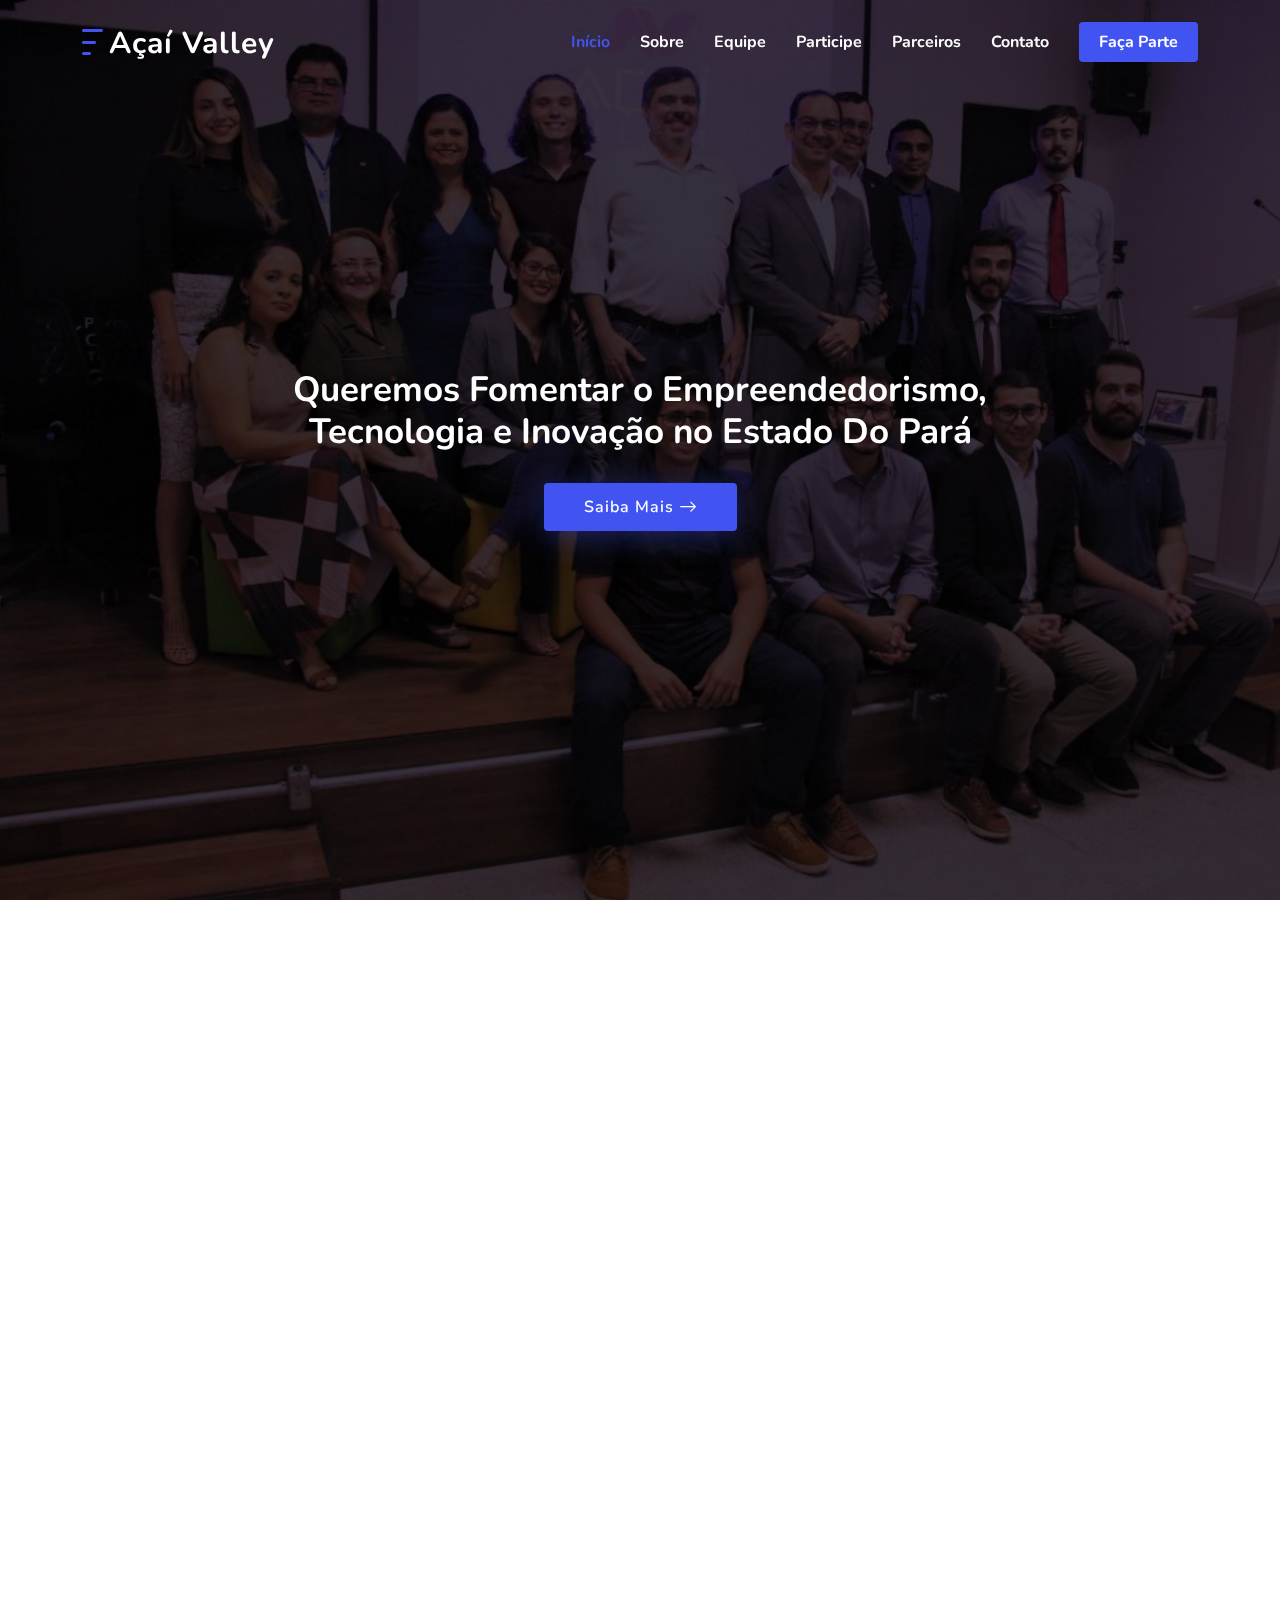
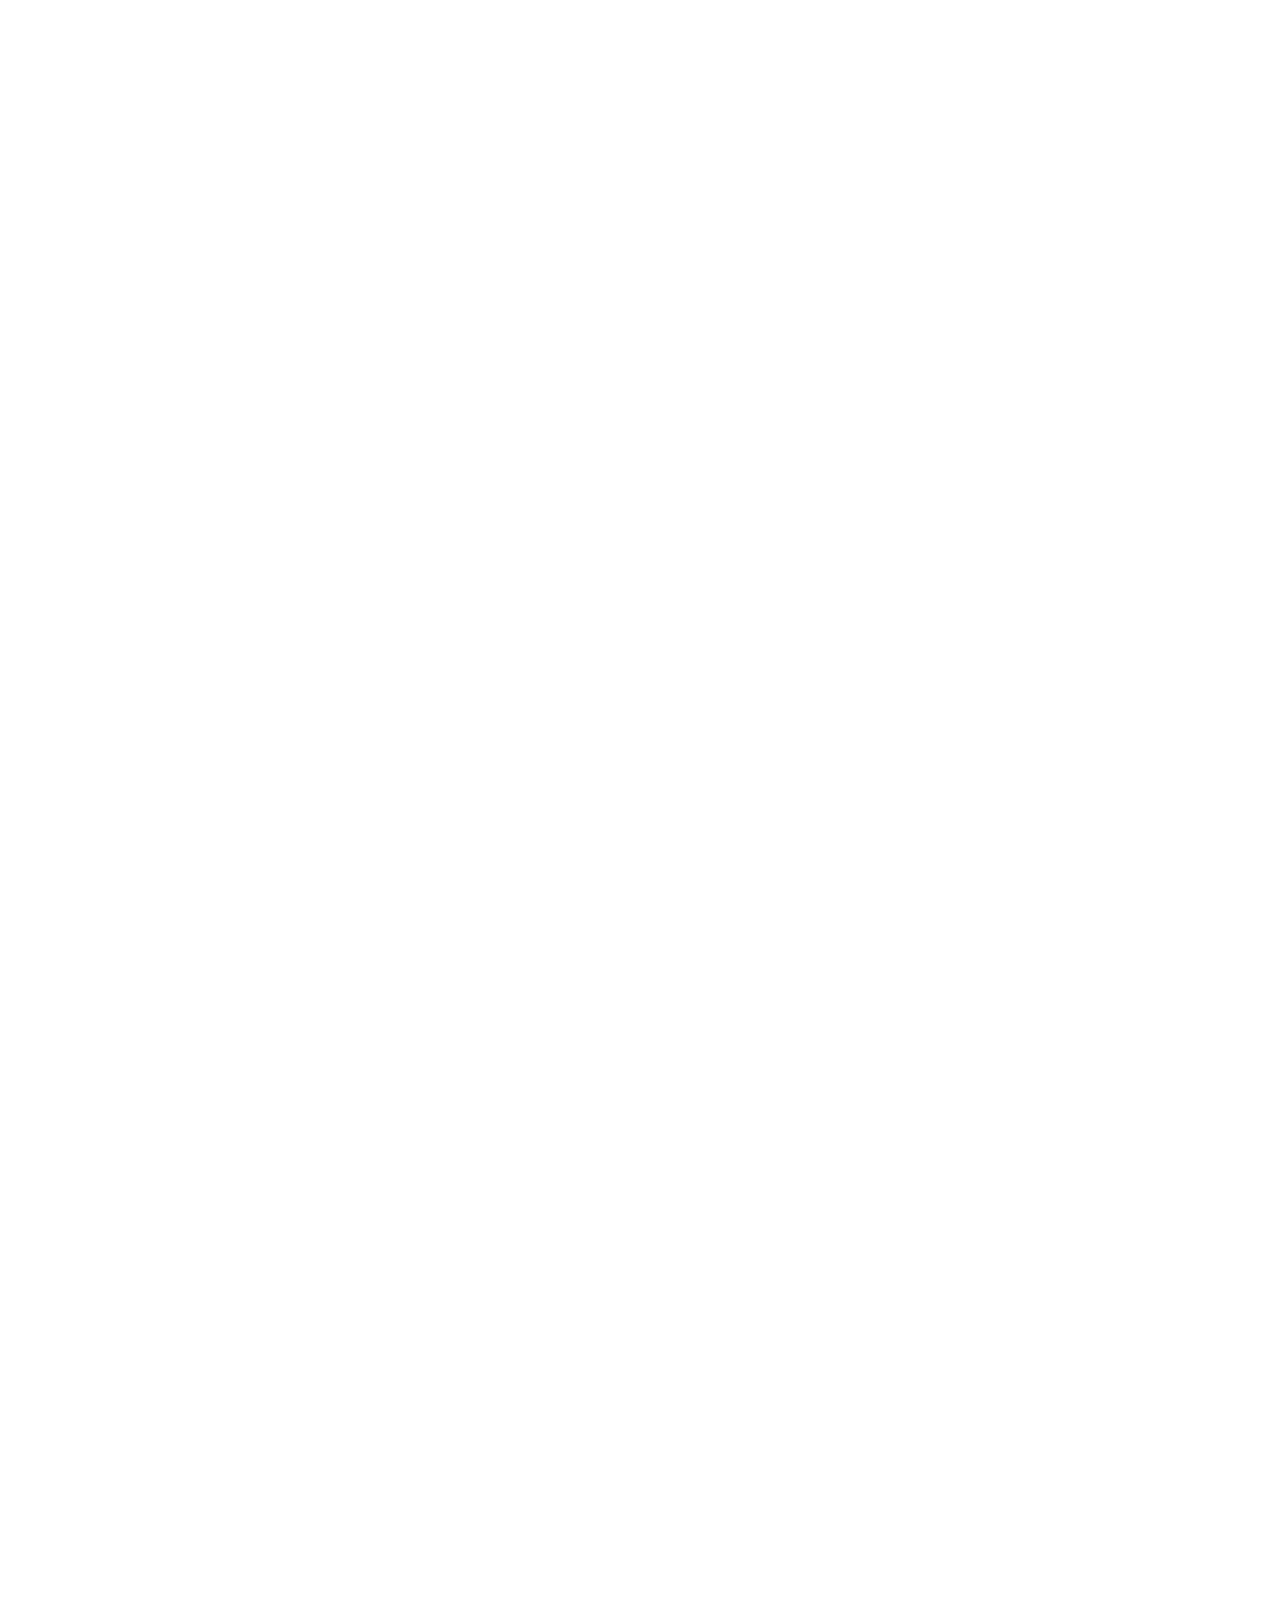
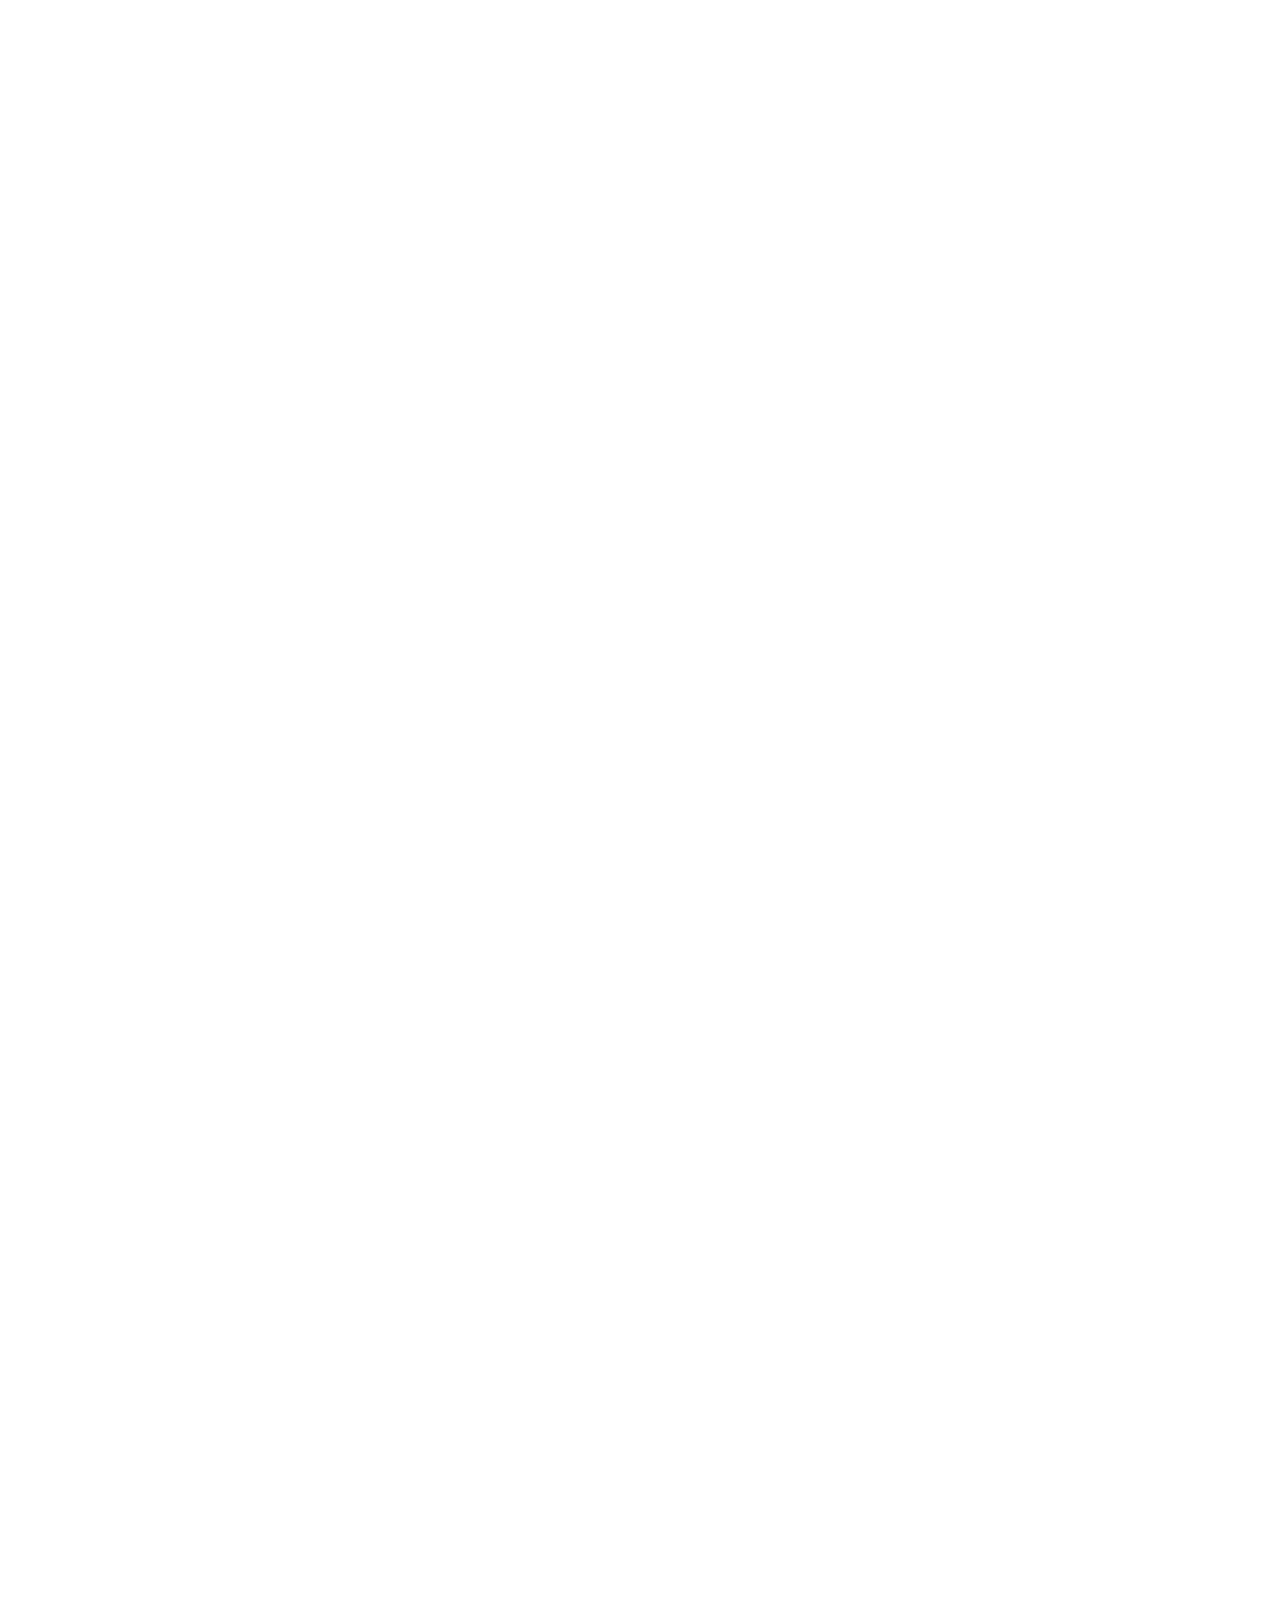
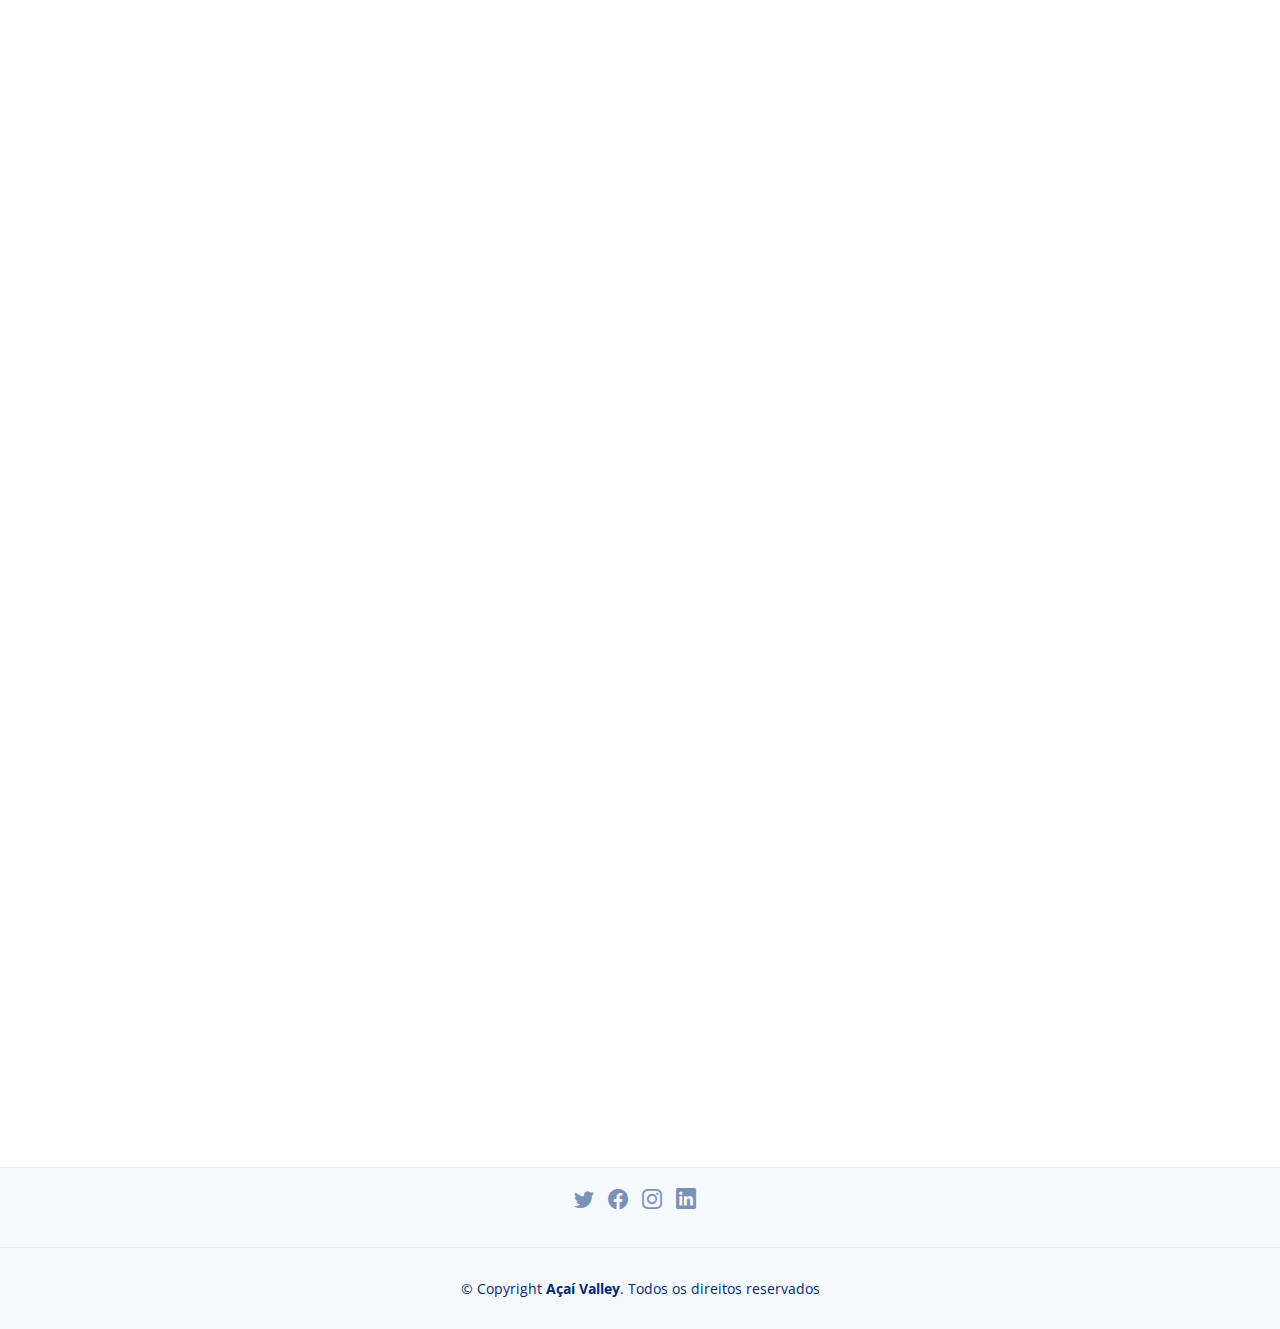
==== commit a530e7a6: "backup" ====
--- a/index.html
+++ b/index.html
@@ -114,6 +114,7 @@
   </section><!-- End Hero -->
 
   <main id="main">
+
     <!-- ======= SOBRE ======= -->
     <section id="about" class="about">
 
@@ -153,107 +154,7 @@
     </section>
     <!-- FIM SOBRE -->
 
-    <!-- ======= EVENTOS ======= -->
-    <section id="values" class="values">
-
-      <div class="container" data-aos="fade-up">
-
-        <header class="section-header">
-          <!-- <h2>EVENTOS</h2> -->
-          <p>EVENTOS</p>
-        </header>
-
-        <div class="row">
-
-          <div class="col-lg-4">
-            <div class="box" data-aos="fade-up" data-aos-delay="200">
-              <img src="assets/img/evento1.png" class="img-fluid" alt="">
-              <h3>#ComuniCase </h3>
-              <!-- <p>Eum ad dolor et. Autem aut fugiat debitis voluptatem consequuntur sit. Et veritatis id.</p> -->
-            </div>
-          </div>
-
-          <div class="col-lg-4 mt-4 mt-lg-0">
-            <div class="box" data-aos="fade-up" data-aos-delay="400">
-              <img src="assets/img/evento2.png" class="img-fluid" alt="">
-              <h3>Live: Do Açaí Para O Mundo </h3>
-              <!-- <p>Repudiandae amet nihil natus in distinctio suscipit id. Doloremque ducimus ea sit non.</p> -->
-            </div>
-          </div>
-
-          <div class="col-lg-4 mt-4 mt-lg-0">
-            <div class="box" data-aos="fade-up" data-aos-delay="600">
-              <img src="assets/img/evento3.png" class="img-fluid" alt="">
-              <h3>Start Beer </h3>
-              <!-- <p>Quam rem vitae est autem molestias explicabo debitis sint. Vero aliquid quidem commodi.</p> -->
-            </div>
-          </div>
-
-        </div>
-
-
-      </div>
-
-    </section>
-    <!-- FIM EVENTOS -->
-
-    <!-- ======= Counts Section ======= -->
-    <!-- <section id="counts" class="counts">
-      <div class="container" data-aos="fade-up">
-
-        <div class="row gy-4">
-
-          <div class="col-lg-3 col-md-6">
-            <div class="count-box">
-              <i class="bi bi-emoji-smile"></i>
-              <div>
-                <span data-purecounter-start="0" data-purecounter-end="232" data-purecounter-duration="1"
-                  class="purecounter"></span>
-                <p>Happy Clients</p>
-              </div>
-            </div>
-          </div>
-
-          <div class="col-lg-3 col-md-6">
-            <div class="count-box">
-              <i class="bi bi-journal-richtext" style="color: #ee6c20;"></i>
-              <div>
-                <span data-purecounter-start="0" data-purecounter-end="521" data-purecounter-duration="1"
-                  class="purecounter"></span>
-                <p>Projects</p>
-              </div>
-            </div>
-          </div>
-
-          <div class="col-lg-3 col-md-6">
-            <div class="count-box">
-              <i class="bi bi-headset" style="color: #15be56;"></i>
-              <div>
-                <span data-purecounter-start="0" data-purecounter-end="1463" data-purecounter-duration="1"
-                  class="purecounter"></span>
-                <p>Hours Of Support</p>
-              </div>
-            </div>
-          </div>
-
-          <div class="col-lg-3 col-md-6">
-            <div class="count-box">
-              <i class="bi bi-people" style="color: #bb0852;"></i>
-              <div>
-                <span data-purecounter-start="0" data-purecounter-end="15" data-purecounter-duration="1"
-                  class="purecounter"></span>
-                <p>Hard Workers</p>
-              </div>
-            </div>
-          </div>
-
-        </div>
-
-      </div>
-    </section> -->
-    <!-- End Counts Section -->
-
-    <!-- ======= Features Section ======= -->
+    <!-- ======= PROPOSITOS ======= -->
     <section id="features" class="features">
 
       <div class="container" data-aos="fade-up">
@@ -478,7 +379,108 @@
 
       </div>
 
-    </section><!-- End Features Section -->
+    </section>
+    <!-- FIM PROPOSITOS -->
+
+    <!-- ======= EVENTOS ======= -->
+    <section id="values" class="values">
+
+      <div class="container" data-aos="fade-up">
+
+        <header class="section-header">
+          <!-- <h2>EVENTOS</h2> -->
+          <p>EVENTOS</p>
+        </header>
+
+        <div class="row">
+
+          <div class="col-lg-4">
+            <div class="box" data-aos="fade-up" data-aos-delay="200">
+              <img src="assets/img/evento1.png" class="img-fluid" alt="">
+              <h3>#ComuniCase </h3>
+              <!-- <p>Eum ad dolor et. Autem aut fugiat debitis voluptatem consequuntur sit. Et veritatis id.</p> -->
+            </div>
+          </div>
+
+          <div class="col-lg-4 mt-4 mt-lg-0">
+            <div class="box" data-aos="fade-up" data-aos-delay="400">
+              <img src="assets/img/evento2.png" class="img-fluid" alt="">
+              <h3>Live: Do Açaí Para O Mundo </h3>
+              <!-- <p>Repudiandae amet nihil natus in distinctio suscipit id. Doloremque ducimus ea sit non.</p> -->
+            </div>
+          </div>
+
+          <div class="col-lg-4 mt-4 mt-lg-0">
+            <div class="box" data-aos="fade-up" data-aos-delay="600">
+              <img src="assets/img/evento3.png" class="img-fluid" alt="">
+              <h3>Start Beer </h3>
+              <!-- <p>Quam rem vitae est autem molestias explicabo debitis sint. Vero aliquid quidem commodi.</p> -->
+            </div>
+          </div>
+
+        </div>
+
+
+      </div>
+
+    </section>
+    <!-- FIM EVENTOS -->
+
+    <!-- ======= Counts Section ======= -->
+    <!-- <section id="counts" class="counts">
+      <div class="container" data-aos="fade-up">
+
+        <div class="row gy-4">
+
+          <div class="col-lg-3 col-md-6">
+            <div class="count-box">
+              <i class="bi bi-emoji-smile"></i>
+              <div>
+                <span data-purecounter-start="0" data-purecounter-end="232" data-purecounter-duration="1"
+                  class="purecounter"></span>
+                <p>Happy Clients</p>
+              </div>
+            </div>
+          </div>
+
+          <div class="col-lg-3 col-md-6">
+            <div class="count-box">
+              <i class="bi bi-journal-richtext" style="color: #ee6c20;"></i>
+              <div>
+                <span data-purecounter-start="0" data-purecounter-end="521" data-purecounter-duration="1"
+                  class="purecounter"></span>
+                <p>Projects</p>
+              </div>
+            </div>
+          </div>
+
+          <div class="col-lg-3 col-md-6">
+            <div class="count-box">
+              <i class="bi bi-headset" style="color: #15be56;"></i>
+              <div>
+                <span data-purecounter-start="0" data-purecounter-end="1463" data-purecounter-duration="1"
+                  class="purecounter"></span>
+                <p>Hours Of Support</p>
+              </div>
+            </div>
+          </div>
+
+          <div class="col-lg-3 col-md-6">
+            <div class="count-box">
+              <i class="bi bi-people" style="color: #bb0852;"></i>
+              <div>
+                <span data-purecounter-start="0" data-purecounter-end="15" data-purecounter-duration="1"
+                  class="purecounter"></span>
+                <p>Hard Workers</p>
+              </div>
+            </div>
+          </div>
+
+        </div>
+
+      </div>
+    </section> -->
+    <!-- End Counts Section -->
 
     <!-- ======= Services Section ======= -->
     <!-- <section id="services" class="services">
@@ -643,19 +645,18 @@
     </section> -->
     <!-- End Pricing Section -->
 
-    <!-- ======= F.A.Q Section ======= -->
-    <section id="faq" class="faq">
+    <!-- ======= PERGUNTAS FREQUENTES ======= -->
+    <!-- <section id="faq" class="faq">
 
       <div class="container" data-aos="fade-up">
 
         <header class="section-header">
-          <!-- <h2>F.A.Q</h2> -->
           <p>Pergutas Frequentes</p>
         </header>
 
         <div class="row">
           <div class="col-lg-6">
-            <!-- F.A.Q List 1-->
+
             <div class="accordion accordion-flush" id="faqlist1">
               <div class="accordion-item">
                 <h2 class="accordion-header">
@@ -710,7 +711,6 @@
 
           <div class="col-lg-6">
 
-            <!-- F.A.Q List 2-->
             <div class="accordion accordion-flush" id="faqlist2">
 
               <div class="accordion-item">
@@ -769,8 +769,8 @@
 
       </div>
 
-    </section>
-    <!-- End F.A.Q Section -->
+    </section> -->
+    <!-- PERGUNTAS FREQUENTES -->
 
     <!-- ======= GALERIA ======= -->
     <section id="portfolio" class="portfolio">
@@ -797,29 +797,27 @@
         <div class="row gy-4 portfolio-container" data-aos="fade-up" data-aos-delay="200">
 
           <div class="col-lg-4 col-md-6 portfolio-item filter-app">
-            <div class="portfolio-wrap">
+            <div class="portfolio-wrap" style="height: 237px;">
               <img src="assets/img/galeria1.jpg" class="img-fluid" alt="">
               <div class="portfolio-info">
-                <h4>App 1</h4>
-                <p>App</p>
+                <h4>Encontro</h4>
                 <div class="portfolio-links">
-                  <a href="assets/img/galeria1.jpg" data-gallery="portfolioGallery" class="portfokio-lightbox"
-                    title="App 1"><i class="bi bi-plus"></i></a>
-                  <a href="portfolio-details.html" title="More Details"><i class="bi bi-link"></i></a>
-                </div>
-              </div>
-            </div>
-          </div>
-
-          <div class="col-lg-4 col-md-6 portfolio-item filter-web">
-            <div class="portfolio-wrap">
+                  <a href="assets/img/galeria1.jpg" data-gallery="portfolioGallery" class="portfokio-lightbox"><i
+                      class="bi bi-plus"></i></a>
+                  <a href="portfolio-details.html" title="More Details"><i class="bi bi-info-circle-fill"></i></a>
+                </div>
+              </div>
+            </div>
+          </div>
+
+          <div class="col-lg-4 col-md-6 portfolio-item filter-app">
+            <div class="portfolio-wrap" style="height: 237px;">
               <img src="assets/img/galeria2.jpg" class="img-fluid" alt="">
               <div class="portfolio-info">
-                <h4>Web 3</h4>
-                <p>Web</p>
+                <h4>Reunião</h4>
                 <div class="portfolio-links">
-                  <a href="assets/img/galeria2.jpg" data-gallery="portfolioGallery" class="portfokio-lightbox"
-                    title="Web 3"><i class="bi bi-plus"></i></a>
+                  <a href="assets/img/galeria2.jpg" data-gallery="portfolioGallery" class="portfokio-lightbox"><i
+                      class="bi bi-plus"></i></a>
                   <a href="portfolio-details.html" title="More Details"><i class="bi bi-link"></i></a>
                 </div>
               </div>
@@ -827,104 +825,27 @@
           </div>
 
           <div class="col-lg-4 col-md-6 portfolio-item filter-app">
-            <div class="portfolio-wrap">
+            <div class="portfolio-wrap" style="height: 237px;">
               <img src="assets/img/galeria3.jpg" class="img-fluid" alt="">
               <div class="portfolio-info">
-                <h4>App 2</h4>
-                <p>App</p>
+                <h4>Palestra</h4>
                 <div class="portfolio-links">
-                  <a href="assets/img/galeria3.jpg" data-gallery="portfolioGallery" class="portfokio-lightbox"
-                    title="App 2"><i class="bi bi-plus"></i></a>
+                  <a href="assets/img/galeria3.jpg" data-gallery="portfolioGallery" class="portfokio-lightbox"><i
+                      class="bi bi-plus"></i></a>
                   <a href="portfolio-details.html" title="More Details"><i class="bi bi-link"></i></a>
                 </div>
               </div>
             </div>
           </div>
 
-          <div class="col-lg-4 col-md-6 portfolio-item filter-card">
-            <div class="portfolio-wrap">
+          <div class="col-lg-4 col-md-6 portfolio-item filter-app">
+            <div class="portfolio-wrap" style="height: 237px;">
               <img src="assets/img/galeria4.jpg" class="img-fluid" alt="">
               <div class="portfolio-info">
-                <h4>Card 2</h4>
-                <p>Card</p>
+                <h4>Encontro</h4>
                 <div class="portfolio-links">
-                  <a href="assets/img/galeria4.jpg" data-gallery="portfolioGallery" class="portfokio-lightbox"
-                    title="Card 2"><i class="bi bi-plus"></i></a>
-                  <a href="portfolio-details.html" title="More Details"><i class="bi bi-link"></i></a>
-                </div>
-              </div>
-            </div>
-          </div>
-
-          <div class="col-lg-4 col-md-6 portfolio-item filter-web">
-            <div class="portfolio-wrap">
-              <img src="assets/img/portfolio/portfolio-5.jpg" class="img-fluid" alt="">
-              <div class="portfolio-info">
-                <h4>Web 2</h4>
-                <p>Web</p>
-                <div class="portfolio-links">
-                  <a href="assets/img/portfolio/portfolio-5.jpg" data-gallery="portfolioGallery"
-                    class="portfokio-lightbox" title="Web 2"><i class="bi bi-plus"></i></a>
-                  <a href="portfolio-details.html" title="More Details"><i class="bi bi-link"></i></a>
-                </div>
-              </div>
-            </div>
-          </div>
-
-          <div class="col-lg-4 col-md-6 portfolio-item filter-app">
-            <div class="portfolio-wrap">
-              <img src="assets/img/portfolio/portfolio-6.jpg" class="img-fluid" alt="">
-              <div class="portfolio-info">
-                <h4>App 3</h4>
-                <p>App</p>
-                <div class="portfolio-links">
-                  <a href="assets/img/portfolio/portfolio-6.jpg" data-gallery="portfolioGallery"
-                    class="portfokio-lightbox" title="App 3"><i class="bi bi-plus"></i></a>
-                  <a href="portfolio-details.html" title="More Details"><i class="bi bi-link"></i></a>
-                </div>
-              </div>
-            </div>
-          </div>
-
-          <div class="col-lg-4 col-md-6 portfolio-item filter-card">
-            <div class="portfolio-wrap">
-              <img src="assets/img/portfolio/portfolio-7.jpg" class="img-fluid" alt="">
-              <div class="portfolio-info">
-                <h4>Card 1</h4>
-                <p>Card</p>
-                <div class="portfolio-links">
-                  <a href="assets/img/portfolio/portfolio-7.jpg" data-gallery="portfolioGallery"
-                    class="portfokio-lightbox" title="Card 1"><i class="bi bi-plus"></i></a>
-                  <a href="portfolio-details.html" title="More Details"><i class="bi bi-link"></i></a>
-                </div>
-              </div>
-            </div>
-          </div>
-
-          <div class="col-lg-4 col-md-6 portfolio-item filter-card">
-            <div class="portfolio-wrap">
-              <img src="assets/img/portfolio/portfolio-8.jpg" class="img-fluid" alt="">
-              <div class="portfolio-info">
-                <h4>Card 3</h4>
-                <p>Card</p>
-                <div class="portfolio-links">
-                  <a href="assets/img/portfolio/portfolio-8.jpg" data-gallery="portfolioGallery"
-                    class="portfokio-lightbox" title="Card 3"><i class="bi bi-plus"></i></a>
-                  <a href="portfolio-details.html" title="More Details"><i class="bi bi-link"></i></a>
-                </div>
-              </div>
-            </div>
-          </div>
-
-          <div class="col-lg-4 col-md-6 portfolio-item filter-web">
-            <div class="portfolio-wrap">
-              <img src="assets/img/portfolio/portfolio-9.jpg" class="img-fluid" alt="">
-              <div class="portfolio-info">
-                <h4>Web 3</h4>
-                <p>Web</p>
-                <div class="portfolio-links">
-                  <a href="assets/img/portfolio/portfolio-9.jpg" data-gallery="portfolioGallery"
-                    class="portfokio-lightbox" title="Web 3"><i class="bi bi-plus"></i></a>
+                  <a href="assets/img/galeria4.jpg" data-gallery="portfolioGallery" class="portfokio-lightbox"><i
+                      class="bi bi-plus"></i></a>
                   <a href="portfolio-details.html" title="More Details"><i class="bi bi-link"></i></a>
                 </div>
               </div>
@@ -1154,7 +1075,7 @@
 
         <header class="section-header">
           <h2>Our Clients</h2>
-          <p>Temporibus omnis officia</p>
+          <p>Parceiros Açaí Valley</p>
         </header>
 
         <div class="clients-slider swiper-container">
@@ -1174,8 +1095,8 @@
 
     </section><!-- End Clients Section -->
 
-    <!-- ======= Recent Blog Posts Section ======= -->
-    <section id="recent-blog-posts" class="recent-blog-posts">
+    <!-- ======= BLOG ======= -->
+    <!-- <section id="recent-blog-posts" class="recent-blog-posts">
 
       <div class="container" data-aos="fade-up">
 
@@ -1220,7 +1141,8 @@
 
       </div>
 
-    </section><!-- End Recent Blog Posts Section -->
+    </section> -->
+    <!-- FIM BLOG -->
 
     <!-- ======= Contact Section ======= -->
     <section id="contact" class="contact">
@@ -1228,8 +1150,8 @@
       <div class="container" data-aos="fade-up">
 
         <header class="section-header">
-          <h2>Contact</h2>
-          <p>Contact Us</p>
+          <h2>Contato</h2>
+          <p>Fale Conosco</p>
         </header>
 
         <div class="row gy-4">
@@ -1240,28 +1162,28 @@
               <div class="col-md-6">
                 <div class="info-box">
                   <i class="bi bi-geo-alt"></i>
-                  <h3>Address</h3>
+                  <h3>Endereço</h3>
                   <p>A108 Adam Street,<br>New York, NY 535022</p>
                 </div>
               </div>
               <div class="col-md-6">
                 <div class="info-box">
                   <i class="bi bi-telephone"></i>
-                  <h3>Call Us</h3>
+                  <h3>Contato</h3>
                   <p>+1 5589 55488 55<br>+1 6678 254445 41</p>
                 </div>
               </div>
               <div class="col-md-6">
                 <div class="info-box">
                   <i class="bi bi-envelope"></i>
-                  <h3>Email Us</h3>
+                  <h3>E-mail</h3>
                   <p>info@example.com<br>contact@example.com</p>
                 </div>
               </div>
               <div class="col-md-6">
                 <div class="info-box">
                   <i class="bi bi-clock"></i>
-                  <h3>Open Hours</h3>
+                  <h3>Horários</h3>
                   <p>Monday - Friday<br>9:00AM - 05:00PM</p>
                 </div>
               </div>
@@ -1274,27 +1196,27 @@
               <div class="row gy-4">
 
                 <div class="col-md-6">
-                  <input type="text" name="name" class="form-control" placeholder="Your Name" required>
+                  <input type="text" name="name" class="form-control" placeholder="Nome" required>
                 </div>
 
                 <div class="col-md-6 ">
-                  <input type="email" class="form-control" name="email" placeholder="Your Email" required>
+                  <input type="email" class="form-control" name="email" placeholder="E-mail" required>
                 </div>
 
                 <div class="col-md-12">
-                  <input type="text" class="form-control" name="subject" placeholder="Subject" required>
+                  <input type="text" class="form-control" name="subject" placeholder="Assunto" required>
                 </div>
 
                 <div class="col-md-12">
-                  <textarea class="form-control" name="message" rows="6" placeholder="Message" required></textarea>
+                  <textarea class="form-control" name="message" rows="6" placeholder="Mensagem" required></textarea>
                 </div>
 
                 <div class="col-md-12 text-center">
-                  <div class="loading">Loading</div>
+                  <div class="loading">Carregando</div>
                   <div class="error-message"></div>
-                  <div class="sent-message">Your message has been sent. Thank you!</div>
-
-                  <button type="submit">Send Message</button>
+                  <div class="sent-message">Sua mensagem foi enviada. Obrigado!</div>
+
+                  <button type="submit">Enviar Mensagem</button>
                 </div>
 
               </div>
@@ -1306,14 +1228,15 @@
 
       </div>
 
-    </section><!-- End Contact Section -->
+    </section>
+    <!-- End Contact Section -->
 
   </main><!-- End #main -->
 
   <!-- ======= Footer ======= -->
   <footer id="footer" class="footer">
 
-    <div class="footer-newsletter">
+    <!-- <div class="footer-newsletter">
       <div class="container">
         <div class="row justify-content-center">
           <div class="col-lg-12 text-center">
@@ -1327,19 +1250,19 @@
           </div>
         </div>
       </div>
-    </div>
+    </div> -->
 
     <div class="footer-top">
       <div class="container">
         <div class="row gy-4">
-          <div class="col-lg-5 col-md-12 footer-info">
-            <a href="index.html" class="logo d-flex align-items-center">
+          <div class="col-lg-12 col-md-12 footer-info" style="text-align: center;">
+            <!-- <a href="index.html" class="logo d-flex align-items-center">
               <img src="assets/img/logo.png" alt="">
               <span>FlexStart</span>
-            </a>
-            <p>Cras fermentum odio eu feugiat lide par naso tierra. Justo eget nada terra videa magna derita valies
-              darta donna mare fermentum iaculis eu non diam phasellus.</p>
-            <div class="social-links mt-3">
+            </a> -->
+            <!-- <p>Cras fermentum odio eu feugiat lide par naso tierra. Justo eget nada terra videa magna derita valies
+              darta donna mare fermentum iaculis eu non diam phasellus.</p> -->
+            <div class="social-links mt-3" style="margin: auto;">
               <a href="#" class="twitter"><i class="bi bi-twitter"></i></a>
               <a href="#" class="facebook"><i class="bi bi-facebook"></i></a>
               <a href="#" class="instagram"><i class="bi bi-instagram bx bxl-instagram"></i></a>
@@ -1347,6 +1270,7 @@
             </div>
           </div>
 
+          <!-- 
           <div class="col-lg-2 col-6 footer-links">
             <h4>Useful Links</h4>
             <ul>
@@ -1379,7 +1303,7 @@
               <strong>Email:</strong> info@example.com<br>
             </p>
 
-          </div>
+          </div> -->
 
         </div>
       </div>
@@ -1387,15 +1311,11 @@
 
     <div class="container">
       <div class="copyright">
-        &copy; Copyright <strong><span>FlexStart</span></strong>. All Rights Reserved
-      </div>
-      <div class="credits">
-        <!-- All the links in the footer should remain intact. -->
-        <!-- You can delete the links only if you purchased the pro version. -->
-        <!-- Licensing information: https://bootstrapmade.com/license/ -->
-        <!-- Purchase the pro version with working PHP/AJAX contact form: https://bootstrapmade.com/flexstart-bootstrap-startup-template/ -->
-        Designed by <a href="https://bootstrapmade.com/">BootstrapMade</a>
-      </div>
+        &copy; Copyright <strong><span>Açaí Valley</span></strong>. Todos os direitos reservados
+      </div>
+      <!-- <div class="credits">
+        Desenvolvido por <a href="https://agenciabrawn.com.br/">Agência Brawn</a>
+      </div> -->
     </div>
   </footer><!-- End Footer -->
 
--- a/assets/css/style.css
+++ b/assets/css/style.css
@@ -660,9 +660,9 @@
   color: #fff;
 }
 
-.features .feture-tabs {
+/* .features .feture-tabs {
   margin-top: 120px;
-}
+} */
 
 .features .feture-tabs h3 {
   color: #012970;
@@ -1463,7 +1463,7 @@
 # Clients
 --------------------------------------------------------------*/
 .clients .clients-slider .swiper-slide img {
-  opacity: 0.5;
+  /* opacity: 0.5; */
   transition: 0.3s;
 }
 
@@ -2244,11 +2244,11 @@
 }
 
 .footer .footer-top {
-  background: white url(../img/footer-bg.png) no-repeat right top;
+  /* background: white url(../img/footer-bg.png) no-repeat right top; */
   background-size: contain;
   border-top: 1px solid #e1ecff;
   border-bottom: 1px solid #e1ecff;
-  padding: 60px 0 30px 0;
+  padding: 5px 0 5px 0;
 }
 
 @media (max-width: 992px) {
